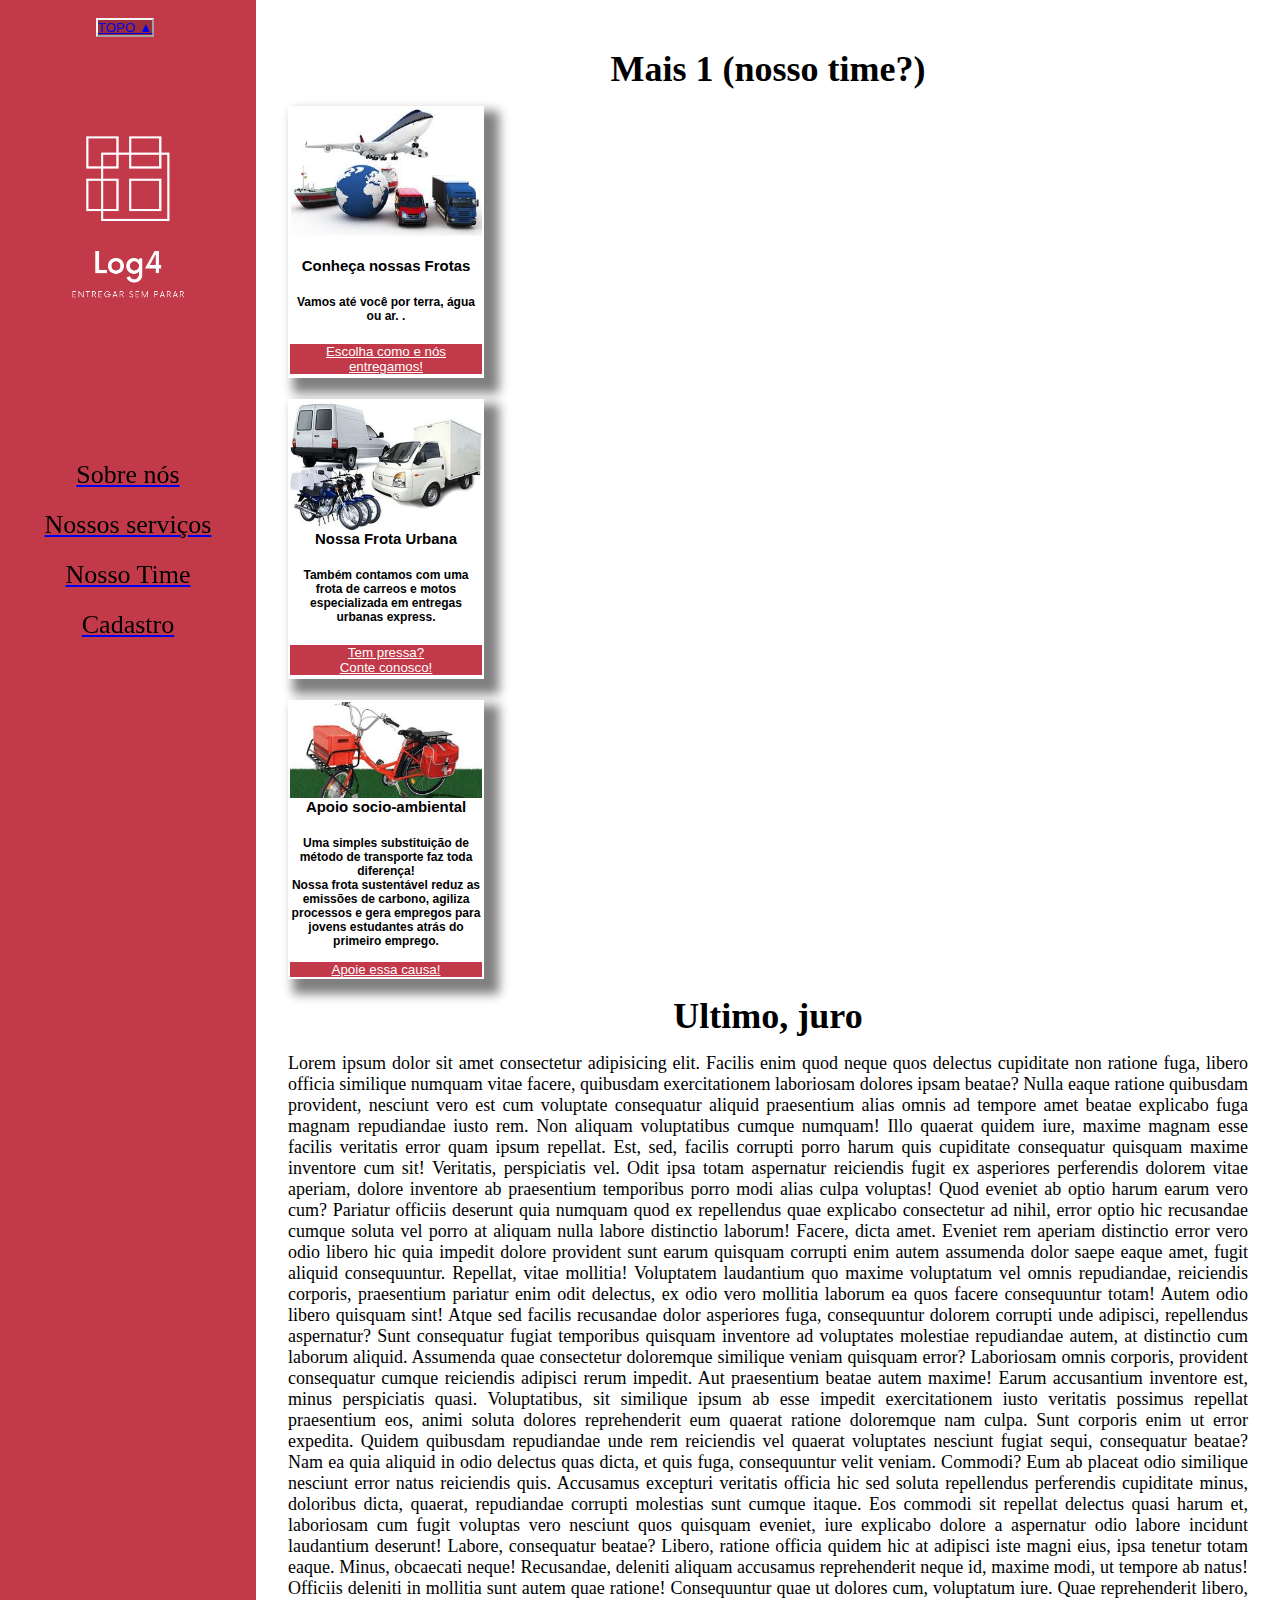
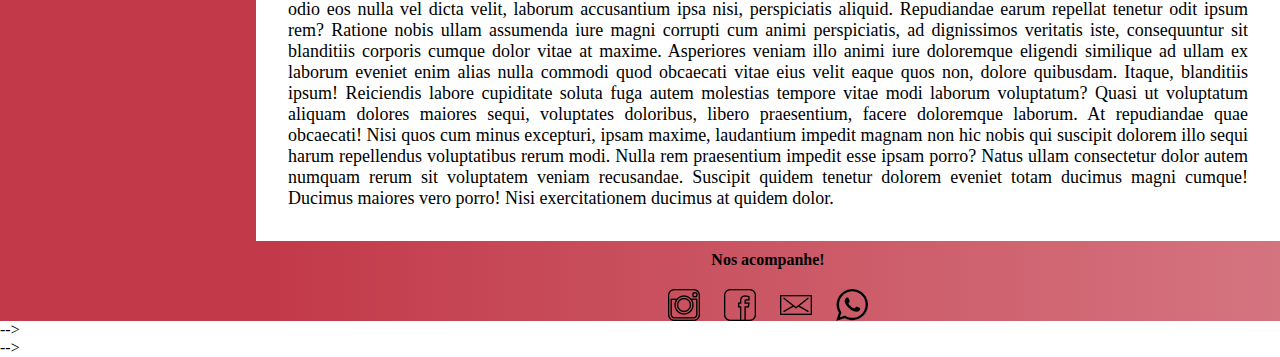
==== index.html @ 741158aa "cards da frota" ====
<!DOCTYPE html>
<html lang="pt-BR">

<head>
  <meta charset="UTF-8" />
  <meta http-equiv="X-UA-Compatible" content="IE=edge" />
  <meta name="viewport" content="width=device-width, initial-scale=1.0" />
  <title>Log4</title>
  <link rel="stylesheet" href="./style2.css" />
</head>

<body>
  <section class="container">
    <header class="left">
      <img src="./img/Log4.png" alt="logotipo com quadrados sobrepostos e escrito log4" class="logo" />
      <ul class="navbar">
        <a href="#sobrenos">
          <li class="botao">Sobre nós</li>
        </a>
        <a href="#servicos">
          <li class="botao">Nossos serviços</li>
        </a>
        <a href="#nossotime">
          <li class="botao">Nosso Time</li>
        </a>
        <a href="#cadastro">
          <li class="botao">Cadastro</li>
        </a>
      </ul>
    </header>


    <button id="botao-fixo">
      <a href="http://127.0.0.1:5500/">
        TOPO ▲
      </a>
    </button>


    <div class="main">

      <section id="sobrenos" class="menu"></section>


      <!-- <h1>Sobre nós:</h1>
      <p class="subtitulo"> Conheça nossa história </p>
      <br>


      <div id="parte1">

        Respeitado como um dos maiores sites de vendas do Mercosul, agora estamos com soluções End-to-End e Omnichannel,
        que vão da matéria-prima ao consumidor final. <br>
        Estamos há mais de 20 anos no mercado, promovendo o respeito,
        compromisso e e agora também transportando nossas histórias. <br>
        Tudo em um ritmo acelerado e com muita paixão pelo
        que fazemos.<br>
        Estamos em constante movimento em todo o território nacional e em 7 países do Mercosul, aqui, estamos
        trabalhamos hoje, para a logística do amanhã!
        <br>
        Respeito e compromisso, reconhecidos com certificações!
        <br>
        Se hoje somos uma das maiores marcas do Mercosul, é porque respeitamos nossos clientes, prezando sempre pelo
        alto nível de serviço, confiança e profissionalismo, o que gerou reconhecimento e os certificados, ISO 9001,
        ISO. <br>
        14001 SASSMAQ.
      </div>



      <div id="parte2">
        <img src="./img/camihaobola.png" width=20%;>
        <p><strong> MISSÃO </strong></p>
        <p>
          Nossa missão é transportar sua carga com qualidade, rapidez e segurança surpreendendo as expectativas nos
          serviços e visando a satisfação de nossos clientes e desenvolvimento de nossos colaboradores em busca da
          melhoria contínua.
        </p>
        <p>
          <strong>VISÃO </strong>
        </p>
        <p>
          Nossa visão é conquistar o reconhecimento no segmento atuante, fidelizando nossos clientes e apresentando
          propostas que viabilizem e fortaleçam nossa parceria e que através destas novas oportunidades venham surgir na
          prestação de nossos serviços.
        </p>
        <strong>VALORES </strong></p>
        <p>
          • Respeito e honestidade são a base do nosso negócio.<br>
          • Transparência e ética reforçam nossos valores.<br>
          • Sustentabilidade otimizando o transporte de cargas, reduzindo custos e reforçando nosso compromisso com a
          sociedade e meio ambiente


      </div>



      <section id="servicos" class="menu"></section>

      </p>
      <h1>Nossos Serviços</h1>
      <p>

      <p class="subtitulo">Oferecemos uma logística organizada e com profissionais qualificados; </p>

      <table class="tabela1">

        <th class="img"><img src="./img2/admdeop.png"></th>
        <td>Administração de Operações Logísticas</td>


        <th class="img"><img src="./img2/armazenagem.png"></th>
        <td>Armazenagem de Materiais </td>



        <th class="img"><img src="./img2/gerenciamento.png"></th>
        <td>Gerenciamento Logístico</td>

        <tr>

          <th class="img"><img src="./img2/gestaodeestoque.png"> </th>
          <td>Gestão de Estoque</td>


          <th class="img"><img src="./img2/logistica reversa.png"> </th>
          <td> Logística Reversa </td>

          <th class="img"><img src="./img2/planejamento.png"> </th>
          <td> Planejamento, implementação e operação do fluxo de armazenagem </td>

        <tr>

          <th class="img"><img src="./img2/recebimento.png"> </th>
          <td> Recebimento </td>


          <th class="img"><img src="./img2/solucoes.png"></th>
          <td> Soluções em tecnologia da Informação (TI) como consulta de materiais on-line
          </td>
      </table>

      <section id="nossotime" class="menu"></section> -->

      </p>
      <h1>Mais 1 (nosso time?)</h1>

      <section class="cards"> 
        <img class="cardimagem" src="./img2/frotas.jpg" alt="tipos-de-frotas"> <br>
        <div class="cardtexto">
          <h5 class="titulocards">Conheça nossas Frotas</h5> <br>
          <h6><p class="card-text">Vamos até você por terra, água ou ar.   .</p></h6>
          <br><button class="botaocard"> <a href="#naovaifuncionar" class="botaocard">Escolha como e nós entregamos!</a>
          </button></div>
      </section>

      <br>

      <section class="cards"> 
        <img class="cardimagem" src="./img2/frotaurbana.jpg" alt="frotaurbana">
        <div class="cardtexto">
          <h5 class="titulocards">Nossa Frota Urbana</h5><br>
          <h6><p class="card-text">Também contamos com uma frota de carreos e motos especializada em entregas urbanas express.</p></h6>
          <br> <button class="botaocard"><a href="#naovaifuncionar" class="botaocard">Tem pressa? <br> Conte conosco!</a>
        </button> </div>
      </section>
      
<br>
      <section class="cards"> 
        <img class="cardimagem" src="./img2/bike fim.jpg" alt="bikes">
        <div class="cardtexto">
          <h5 class="titulocards">Apoio socio-ambiental</h5><br>
          <h6><p class="card-text">Uma simples substituição de método de transporte faz toda diferença!
            <br>Nossa frota sustentável reduz as emissões de carbono, agiliza processos e gera empregos para jovens estudantes atrás do primeiro emprego.
            <br>
    
            <br> <button class="botaocard"><a href="#naovaifuncionar" class="botaocard">Apoie essa causa!</a>
          </button> </div>
      </section>

      
      
      </p>
      <h1>Ultimo, juro</h1>
      <p>
        Lorem ipsum dolor sit amet consectetur adipisicing elit. Facilis enim
        quod neque quos delectus cupiditate non ratione fuga, libero officia
        similique numquam vitae facere, quibusdam exercitationem laboriosam
        dolores ipsam beatae? Nulla eaque ratione quibusdam provident,
        nesciunt vero est cum voluptate consequatur aliquid praesentium alias
        omnis ad tempore amet beatae explicabo fuga magnam repudiandae iusto
        rem. Non aliquam voluptatibus cumque numquam! Illo quaerat quidem
        iure, maxime magnam esse facilis veritatis error quam ipsum repellat.
        Est, sed, facilis corrupti porro harum quis cupiditate consequatur
        quisquam maxime inventore cum sit! Veritatis, perspiciatis vel. Odit
        ipsa totam aspernatur reiciendis fugit ex asperiores perferendis
        dolorem vitae aperiam, dolore inventore ab praesentium temporibus
        porro modi alias culpa voluptas! Quod eveniet ab optio harum earum
        vero cum? Pariatur officiis deserunt quia numquam quod ex repellendus
        quae explicabo consectetur ad nihil, error optio hic recusandae cumque
        soluta vel porro at aliquam nulla labore distinctio laborum! Facere,
        dicta amet. Eveniet rem aperiam distinctio error vero odio libero hic
        quia impedit dolore provident sunt earum quisquam corrupti enim autem
        assumenda dolor saepe eaque amet, fugit aliquid consequuntur.
        Repellat, vitae mollitia! Voluptatem laudantium quo maxime voluptatum
        vel omnis repudiandae, reiciendis corporis, praesentium pariatur enim
        odit delectus, ex odio vero mollitia laborum ea quos facere
        consequuntur totam! Autem odio libero quisquam sint! Atque sed facilis
        recusandae dolor asperiores fuga, consequuntur dolorem corrupti unde
        adipisci, repellendus aspernatur? Sunt consequatur fugiat temporibus
        quisquam inventore ad voluptates molestiae repudiandae autem, at
        distinctio cum laborum aliquid. Assumenda quae consectetur doloremque
        similique veniam quisquam error? Laboriosam omnis corporis, provident
        consequatur cumque reiciendis adipisci rerum impedit. Aut praesentium
        beatae autem maxime! Earum accusantium inventore est, minus
        perspiciatis quasi. Voluptatibus, sit similique ipsum ab esse impedit
        exercitationem iusto veritatis possimus repellat praesentium eos,
        animi soluta dolores reprehenderit eum quaerat ratione doloremque nam
        culpa. Sunt corporis enim ut error expedita. Quidem quibusdam
        repudiandae unde rem reiciendis vel quaerat voluptates nesciunt fugiat
        sequi, consequatur beatae? Nam ea quia aliquid in odio delectus quas
        dicta, et quis fuga, consequuntur velit veniam. Commodi? Eum ab
        placeat odio similique nesciunt error natus reiciendis quis. Accusamus
        excepturi veritatis officia hic sed soluta repellendus perferendis
        cupiditate minus, doloribus dicta, quaerat, repudiandae corrupti
        molestias sunt cumque itaque. Eos commodi sit repellat delectus quasi
        harum et, laboriosam cum fugit voluptas vero nesciunt quos quisquam
        eveniet, iure explicabo dolore a aspernatur odio labore incidunt
        laudantium deserunt! Labore, consequatur beatae? Libero, ratione
        officia quidem hic at adipisci iste magni eius, ipsa tenetur totam
        eaque. Minus, obcaecati neque! Recusandae, deleniti aliquam accusamus
        reprehenderit neque id, maxime modi, ut tempore ab natus! Officiis
        deleniti in mollitia sunt autem quae ratione! Consequuntur quae ut
        dolores cum, voluptatum iure. Quae reprehenderit libero, odio eos
        nulla vel dicta velit, laborum accusantium ipsa nisi, perspiciatis
        aliquid. Repudiandae earum repellat tenetur odit ipsum rem? Ratione
        nobis ullam assumenda iure magni corrupti cum animi perspiciatis, ad
        dignissimos veritatis iste, consequuntur sit blanditiis corporis
        cumque dolor vitae at maxime. Asperiores veniam illo animi iure
        doloremque eligendi similique ad ullam ex laborum eveniet enim alias
        nulla commodi quod obcaecati vitae eius velit eaque quos non, dolore
        quibusdam. Itaque, blanditiis ipsum! Reiciendis labore cupiditate
        soluta fuga autem molestias tempore vitae modi laborum voluptatum?
        Quasi ut voluptatum aliquam dolores maiores sequi, voluptates
        doloribus, libero praesentium, facere doloremque laborum. At
        repudiandae quae obcaecati! Nisi quos cum minus excepturi, ipsam
        maxime, laudantium impedit magnam non hic nobis qui suscipit dolorem
        illo sequi harum repellendus voluptatibus rerum modi. Nulla rem
        praesentium impedit esse ipsam porro? Natus ullam consectetur dolor
        autem numquam rerum sit voluptatem veniam recusandae. Suscipit quidem
        tenetur dolorem eveniet totam ducimus magni cumque! Ducimus maiores
        vero porro! Nisi exercitationem ducimus at quidem dolor.
      </p>
    </div> -->

    <!-- <!-- <!-- <footer class="footer">Edite aqui</footer>


    <div class="main">Conteudo da pagina</div> -->

    <footer class="footer">

      <h4>Nos acompanhe!</h4>
      <a href="https://www.instagram.com/" target="_blank" rel="external"><img src="icones/instagram-icon.png"
          alt=""></a>

      <a href="https://pt-br.facebook.com/" target="_blank" rel="external"><img src="icones/facebook-icon.png"
          alt=""></a>

      <a href="https://www.google.com/intl/pt/gmail/about/" target="_blank" rel="external"><img
          src="icones/email-icon.png" alt=""></a>

      <a href="https://www.whatsapp.com/?lang=pt_br" target="_blank" rel="external"><img src="icones/wpp-icon.png"
          alt=""></a>

    </footer>


  </section>
</body>

</html> -->
---- style2.css ----
/*
Página toda
*/

*{
  padding:0px;
  margin:0px;
}

/*
Style da Página -Versão desktop

*/
.container {
  display: grid;
  width: 100%;
  height: 100%;
  grid-template-areas: 
  "menu-lateral main"
  "menu-lateral main"
  "menu-lateral footer";
  grid-template-columns: 20vw 3fr;
  grid-template-rows: 160px 1fr 80px;
}

.left {
  grid-area: menu-lateral;
  height: 100%;
  width:20vw;
  display:flex;
  flex-direction: column;
  background-color: #C23949;
  gap: 16px;


}
.logo{
  position:sticky;
  top: 10%;
}
.navbar{
  font-family: roboto;
  color: white;
  text-align: center;
  font-size: 26px;
  position:sticky;
  top: 50%;
}

.botao{
  transition: all .5s;
  border: 10px solid transparent;
}
.botao:hover{
    border-bottom: 1px solid white;
    border-radius: 10%;
}

h1{
  text-align: center;
  margin-top:16px;
  margin-bottom: 16px;
}

#botao-fixo{
  border-color: whitesmoke;
  margin-left: 7.5%;
  background:rgba(0,0,0,0.2);
  position:fixed;
  top:2%;
}

#parte1 {
  width: 40%;
  font-size: medium;
  text-align: justify;
  background-color:floralwhite;
  color: darkblue;
  list-style: none;
}

#parte2 {
  width: 10 %;
  font-size: medium;
  
}

.subtitulo {
  text-align: center;
}
.tabela1 {
  display: inline-block; 
}

.main {
 grid-area: main;
 text-align: justify;
 font-family: roboto;
 font-size: 18px;
 padding:32px;
}



.cards {
  display: flex;
  flex-direction: column;
  width: 20%;
  border: 2px solid white;
  box-shadow: 10px 10px 10px 5px gray;
  align-items: center;
}


.cards img {
  width: 100%;
}

.cardtexto {
  text-align: center;
  font-family:'Franklin Gothic Medium', 'Arial Narrow', Arial, sans-serif
}

.botaocard {
  font-family:'Lucida Sans', 'Lucida Sans Regular', 'Lucida Grande', 'Lucida Sans Unicode', Geneva, Verdana, sans-serif ;
  background-color: #C23949;
  color: white;
  border:white;
  width: 100%;
}

 

.footer {
  grid-area: footer;
  background-color: #C23949;
  background-image: linear-gradient(to right, #C23949, #D4747F );
  text-align: center;
}

/*
Versão Responsiva - Smartphones

*/
@media screen and (min-device-width : 320px) and (max-device-width : 480px){
  *{
  display: grid;
  
  }
  .container{
  width: 100%;
  height: 100%;
  grid-template-areas: 
  "menu-lateral"
  "main"
  "footer";
  grid-template-columns: 100% ;
  grid-template-rows: 160px 1fr 80px;
  }
  .left{
   position:sticky;
   top:0; 
   width:100vw;
   height:15vh;
   grid-template-columns: 100px 5fr;
   grid-template-rows: 100px 1fr;
      
  }
  .logo{
    max-width: 100px;
    max-height: 100px;
  }
  }
  .botao{
    color:black;
    position: relative;
    top: 0;
   
  }
  


.footer h4 {
  padding: 10px 0px 10px 0px;
}

.footer img {
  padding: 10px;
  
  }

@media screen and (min-device-width: 320px) and (max-device-width: 480px) {
  .footer img {
    width: 7%;
  }
}
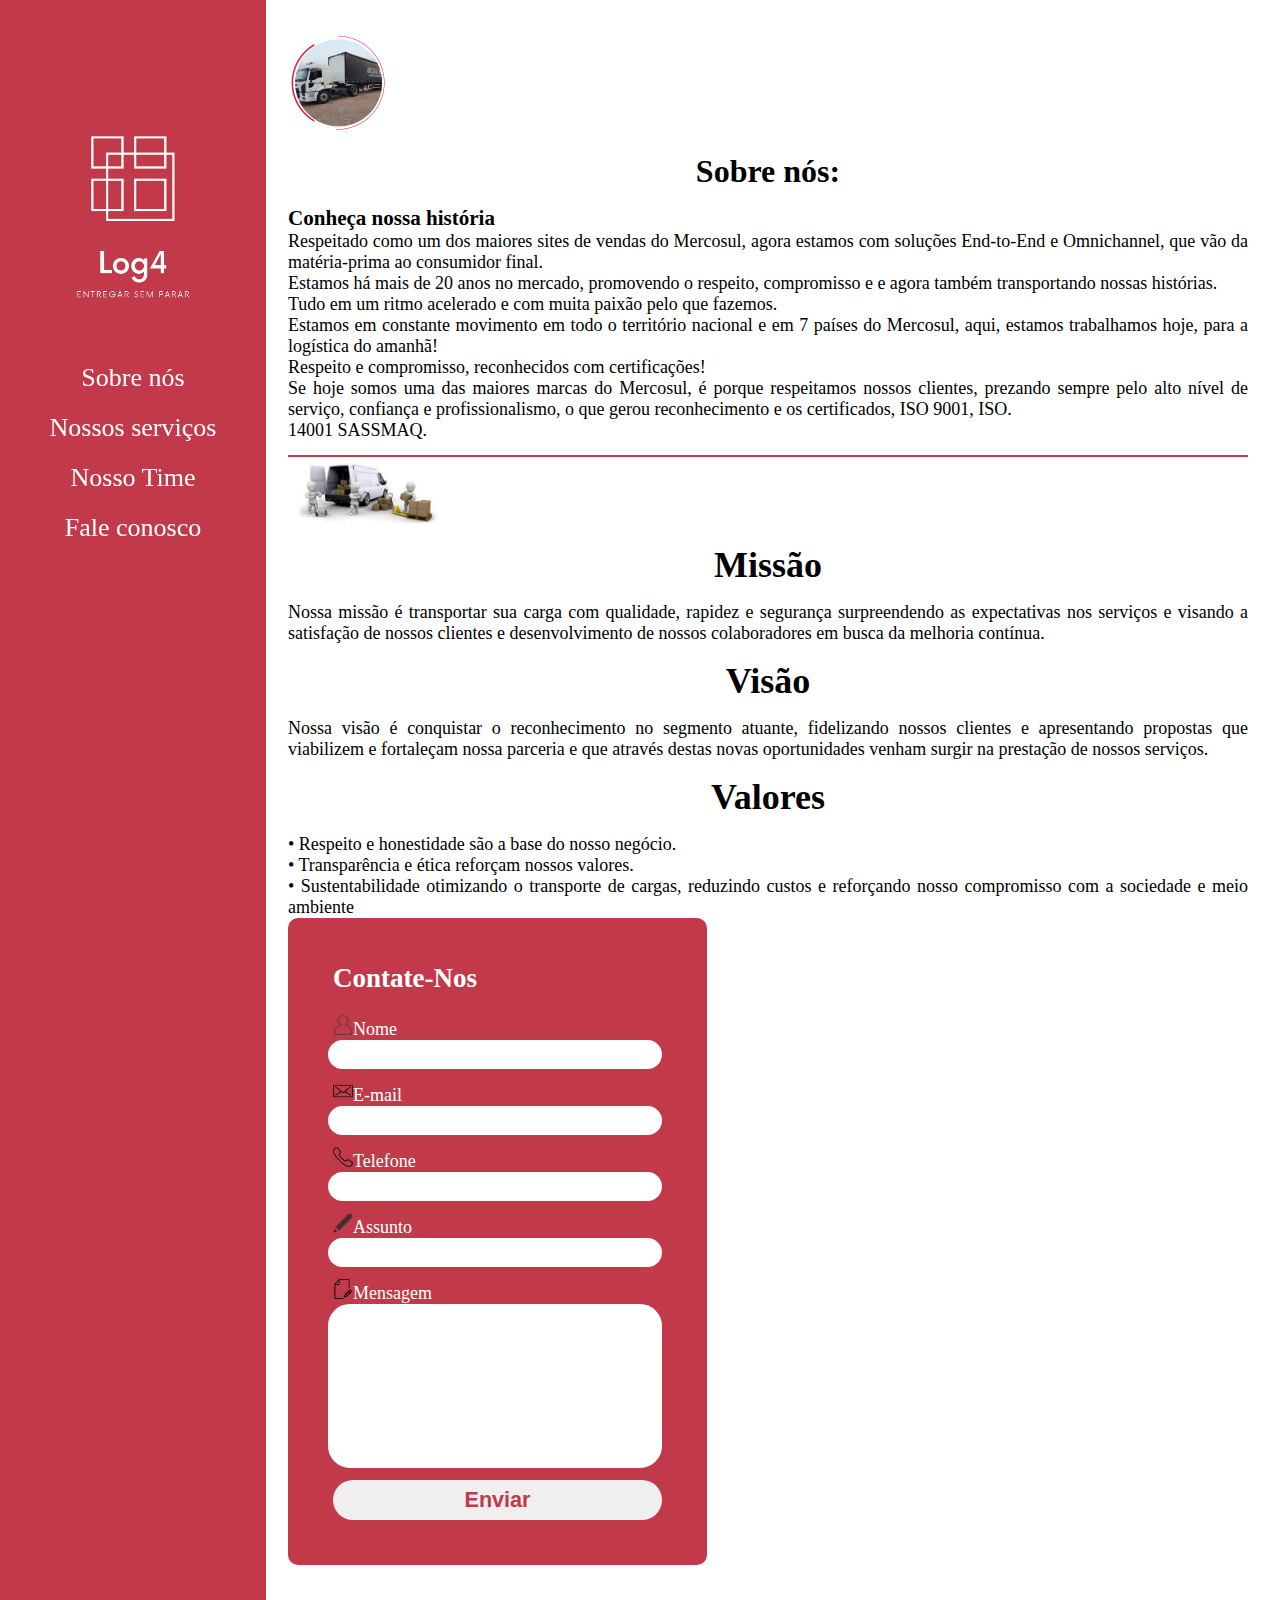
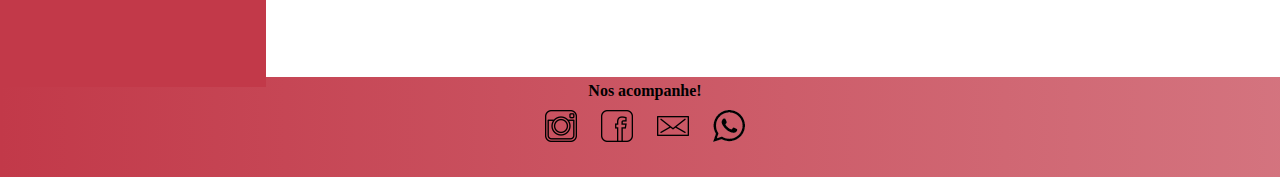
==== commit e018284d: "Merge pull request #9 from future4code/nossos-servicos" ====
--- a/index.html
+++ b/index.html
@@ -1,283 +1,125 @@
 <!DOCTYPE html>
 <html lang="pt-BR">
+  <head>
+    <meta charset="UTF-8" />
+    <meta http-equiv="X-UA-Compatible" content="IE=edge" />
+    <meta name="viewport" content="width=device-width, initial-scale=1.0" />
+    <title>Log4 - Home</title>
+    <link rel="stylesheet" href="./style2.css" />
+  </head>
+  <body>
+    <section class="container">
+      <header class="left">
+        <section class="navbar">
+          <img
+            src="./img/Log4.png"
+            alt="logotipo com quadrados sobrepostos e escrito log4"
+            class="logo"
+          />
+          <a href="#sobrenos"><p class="botao">Sobre nós</p></a>
+          <a href="link pagina"><p class="botao">Nossos serviços</p></a>
+          <a link="link pagina"><p class="botao">Nosso Time</p></a>
+          <a link="#titulo-form"><p class="botao">Fale conosco</p></a>
+        </section>
+      </header>
 
-<head>
-  <meta charset="UTF-8" />
-  <meta http-equiv="X-UA-Compatible" content="IE=edge" />
-  <meta name="viewport" content="width=device-width, initial-scale=1.0" />
-  <title>Log4</title>
-  <link rel="stylesheet" href="./style2.css" />
-</head>
-
-<body>
-  <section class="container">
-    <header class="left">
-      <img src="./img/Log4.png" alt="logotipo com quadrados sobrepostos e escrito log4" class="logo" />
-      <ul class="navbar">
-        <a href="#sobrenos">
-          <li class="botao">Sobre nós</li>
-        </a>
-        <a href="#servicos">
-          <li class="botao">Nossos serviços</li>
-        </a>
-        <a href="#nossotime">
-          <li class="botao">Nosso Time</li>
-        </a>
-        <a href="#cadastro">
-          <li class="botao">Cadastro</li>
-        </a>
-      </ul>
-    </header>
-
-
-    <button id="botao-fixo">
-      <a href="http://127.0.0.1:5500/">
-        TOPO ▲
-      </a>
-    </button>
-
-
-    <div class="main">
-
-      <section id="sobrenos" class="menu"></section>
-
-
-      <!-- <h1>Sobre nós:</h1>
-      <p class="subtitulo"> Conheça nossa história </p>
+      <div class="main">
+        <section id="sobrenos" class="text-1">
+          <img src="./img/camihaobola.png" width="30%;" id="caminhao-bola" />
+          <h1 id="title">Sobre nós:</h1>
+          <h3>Conheça nossa história</h3>
+            <p>
+            Respeitado como um dos maiores sites de vendas do Mercosul, agora
+            estamos com soluções End-to-End e Omnichannel, que vão da
+            matéria-prima ao consumidor final. <br />
+            Estamos há mais de 20 anos no mercado, promovendo o respeito,
+            compromisso e e agora também transportando nossas histórias. <br />
+            Tudo em um ritmo acelerado e com muita paixão pelo que fazemos.<br />
+            Estamos em constante movimento em todo o território nacional e em 7
+            países do Mercosul, aqui, estamos trabalhamos hoje, para a logística
+            do amanhã!
+            <br />
+            Respeito e compromisso, reconhecidos com certificações!
+            <br />
+            Se hoje somos uma das maiores marcas do Mercosul, é porque
+            respeitamos nossos clientes, prezando sempre pelo alto nível de
+            serviço, confiança e profissionalismo, o que gerou reconhecimento e
+            os certificados, ISO 9001, ISO. <br />
+            14001 SASSMAQ.
+           </p>
+  
+        </section>
+        <div>
+        <img src="./img/divisoria.PNG" id="divisao" alt="Listra Rosa">
+        </div>
+        <div id="missao" class="text-1">
+            <img src="./img/entrega.png" width="30%;" id="entrega" alt="animacao de entrega" />
+          
+          <h1>Missão</h1>
+          <p>
+            Nossa missão é transportar sua carga com qualidade, rapidez e
+            segurança surpreendendo as expectativas nos serviços e visando a
+            satisfação de nossos clientes e desenvolvimento de nossos
+            colaboradores em busca da melhoria contínua.
+          </p>
+          <h1>Visão</h1>
+          <p>
+            Nossa visão é conquistar o reconhecimento no segmento atuante,
+            fidelizando nossos clientes e apresentando propostas que viabilizem
+            e fortaleçam nossa parceria e que através destas novas oportunidades
+            venham surgir na prestação de nossos serviços.
+          </p>
+          <h1>Valores</h1>
+          <p>
+            • Respeito e honestidade são a base do nosso negócio.<br />
+            • Transparência e ética reforçam nossos valores.<br />
+            • Sustentabilidade otimizando o transporte de cargas, reduzindo
+            custos e reforçando nosso compromisso com a sociedade e meio
+            ambiente
+          </p>
+              
+        </div>
+    
+      <section id="formulario-contato">
+      <h2 id="titulo-form">Contate-Nos</h2>
       <br>
-
-
-      <div id="parte1">
-
-        Respeitado como um dos maiores sites de vendas do Mercosul, agora estamos com soluções End-to-End e Omnichannel,
-        que vão da matéria-prima ao consumidor final. <br>
-        Estamos há mais de 20 anos no mercado, promovendo o respeito,
-        compromisso e e agora também transportando nossas histórias. <br>
-        Tudo em um ritmo acelerado e com muita paixão pelo
-        que fazemos.<br>
-        Estamos em constante movimento em todo o território nacional e em 7 países do Mercosul, aqui, estamos
-        trabalhamos hoje, para a logística do amanhã!
+      <form action="#">
+        <label for="nome"><img src="icones/user-icon.png" alt="bonequinho" class="icones">Nome</label>
+        <input type="text" name="nome" id="nome">
         <br>
-        Respeito e compromisso, reconhecidos com certificações!
+        <label for="email"><img src="icones/email-icon.png" alt="envelope" class="icones">E-mail</label>
+        <input type="text" name="email" id="email">
         <br>
-        Se hoje somos uma das maiores marcas do Mercosul, é porque respeitamos nossos clientes, prezando sempre pelo
-        alto nível de serviço, confiança e profissionalismo, o que gerou reconhecimento e os certificados, ISO 9001,
-        ISO. <br>
-        14001 SASSMAQ.
-      </div>
-
-
-
-      <div id="parte2">
-        <img src="./img/camihaobola.png" width=20%;>
-        <p><strong> MISSÃO </strong></p>
-        <p>
-          Nossa missão é transportar sua carga com qualidade, rapidez e segurança surpreendendo as expectativas nos
-          serviços e visando a satisfação de nossos clientes e desenvolvimento de nossos colaboradores em busca da
-          melhoria contínua.
-        </p>
-        <p>
-          <strong>VISÃO </strong>
-        </p>
-        <p>
-          Nossa visão é conquistar o reconhecimento no segmento atuante, fidelizando nossos clientes e apresentando
-          propostas que viabilizem e fortaleçam nossa parceria e que através destas novas oportunidades venham surgir na
-          prestação de nossos serviços.
-        </p>
-        <strong>VALORES </strong></p>
-        <p>
-          • Respeito e honestidade são a base do nosso negócio.<br>
-          • Transparência e ética reforçam nossos valores.<br>
-          • Sustentabilidade otimizando o transporte de cargas, reduzindo custos e reforçando nosso compromisso com a
-          sociedade e meio ambiente
-
-
-      </div>
-
-
-
-      <section id="servicos" class="menu"></section>
-
-      </p>
-      <h1>Nossos Serviços</h1>
-      <p>
-
-      <p class="subtitulo">Oferecemos uma logística organizada e com profissionais qualificados; </p>
-
-      <table class="tabela1">
-
-        <th class="img"><img src="./img2/admdeop.png"></th>
-        <td>Administração de Operações Logísticas</td>
-
-
-        <th class="img"><img src="./img2/armazenagem.png"></th>
-        <td>Armazenagem de Materiais </td>
-
-
-
-        <th class="img"><img src="./img2/gerenciamento.png"></th>
-        <td>Gerenciamento Logístico</td>
-
-        <tr>
-
-          <th class="img"><img src="./img2/gestaodeestoque.png"> </th>
-          <td>Gestão de Estoque</td>
-
-
-          <th class="img"><img src="./img2/logistica reversa.png"> </th>
-          <td> Logística Reversa </td>
-
-          <th class="img"><img src="./img2/planejamento.png"> </th>
-          <td> Planejamento, implementação e operação do fluxo de armazenagem </td>
-
-        <tr>
-
-          <th class="img"><img src="./img2/recebimento.png"> </th>
-          <td> Recebimento </td>
-
-
-          <th class="img"><img src="./img2/solucoes.png"></th>
-          <td> Soluções em tecnologia da Informação (TI) como consulta de materiais on-line
-          </td>
-      </table>
-
-      <section id="nossotime" class="menu"></section> -->
-
-      </p>
-      <h1>Mais 1 (nosso time?)</h1>
-
-      <section class="cards"> 
-        <img class="cardimagem" src="./img2/frotas.jpg" alt="tipos-de-frotas"> <br>
-        <div class="cardtexto">
-          <h5 class="titulocards">Conheça nossas Frotas</h5> <br>
-          <h6><p class="card-text">Vamos até você por terra, água ou ar.   .</p></h6>
-          <br><button class="botaocard"> <a href="#naovaifuncionar" class="botaocard">Escolha como e nós entregamos!</a>
-          </button></div>
+        <label for="telefone"><img src="icones/phone-icon.png" alt="telefone" class="icones">Telefone</label>
+        <input type="text" name="telefone" id="telefone">
+        <br>
+        <label for="assunto"><img src="icones/pencil-icon.png" alt="lapis" class="icones">Assunto</label>
+        <input type="text" name="nome" id="nome">
+        <br>
+        <label for="mensagem"><img src="icones/bord-icon.png" alt="bord" class="icones">Mensagem</label>
+        <br>
+        <input type="text" name="mensagem" id="mensagem">
+        <br>
+        <button>Enviar</button>
+      </form>
       </section>
-
-      <br>
-
-      <section class="cards"> 
-        <img class="cardimagem" src="./img2/frotaurbana.jpg" alt="frotaurbana">
-        <div class="cardtexto">
-          <h5 class="titulocards">Nossa Frota Urbana</h5><br>
-          <h6><p class="card-text">Também contamos com uma frota de carreos e motos especializada em entregas urbanas express.</p></h6>
-          <br> <button class="botaocard"><a href="#naovaifuncionar" class="botaocard">Tem pressa? <br> Conte conosco!</a>
-        </button> </div>
-      </section>
-      
-<br>
-      <section class="cards"> 
-        <img class="cardimagem" src="./img2/bike fim.jpg" alt="bikes">
-        <div class="cardtexto">
-          <h5 class="titulocards">Apoio socio-ambiental</h5><br>
-          <h6><p class="card-text">Uma simples substituição de método de transporte faz toda diferença!
-            <br>Nossa frota sustentável reduz as emissões de carbono, agiliza processos e gera empregos para jovens estudantes atrás do primeiro emprego.
-            <br>
     
-            <br> <button class="botaocard"><a href="#naovaifuncionar" class="botaocard">Apoie essa causa!</a>
-          </button> </div>
-      </section>
-
-      
-      
-      </p>
-      <h1>Ultimo, juro</h1>
-      <p>
-        Lorem ipsum dolor sit amet consectetur adipisicing elit. Facilis enim
-        quod neque quos delectus cupiditate non ratione fuga, libero officia
-        similique numquam vitae facere, quibusdam exercitationem laboriosam
-        dolores ipsam beatae? Nulla eaque ratione quibusdam provident,
-        nesciunt vero est cum voluptate consequatur aliquid praesentium alias
-        omnis ad tempore amet beatae explicabo fuga magnam repudiandae iusto
-        rem. Non aliquam voluptatibus cumque numquam! Illo quaerat quidem
-        iure, maxime magnam esse facilis veritatis error quam ipsum repellat.
-        Est, sed, facilis corrupti porro harum quis cupiditate consequatur
-        quisquam maxime inventore cum sit! Veritatis, perspiciatis vel. Odit
-        ipsa totam aspernatur reiciendis fugit ex asperiores perferendis
-        dolorem vitae aperiam, dolore inventore ab praesentium temporibus
-        porro modi alias culpa voluptas! Quod eveniet ab optio harum earum
-        vero cum? Pariatur officiis deserunt quia numquam quod ex repellendus
-        quae explicabo consectetur ad nihil, error optio hic recusandae cumque
-        soluta vel porro at aliquam nulla labore distinctio laborum! Facere,
-        dicta amet. Eveniet rem aperiam distinctio error vero odio libero hic
-        quia impedit dolore provident sunt earum quisquam corrupti enim autem
-        assumenda dolor saepe eaque amet, fugit aliquid consequuntur.
-        Repellat, vitae mollitia! Voluptatem laudantium quo maxime voluptatum
-        vel omnis repudiandae, reiciendis corporis, praesentium pariatur enim
-        odit delectus, ex odio vero mollitia laborum ea quos facere
-        consequuntur totam! Autem odio libero quisquam sint! Atque sed facilis
-        recusandae dolor asperiores fuga, consequuntur dolorem corrupti unde
-        adipisci, repellendus aspernatur? Sunt consequatur fugiat temporibus
-        quisquam inventore ad voluptates molestiae repudiandae autem, at
-        distinctio cum laborum aliquid. Assumenda quae consectetur doloremque
-        similique veniam quisquam error? Laboriosam omnis corporis, provident
-        consequatur cumque reiciendis adipisci rerum impedit. Aut praesentium
-        beatae autem maxime! Earum accusantium inventore est, minus
-        perspiciatis quasi. Voluptatibus, sit similique ipsum ab esse impedit
-        exercitationem iusto veritatis possimus repellat praesentium eos,
-        animi soluta dolores reprehenderit eum quaerat ratione doloremque nam
-        culpa. Sunt corporis enim ut error expedita. Quidem quibusdam
-        repudiandae unde rem reiciendis vel quaerat voluptates nesciunt fugiat
-        sequi, consequatur beatae? Nam ea quia aliquid in odio delectus quas
-        dicta, et quis fuga, consequuntur velit veniam. Commodi? Eum ab
-        placeat odio similique nesciunt error natus reiciendis quis. Accusamus
-        excepturi veritatis officia hic sed soluta repellendus perferendis
-        cupiditate minus, doloribus dicta, quaerat, repudiandae corrupti
-        molestias sunt cumque itaque. Eos commodi sit repellat delectus quasi
-        harum et, laboriosam cum fugit voluptas vero nesciunt quos quisquam
-        eveniet, iure explicabo dolore a aspernatur odio labore incidunt
-        laudantium deserunt! Labore, consequatur beatae? Libero, ratione
-        officia quidem hic at adipisci iste magni eius, ipsa tenetur totam
-        eaque. Minus, obcaecati neque! Recusandae, deleniti aliquam accusamus
-        reprehenderit neque id, maxime modi, ut tempore ab natus! Officiis
-        deleniti in mollitia sunt autem quae ratione! Consequuntur quae ut
-        dolores cum, voluptatum iure. Quae reprehenderit libero, odio eos
-        nulla vel dicta velit, laborum accusantium ipsa nisi, perspiciatis
-        aliquid. Repudiandae earum repellat tenetur odit ipsum rem? Ratione
-        nobis ullam assumenda iure magni corrupti cum animi perspiciatis, ad
-        dignissimos veritatis iste, consequuntur sit blanditiis corporis
-        cumque dolor vitae at maxime. Asperiores veniam illo animi iure
-        doloremque eligendi similique ad ullam ex laborum eveniet enim alias
-        nulla commodi quod obcaecati vitae eius velit eaque quos non, dolore
-        quibusdam. Itaque, blanditiis ipsum! Reiciendis labore cupiditate
-        soluta fuga autem molestias tempore vitae modi laborum voluptatum?
-        Quasi ut voluptatum aliquam dolores maiores sequi, voluptates
-        doloribus, libero praesentium, facere doloremque laborum. At
-        repudiandae quae obcaecati! Nisi quos cum minus excepturi, ipsam
-        maxime, laudantium impedit magnam non hic nobis qui suscipit dolorem
-        illo sequi harum repellendus voluptatibus rerum modi. Nulla rem
-        praesentium impedit esse ipsam porro? Natus ullam consectetur dolor
-        autem numquam rerum sit voluptatem veniam recusandae. Suscipit quidem
-        tenetur dolorem eveniet totam ducimus magni cumque! Ducimus maiores
-        vero porro! Nisi exercitationem ducimus at quidem dolor.
-      </p>
-    </div> -->
-
-    <!-- <!-- <!-- <footer class="footer">Edite aqui</footer>
-
-
-    <div class="main">Conteudo da pagina</div> -->
-
+    </section>
     <footer class="footer">
-
       <h4>Nos acompanhe!</h4>
       <a href="https://www.instagram.com/" target="_blank" rel="external"><img src="icones/instagram-icon.png"
-          alt=""></a>
+        alt="" /></a>
+        
+        <a href="https://pt-br.facebook.com/" target="_blank" rel="external"><img src="icones/facebook-icon.png"
+          alt="" /></a>
+          
+          <a href="https://www.google.com/intl/pt/gmail/about/" target="_blank" rel="external"><img
+            src="icones/email-icon.png" alt="" /></a>
+            
+            <a href="https://www.whatsapp.com/?lang=pt_br" target="_blank" rel="external"><img src="icones/wpp-icon.png"
+              alt="" /></a>
+            </footer>
+          </body>
+            
+</html>
 
-      <a href="https://pt-br.facebook.com/" target="_blank" rel="external"><img src="icones/facebook-icon.png"
-          alt=""></a>
-
-      <a href="https://www.google.com/intl/pt/gmail/about/" target="_blank" rel="external"><img
-          src="icones/email-icon.png" alt=""></a>
-
-      <a href="https://www.whatsapp.com/?lang=pt_br" target="_blank" rel="external"><img src="icones/wpp-icon.png"
-          alt=""></a>
-
-    </footer>
-
-
-  </section>
-</body>
-
-</html> -->--- a/style2.css
+++ b/style2.css
@@ -14,13 +14,14 @@
 .container {
   display: grid;
   width: 100%;
-  height: 100%;
+  height: 100;
   grid-template-areas: 
   "menu-lateral main"
   "menu-lateral main"
   "menu-lateral footer";
-  grid-template-columns: 20vw 3fr;
-  grid-template-rows: 160px 1fr 80px;
+  grid-template-columns: 20vw 2fr;
+  grid-template-rows: 160px 2fr 80px;
+ 
 }
 
 .left {
@@ -30,26 +31,34 @@
   display:flex;
   flex-direction: column;
   background-color: #C23949;
-  gap: 16px;
-
-
-}
-.logo{
+  padding:5px;
+  font-family: roboto;
+  color: white;
+  text-align: center;
+  font-size: 26px;
+
+}
+
+.navbar{
+  font-family: roboto;
+  color: white;
+  text-align: center;
+  font-size: 26px;
   position:sticky;
   top: 10%;
-}
-.navbar{
-  font-family: roboto;
-  color: white;
-  text-align: center;
-  font-size: 26px;
-  position:sticky;
-  top: 50%;
+
+  
+}
+.logo{
+  max-width: 20vw;
+  
 }
 
 .botao{
   transition: all .5s;
   border: 10px solid transparent;
+  text-decoration: none;
+
 }
 .botao:hover{
     border-bottom: 1px solid white;
@@ -61,81 +70,57 @@
   margin-top:16px;
   margin-bottom: 16px;
 }
-
-#botao-fixo{
-  border-color: whitesmoke;
-  margin-left: 7.5%;
-  background:rgba(0,0,0,0.2);
-  position:fixed;
-  top:2%;
-}
-
-#parte1 {
-  width: 40%;
-  font-size: medium;
-  text-align: justify;
-  background-color:floralwhite;
-  color: darkblue;
-  list-style: none;
-}
-
-#parte2 {
-  width: 10 %;
-  font-size: medium;
-  
-}
-
-.subtitulo {
-  text-align: center;
-}
-.tabela1 {
-  display: inline-block; 
-}
-
 .main {
  grid-area: main;
  text-align: justify;
  font-family: roboto;
  font-size: 18px;
  padding:32px;
-}
-
-
-
-.cards {
-  display: flex;
-  flex-direction: column;
-  width: 20%;
-  border: 2px solid white;
-  box-shadow: 10px 10px 10px 5px gray;
-  align-items: center;
-}
-
-
-.cards img {
-  width: 100%;
-}
-
-.cardtexto {
-  text-align: center;
-  font-family:'Franklin Gothic Medium', 'Arial Narrow', Arial, sans-serif
-}
-
-.botaocard {
-  font-family:'Lucida Sans', 'Lucida Sans Regular', 'Lucida Grande', 'Lucida Sans Unicode', Geneva, Verdana, sans-serif ;
-  background-color: #C23949;
-  color: white;
-  border:white;
-  width: 100%;
-}
-
- 
-
+ display: flex;
+ flex-direction: column;
+ min-height: 100%;
+
+   
+}
 .footer {
   grid-area: footer;
   background-color: #C23949;
   background-image: linear-gradient(to right, #C23949, #D4747F );
   text-align: center;
+  padding: 5px;
+  height:10vh;
+  width:100%;
+}
+.footer img {
+  padding: 10px;
+  
+  }
+#caminhao-bola{
+  max-width: 100px;
+  display:inline;
+}
+#title{
+  font-size: 32px;
+}
+.text-1{
+  text-align: justify;
+  
+}
+
+#divisao{
+  min-width:100%;
+  max-height: 2px;
+  
+}
+#entrega{
+max-width: 160px;
+}
+a{
+  text-decoration: none;
+  color: white;
+}
+#formulario-contato{
+ 
 }
 
 /*
@@ -143,10 +128,7 @@
 
 */
 @media screen and (min-device-width : 320px) and (max-device-width : 480px){
-  *{
-  display: grid;
-  
-  }
+  
   .container{
   width: 100%;
   height: 100%;
@@ -162,23 +144,33 @@
    top:0; 
    width:100vw;
    height:15vh;
-   grid-template-columns: 100px 5fr;
-   grid-template-rows: 100px 1fr;
+   grid-template-columns: 100px ;
+   grid-template-rows: 100px ;
+   display: flex;
+   flex-direction: column;
+    
       
   }
   .logo{
-    max-width: 100px;
-    max-height: 100px;
-  }
-  }
+    max-width: 80px;
+    max-height: 80px;
+    display: inline;
+  }
+
+  .navbar p{
+    display: inline;
+  }
+  
   .botao{
-    color:black;
+    color: white;
     position: relative;
     top: 0;
+    border: 1px solid white;
+    font-size: 12px;
+
    
   }
   
-
 
 .footer h4 {
   padding: 10px 0px 10px 0px;
@@ -189,9 +181,57 @@
   
   }
 
-@media screen and (min-device-width: 320px) and (max-device-width: 480px) {
   .footer img {
     width: 7%;
   }
-}
-
+  .main{
+    flex-direction: column;
+  }
+  .left-text{
+    max-width:100vw;
+  }
+  .right-text{
+    max-width:100vw;
+  }
+}
+
+
+/* FORMULÁRIO DE CONTATO */
+
+.icones {
+  width: 20px;
+}
+#mensagem {
+  width: 300px;
+  height: 150px;
+}
+
+#formulario-contato {
+  background-color: #C23949;
+  border-radius: 10px;
+  padding: 45px;
+  width: min-content;
+  color: white;
+}
+
+input {
+  min-width: 320px;
+  border-radius: 22px;
+  border: 2px white solid;
+  padding: 5px;
+  margin: 0px 0px 12px -5px;
+}
+
+button {
+  width: 100%;
+  height: 40px;
+  border: none;
+  font-size: 1.2em;
+  color:#C23949;
+  border-radius: 20px;
+  outline: none;
+  font-weight: bold;
+}
+
+}
+
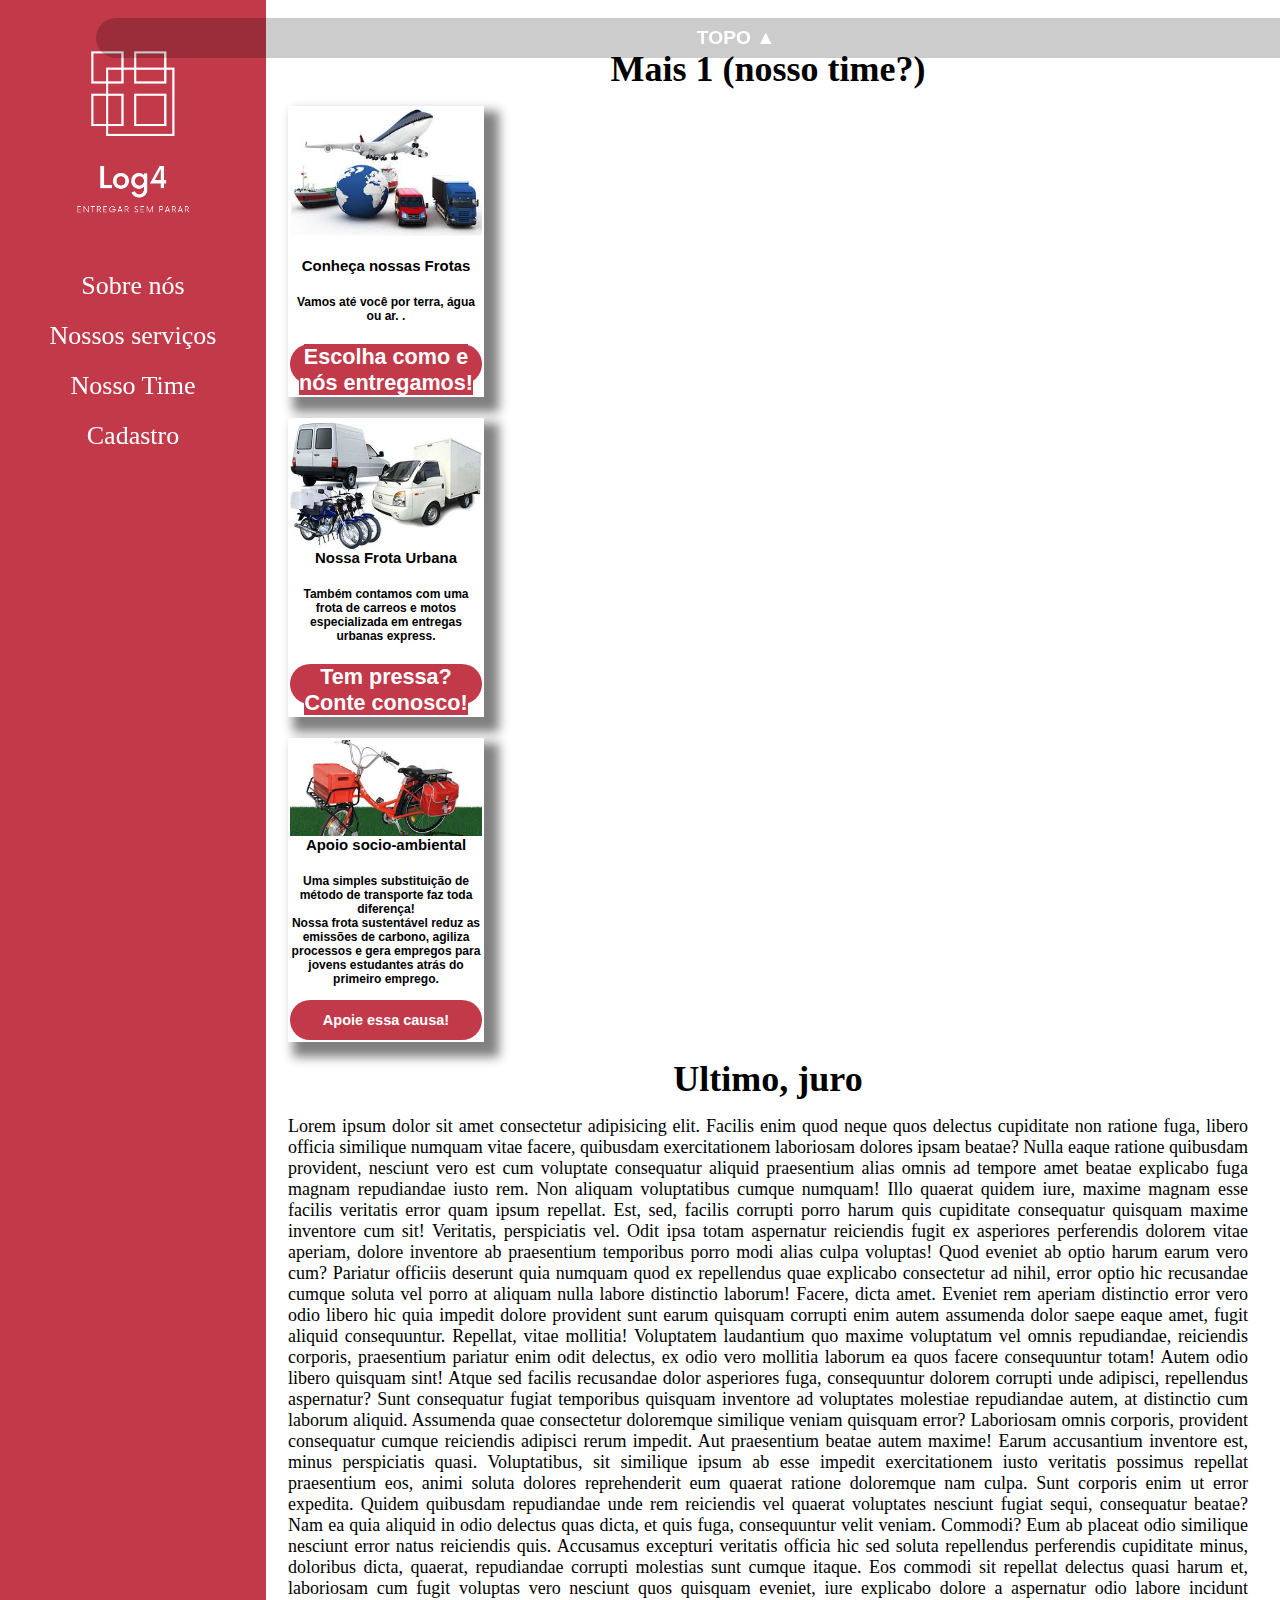
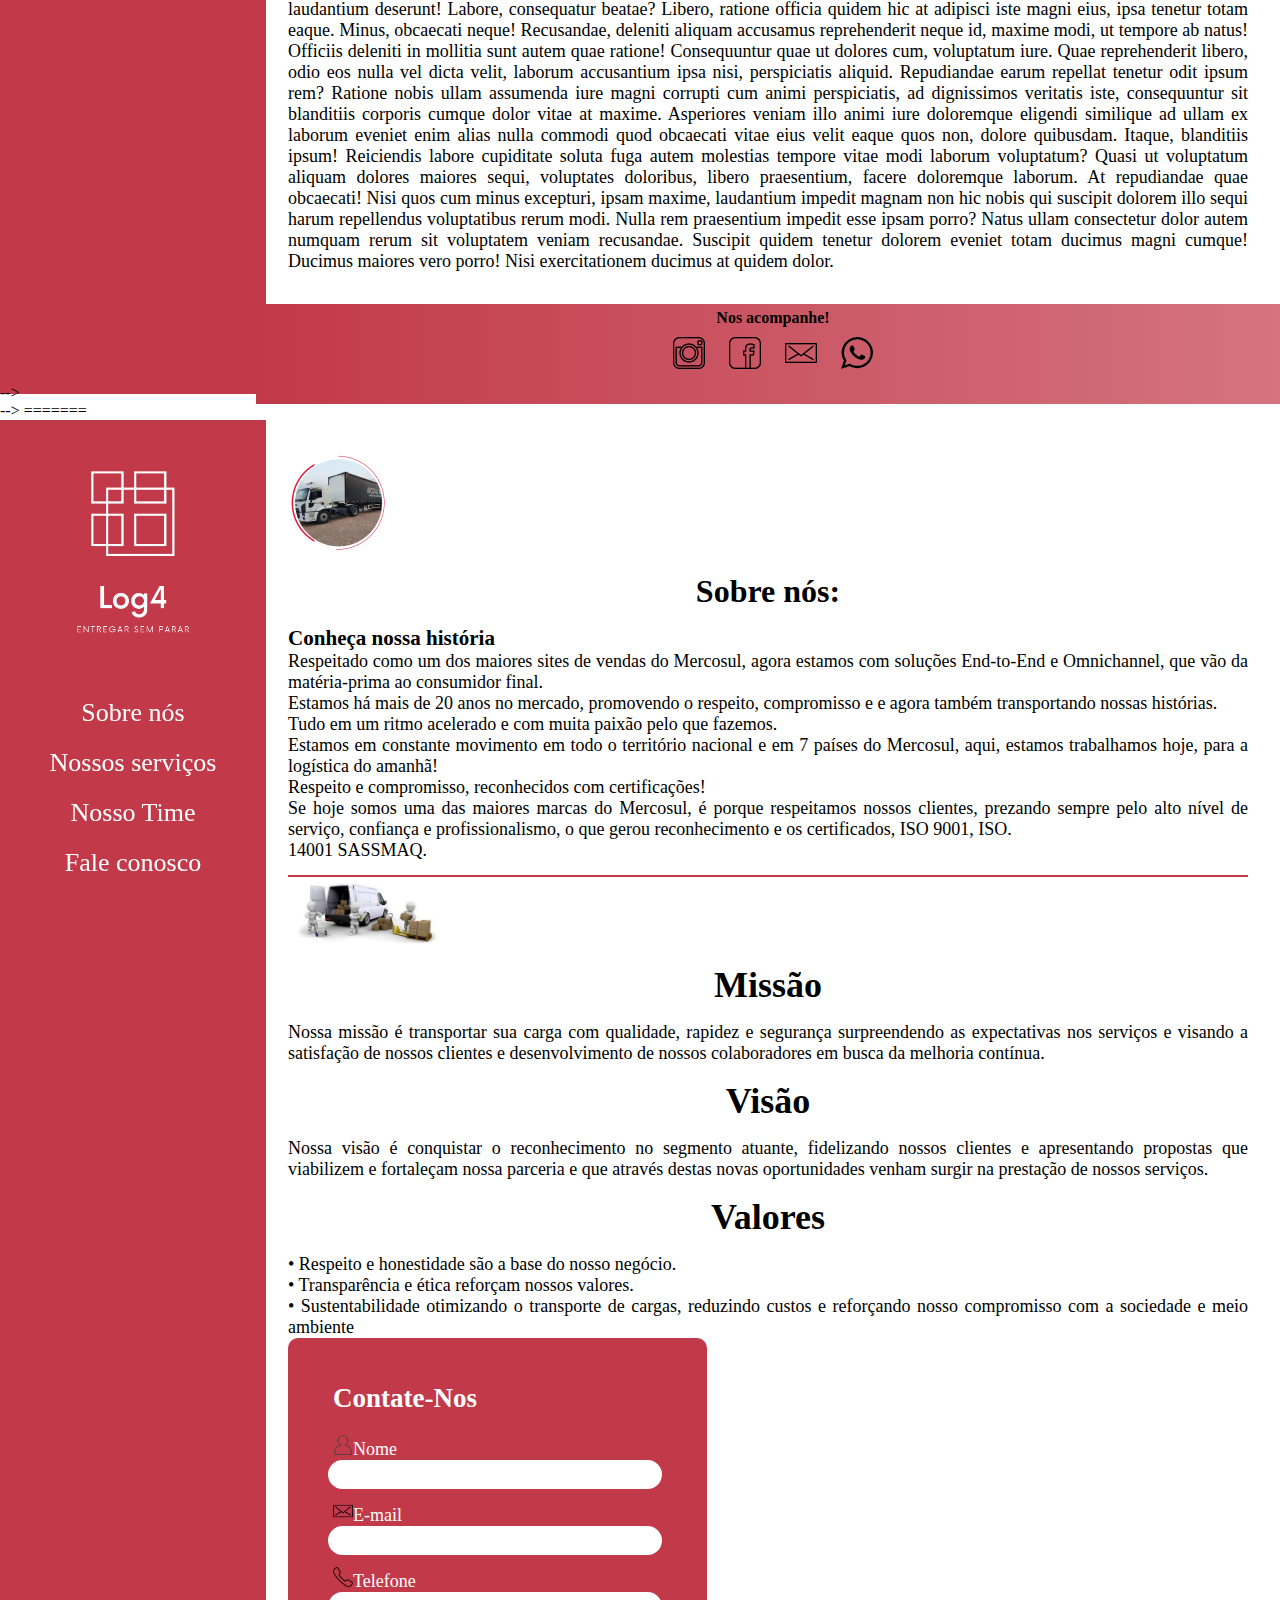
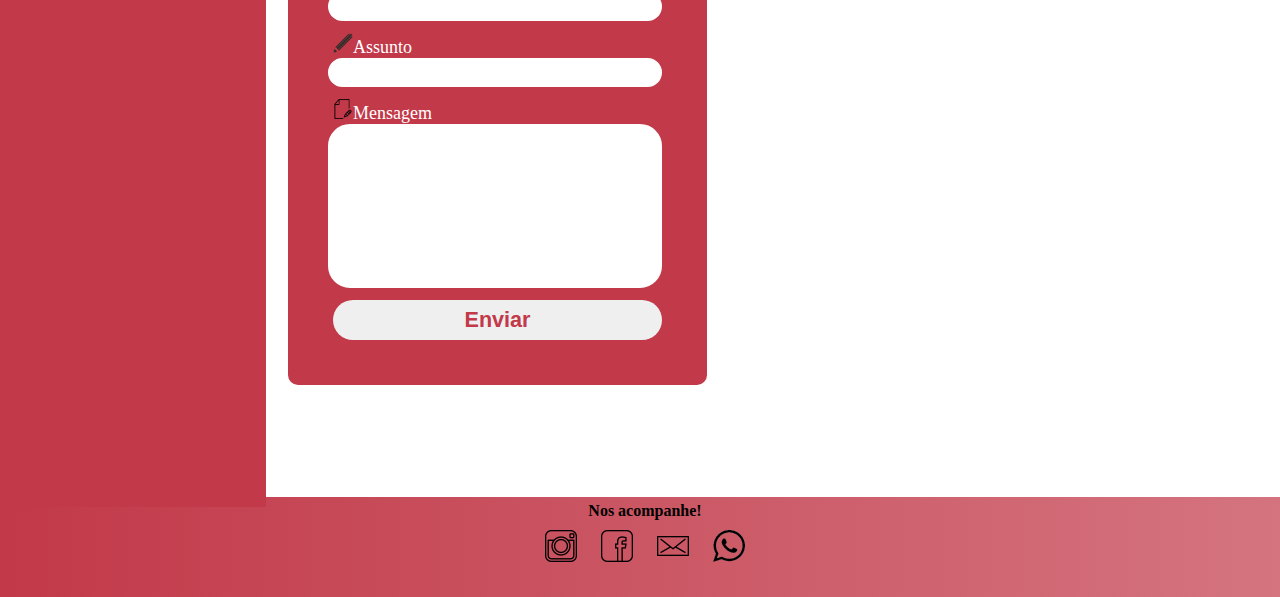
==== commit 86c4e51a: "Merge branch 'master' into lala-landing-funcionalidades" ====
--- a/index.html
+++ b/index.html
@@ -1,5 +1,288 @@
 <!DOCTYPE html>
 <html lang="pt-BR">
+
+
+<head>
+  <meta charset="UTF-8" />
+  <meta http-equiv="X-UA-Compatible" content="IE=edge" />
+  <meta name="viewport" content="width=device-width, initial-scale=1.0" />
+  <title>Log4</title>
+  <link rel="stylesheet" href="./style2.css" />
+</head>
+
+<body>
+  <section class="container">
+    <header class="left">
+      <img src="./img/Log4.png" alt="logotipo com quadrados sobrepostos e escrito log4" class="logo" />
+      <ul class="navbar">
+        <a href="#sobrenos">
+          <li class="botao">Sobre nós</li>
+        </a>
+        <a href="#servicos">
+          <li class="botao">Nossos serviços</li>
+        </a>
+        <a href="#nossotime">
+          <li class="botao">Nosso Time</li>
+        </a>
+        <a href="#cadastro">
+          <li class="botao">Cadastro</li>
+        </a>
+      </ul>
+    </header>
+
+
+    <button id="botao-fixo">
+      <a href="http://127.0.0.1:5500/">
+        TOPO ▲
+      </a>
+    </button>
+
+
+    <div class="main">
+
+      <section id="sobrenos" class="menu"></section>
+
+
+      <!-- <h1>Sobre nós:</h1>
+      <p class="subtitulo"> Conheça nossa história </p>
+      <br>
+
+
+      <div id="parte1">
+
+        Respeitado como um dos maiores sites de vendas do Mercosul, agora estamos com soluções End-to-End e Omnichannel,
+        que vão da matéria-prima ao consumidor final. <br>
+        Estamos há mais de 20 anos no mercado, promovendo o respeito,
+        compromisso e e agora também transportando nossas histórias. <br>
+        Tudo em um ritmo acelerado e com muita paixão pelo
+        que fazemos.<br>
+        Estamos em constante movimento em todo o território nacional e em 7 países do Mercosul, aqui, estamos
+        trabalhamos hoje, para a logística do amanhã!
+        <br>
+        Respeito e compromisso, reconhecidos com certificações!
+        <br>
+        Se hoje somos uma das maiores marcas do Mercosul, é porque respeitamos nossos clientes, prezando sempre pelo
+        alto nível de serviço, confiança e profissionalismo, o que gerou reconhecimento e os certificados, ISO 9001,
+        ISO. <br>
+        14001 SASSMAQ.
+      </div>
+
+
+
+      <div id="parte2">
+        <img src="./img/camihaobola.png" width=20%;>
+        <p><strong> MISSÃO </strong></p>
+        <p>
+          Nossa missão é transportar sua carga com qualidade, rapidez e segurança surpreendendo as expectativas nos
+          serviços e visando a satisfação de nossos clientes e desenvolvimento de nossos colaboradores em busca da
+          melhoria contínua.
+        </p>
+        <p>
+          <strong>VISÃO </strong>
+        </p>
+        <p>
+          Nossa visão é conquistar o reconhecimento no segmento atuante, fidelizando nossos clientes e apresentando
+          propostas que viabilizem e fortaleçam nossa parceria e que através destas novas oportunidades venham surgir na
+          prestação de nossos serviços.
+        </p>
+        <strong>VALORES </strong></p>
+        <p>
+          • Respeito e honestidade são a base do nosso negócio.<br>
+          • Transparência e ética reforçam nossos valores.<br>
+          • Sustentabilidade otimizando o transporte de cargas, reduzindo custos e reforçando nosso compromisso com a
+          sociedade e meio ambiente
+
+
+      </div>
+
+
+
+      <section id="servicos" class="menu"></section>
+
+      </p>
+      <h1>Nossos Serviços</h1>
+      <p>
+
+      <p class="subtitulo">Oferecemos uma logística organizada e com profissionais qualificados; </p>
+
+      <table class="tabela1">
+
+        <th class="img"><img src="./img2/admdeop.png"></th>
+        <td>Administração de Operações Logísticas</td>
+
+
+        <th class="img"><img src="./img2/armazenagem.png"></th>
+        <td>Armazenagem de Materiais </td>
+
+
+
+        <th class="img"><img src="./img2/gerenciamento.png"></th>
+        <td>Gerenciamento Logístico</td>
+
+        <tr>
+
+          <th class="img"><img src="./img2/gestaodeestoque.png"> </th>
+          <td>Gestão de Estoque</td>
+
+
+          <th class="img"><img src="./img2/logistica reversa.png"> </th>
+          <td> Logística Reversa </td>
+
+          <th class="img"><img src="./img2/planejamento.png"> </th>
+          <td> Planejamento, implementação e operação do fluxo de armazenagem </td>
+
+        <tr>
+
+          <th class="img"><img src="./img2/recebimento.png"> </th>
+          <td> Recebimento </td>
+
+
+          <th class="img"><img src="./img2/solucoes.png"></th>
+          <td> Soluções em tecnologia da Informação (TI) como consulta de materiais on-line
+          </td>
+      </table>
+
+      <section id="nossotime" class="menu"></section> -->
+
+      </p>
+      <h1>Mais 1 (nosso time?)</h1>
+
+      <section class="cards"> 
+        <img class="cardimagem" src="./img2/frotas.jpg" alt="tipos-de-frotas"> <br>
+        <div class="cardtexto">
+          <h5 class="titulocards">Conheça nossas Frotas</h5> <br>
+          <h6><p class="card-text">Vamos até você por terra, água ou ar.   .</p></h6>
+          <br><button class="botaocard"> <a href="#naovaifuncionar" class="botaocard">Escolha como e nós entregamos!</a>
+          </button></div>
+      </section>
+
+      <br>
+
+      <section class="cards"> 
+        <img class="cardimagem" src="./img2/frotaurbana.jpg" alt="frotaurbana">
+        <div class="cardtexto">
+          <h5 class="titulocards">Nossa Frota Urbana</h5><br>
+          <h6><p class="card-text">Também contamos com uma frota de carreos e motos especializada em entregas urbanas express.</p></h6>
+          <br> <button class="botaocard"><a href="#naovaifuncionar" class="botaocard">Tem pressa? <br> Conte conosco!</a>
+        </button> </div>
+      </section>
+      
+<br>
+      <section class="cards"> 
+        <img class="cardimagem" src="./img2/bike fim.jpg" alt="bikes">
+        <div class="cardtexto">
+          <h5 class="titulocards">Apoio socio-ambiental</h5><br>
+          <h6><p class="card-text">Uma simples substituição de método de transporte faz toda diferença!
+            <br>Nossa frota sustentável reduz as emissões de carbono, agiliza processos e gera empregos para jovens estudantes atrás do primeiro emprego.
+            <br>
+    
+            <br> <button class="botaocard"><a href="#naovaifuncionar" class="botaocard">Apoie essa causa!</a>
+          </button> </div>
+      </section>
+
+      
+      
+      </p>
+      <h1>Ultimo, juro</h1>
+      <p>
+        Lorem ipsum dolor sit amet consectetur adipisicing elit. Facilis enim
+        quod neque quos delectus cupiditate non ratione fuga, libero officia
+        similique numquam vitae facere, quibusdam exercitationem laboriosam
+        dolores ipsam beatae? Nulla eaque ratione quibusdam provident,
+        nesciunt vero est cum voluptate consequatur aliquid praesentium alias
+        omnis ad tempore amet beatae explicabo fuga magnam repudiandae iusto
+        rem. Non aliquam voluptatibus cumque numquam! Illo quaerat quidem
+        iure, maxime magnam esse facilis veritatis error quam ipsum repellat.
+        Est, sed, facilis corrupti porro harum quis cupiditate consequatur
+        quisquam maxime inventore cum sit! Veritatis, perspiciatis vel. Odit
+        ipsa totam aspernatur reiciendis fugit ex asperiores perferendis
+        dolorem vitae aperiam, dolore inventore ab praesentium temporibus
+        porro modi alias culpa voluptas! Quod eveniet ab optio harum earum
+        vero cum? Pariatur officiis deserunt quia numquam quod ex repellendus
+        quae explicabo consectetur ad nihil, error optio hic recusandae cumque
+        soluta vel porro at aliquam nulla labore distinctio laborum! Facere,
+        dicta amet. Eveniet rem aperiam distinctio error vero odio libero hic
+        quia impedit dolore provident sunt earum quisquam corrupti enim autem
+        assumenda dolor saepe eaque amet, fugit aliquid consequuntur.
+        Repellat, vitae mollitia! Voluptatem laudantium quo maxime voluptatum
+        vel omnis repudiandae, reiciendis corporis, praesentium pariatur enim
+        odit delectus, ex odio vero mollitia laborum ea quos facere
+        consequuntur totam! Autem odio libero quisquam sint! Atque sed facilis
+        recusandae dolor asperiores fuga, consequuntur dolorem corrupti unde
+        adipisci, repellendus aspernatur? Sunt consequatur fugiat temporibus
+        quisquam inventore ad voluptates molestiae repudiandae autem, at
+        distinctio cum laborum aliquid. Assumenda quae consectetur doloremque
+        similique veniam quisquam error? Laboriosam omnis corporis, provident
+        consequatur cumque reiciendis adipisci rerum impedit. Aut praesentium
+        beatae autem maxime! Earum accusantium inventore est, minus
+        perspiciatis quasi. Voluptatibus, sit similique ipsum ab esse impedit
+        exercitationem iusto veritatis possimus repellat praesentium eos,
+        animi soluta dolores reprehenderit eum quaerat ratione doloremque nam
+        culpa. Sunt corporis enim ut error expedita. Quidem quibusdam
+        repudiandae unde rem reiciendis vel quaerat voluptates nesciunt fugiat
+        sequi, consequatur beatae? Nam ea quia aliquid in odio delectus quas
+        dicta, et quis fuga, consequuntur velit veniam. Commodi? Eum ab
+        placeat odio similique nesciunt error natus reiciendis quis. Accusamus
+        excepturi veritatis officia hic sed soluta repellendus perferendis
+        cupiditate minus, doloribus dicta, quaerat, repudiandae corrupti
+        molestias sunt cumque itaque. Eos commodi sit repellat delectus quasi
+        harum et, laboriosam cum fugit voluptas vero nesciunt quos quisquam
+        eveniet, iure explicabo dolore a aspernatur odio labore incidunt
+        laudantium deserunt! Labore, consequatur beatae? Libero, ratione
+        officia quidem hic at adipisci iste magni eius, ipsa tenetur totam
+        eaque. Minus, obcaecati neque! Recusandae, deleniti aliquam accusamus
+        reprehenderit neque id, maxime modi, ut tempore ab natus! Officiis
+        deleniti in mollitia sunt autem quae ratione! Consequuntur quae ut
+        dolores cum, voluptatum iure. Quae reprehenderit libero, odio eos
+        nulla vel dicta velit, laborum accusantium ipsa nisi, perspiciatis
+        aliquid. Repudiandae earum repellat tenetur odit ipsum rem? Ratione
+        nobis ullam assumenda iure magni corrupti cum animi perspiciatis, ad
+        dignissimos veritatis iste, consequuntur sit blanditiis corporis
+        cumque dolor vitae at maxime. Asperiores veniam illo animi iure
+        doloremque eligendi similique ad ullam ex laborum eveniet enim alias
+        nulla commodi quod obcaecati vitae eius velit eaque quos non, dolore
+        quibusdam. Itaque, blanditiis ipsum! Reiciendis labore cupiditate
+        soluta fuga autem molestias tempore vitae modi laborum voluptatum?
+        Quasi ut voluptatum aliquam dolores maiores sequi, voluptates
+        doloribus, libero praesentium, facere doloremque laborum. At
+        repudiandae quae obcaecati! Nisi quos cum minus excepturi, ipsam
+        maxime, laudantium impedit magnam non hic nobis qui suscipit dolorem
+        illo sequi harum repellendus voluptatibus rerum modi. Nulla rem
+        praesentium impedit esse ipsam porro? Natus ullam consectetur dolor
+        autem numquam rerum sit voluptatem veniam recusandae. Suscipit quidem
+        tenetur dolorem eveniet totam ducimus magni cumque! Ducimus maiores
+        vero porro! Nisi exercitationem ducimus at quidem dolor.
+      </p>
+    </div> -->
+
+    <!-- <!-- <!-- <footer class="footer">Edite aqui</footer>
+
+
+    <div class="main">Conteudo da pagina</div> -->
+
+    <footer class="footer">
+
+      <h4>Nos acompanhe!</h4>
+      <a href="https://www.instagram.com/" target="_blank" rel="external"><img src="icones/instagram-icon.png"
+          alt=""></a>
+
+      <a href="https://pt-br.facebook.com/" target="_blank" rel="external"><img src="icones/facebook-icon.png"
+          alt=""></a>
+
+      <a href="https://www.google.com/intl/pt/gmail/about/" target="_blank" rel="external"><img
+          src="icones/email-icon.png" alt=""></a>
+
+      <a href="https://www.whatsapp.com/?lang=pt_br" target="_blank" rel="external"><img src="icones/wpp-icon.png"
+          alt=""></a>
+
+    </footer>
+
+
+  </section>
+</body>
+
+</html> -->
+=======
   <head>
     <meta charset="UTF-8" />
     <meta http-equiv="X-UA-Compatible" content="IE=edge" />
--- a/style2.css
+++ b/style2.css
@@ -70,18 +70,81 @@
   margin-top:16px;
   margin-bottom: 16px;
 }
+
+#botao-fixo{
+  border-color: whitesmoke;
+  margin-left: 7.5%;
+  background:rgba(0,0,0,0.2);
+  position:fixed;
+  top:2%;
+}
+
+#parte1 {
+  width: 40%;
+  font-size: medium;
+  text-align: justify;
+  background-color:floralwhite;
+  color: darkblue;
+  list-style: none;
+}
+
+#parte2 {
+  width: 10 %;
+  font-size: medium;
+  
+}
+
+.subtitulo {
+  text-align: center;
+}
+.tabela1 {
+  display: inline-block; 
+}
+
 .main {
  grid-area: main;
  text-align: justify;
  font-family: roboto;
  font-size: 18px;
  padding:32px;
+
+
  display: flex;
  flex-direction: column;
  min-height: 100%;
-
-   
-}
+}
+
+
+
+.cards {
+  display: flex;
+  flex-direction: column;
+  width: 20%;
+  border: 2px solid white;
+  box-shadow: 10px 10px 10px 5px gray;
+  align-items: center;
+}
+
+
+.cards img {
+  width: 100%;
+}
+
+.cardtexto {
+  text-align: center;
+  font-family:'Franklin Gothic Medium', 'Arial Narrow', Arial, sans-serif
+}
+
+.botaocard {
+  font-family:'Lucida Sans', 'Lucida Sans Regular', 'Lucida Grande', 'Lucida Sans Unicode', Geneva, Verdana, sans-serif ;
+  background-color: #C23949;
+  color: white;
+  border:white;
+  width: 100%;
+}
+
+ 
+
 .footer {
   grid-area: footer;
   background-color: #C23949;
@@ -165,6 +228,7 @@
     color: white;
     position: relative;
     top: 0;
+
     border: 1px solid white;
     font-size: 12px;
 
--- a/style2.css
+++ b/style2.css
@@ -70,18 +70,81 @@
   margin-top:16px;
   margin-bottom: 16px;
 }
+
+#botao-fixo{
+  border-color: whitesmoke;
+  margin-left: 7.5%;
+  background:rgba(0,0,0,0.2);
+  position:fixed;
+  top:2%;
+}
+
+#parte1 {
+  width: 40%;
+  font-size: medium;
+  text-align: justify;
+  background-color:floralwhite;
+  color: darkblue;
+  list-style: none;
+}
+
+#parte2 {
+  width: 10 %;
+  font-size: medium;
+  
+}
+
+.subtitulo {
+  text-align: center;
+}
+.tabela1 {
+  display: inline-block; 
+}
+
 .main {
  grid-area: main;
  text-align: justify;
  font-family: roboto;
  font-size: 18px;
  padding:32px;
+
+
  display: flex;
  flex-direction: column;
  min-height: 100%;
-
-   
-}
+}
+
+
+
+.cards {
+  display: flex;
+  flex-direction: column;
+  width: 20%;
+  border: 2px solid white;
+  box-shadow: 10px 10px 10px 5px gray;
+  align-items: center;
+}
+
+
+.cards img {
+  width: 100%;
+}
+
+.cardtexto {
+  text-align: center;
+  font-family:'Franklin Gothic Medium', 'Arial Narrow', Arial, sans-serif
+}
+
+.botaocard {
+  font-family:'Lucida Sans', 'Lucida Sans Regular', 'Lucida Grande', 'Lucida Sans Unicode', Geneva, Verdana, sans-serif ;
+  background-color: #C23949;
+  color: white;
+  border:white;
+  width: 100%;
+}
+
+ 
+
 .footer {
   grid-area: footer;
   background-color: #C23949;
@@ -165,6 +228,7 @@
     color: white;
     position: relative;
     top: 0;
+
     border: 1px solid white;
     font-size: 12px;
 
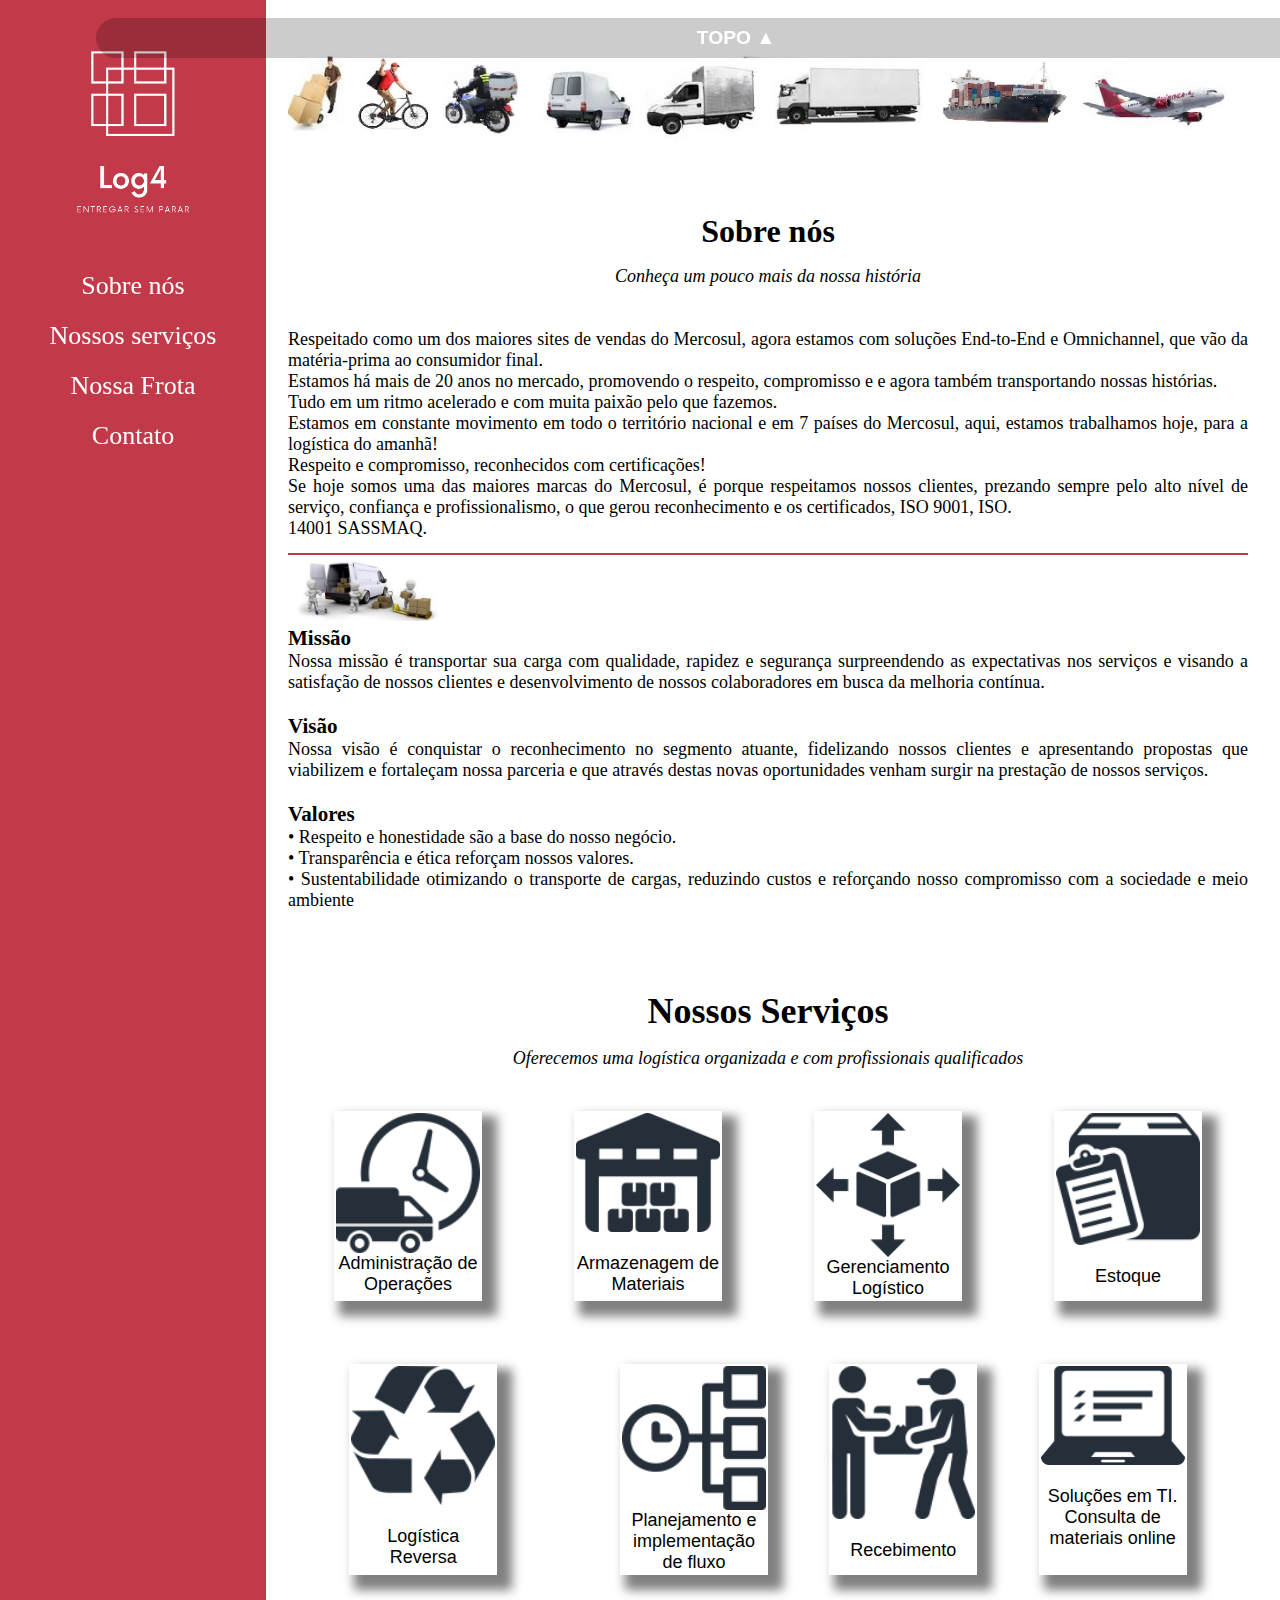
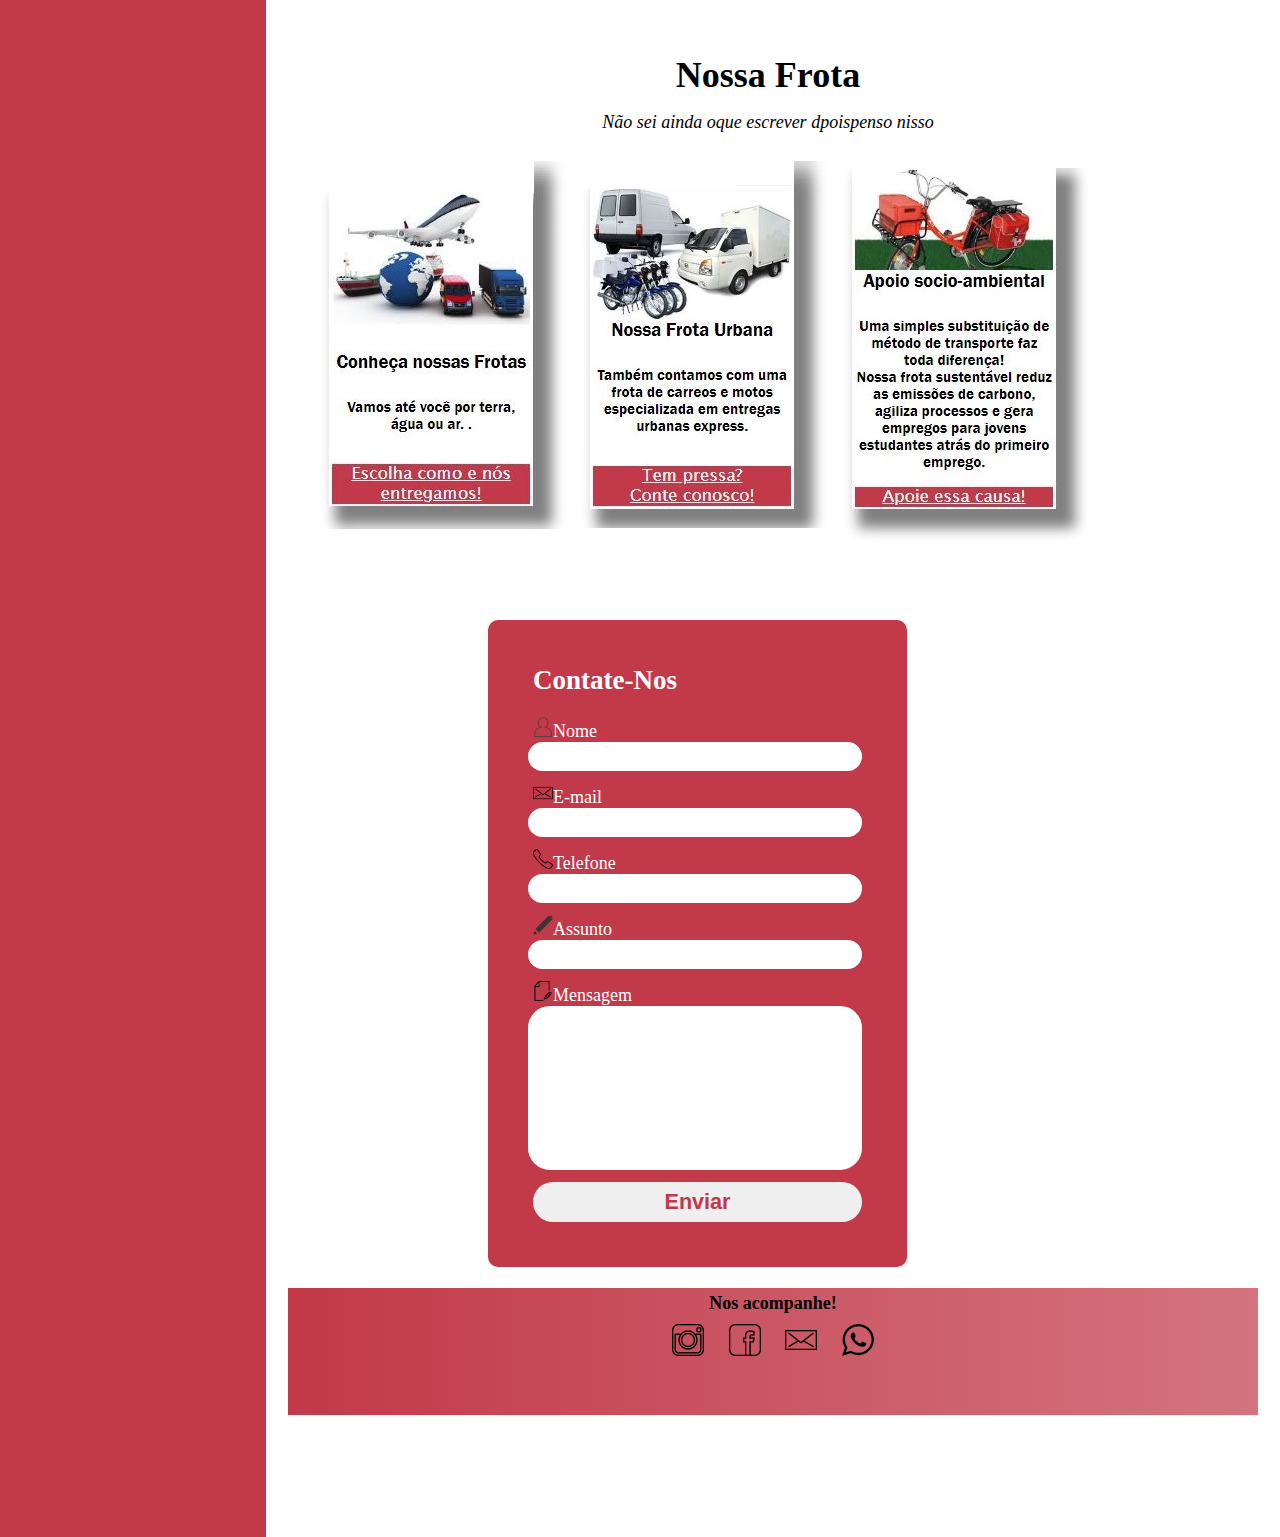
==== commit d5849e0e: "Sections organizadas. Precisa arrumar o footer que ta subindo" ====
--- a/index.html
+++ b/index.html
@@ -22,10 +22,10 @@
           <li class="botao">Nossos serviços</li>
         </a>
         <a href="#nossotime">
-          <li class="botao">Nosso Time</li>
-        </a>
-        <a href="#cadastro">
-          <li class="botao">Cadastro</li>
+          <li class="botao">Nossa Frota</li>
+        </a>
+        <a href="#contato">
+          <li class="botao">Contato</li>
         </a>
       </ul>
     </header>
@@ -37,117 +37,152 @@
       </a>
     </button>
 
-
     <div class="main">
-
-      <section id="sobrenos" class="menu"></section>
-
-
-      <!-- <h1>Sobre nós:</h1>
-      <p class="subtitulo"> Conheça nossa história </p>
-      <br>
-
-
-      <div id="parte1">
-
-        Respeitado como um dos maiores sites de vendas do Mercosul, agora estamos com soluções End-to-End e Omnichannel,
-        que vão da matéria-prima ao consumidor final. <br>
-        Estamos há mais de 20 anos no mercado, promovendo o respeito,
-        compromisso e e agora também transportando nossas histórias. <br>
-        Tudo em um ritmo acelerado e com muita paixão pelo
-        que fazemos.<br>
-        Estamos em constante movimento em todo o território nacional e em 7 países do Mercosul, aqui, estamos
-        trabalhamos hoje, para a logística do amanhã!
-        <br>
-        Respeito e compromisso, reconhecidos com certificações!
-        <br>
-        Se hoje somos uma das maiores marcas do Mercosul, é porque respeitamos nossos clientes, prezando sempre pelo
-        alto nível de serviço, confiança e profissionalismo, o que gerou reconhecimento e os certificados, ISO 9001,
-        ISO. <br>
-        14001 SASSMAQ.
+      <br>
+      <img id="topo" src="./img2/topo.jpg" width="100%">
+
+      <section id="sobrenos" class="text-1">
+
+        <!-- <img src="./img/camihaobola.png" width="30%;" id="caminhao-bola" /> -->
+        <br><br>
+        <h1 id="title">Sobre nós</h1>
+
+        <p class="subtitulo"><i>Conheça um pouco mais da nossa história</i></p>
+
+        <br><br>
+        <p>
+          Respeitado como um dos maiores sites de vendas do Mercosul, agora
+          estamos com soluções End-to-End e Omnichannel, que vão da
+          matéria-prima ao consumidor final. <br />
+          Estamos há mais de 20 anos no mercado, promovendo o respeito,
+          compromisso e e agora também transportando nossas histórias. <br />
+          Tudo em um ritmo acelerado e com muita paixão pelo que fazemos.<br />
+          Estamos em constante movimento em todo o território nacional e em 7
+          países do Mercosul, aqui, estamos trabalhamos hoje, para a logística
+          do amanhã!
+          <br />
+          Respeito e compromisso, reconhecidos com certificações!
+          <br />
+          Se hoje somos uma das maiores marcas do Mercosul, é porque
+          respeitamos nossos clientes, prezando sempre pelo alto nível de
+          serviço, confiança e profissionalismo, o que gerou reconhecimento e
+          os certificados, ISO 9001, ISO. <br />
+          14001 SASSMAQ.
+        </p>
+
+      </section>
+      <div>
+        <img src="./img/divisoria.PNG" id="divisao" alt="Listra Rosa">
       </div>
-
-
-
-      <div id="parte2">
-        <img src="./img/camihaobola.png" width=20%;>
-        <p><strong> MISSÃO </strong></p>
-        <p>
-          Nossa missão é transportar sua carga com qualidade, rapidez e segurança surpreendendo as expectativas nos
-          serviços e visando a satisfação de nossos clientes e desenvolvimento de nossos colaboradores em busca da
-          melhoria contínua.
-        </p>
-        <p>
-          <strong>VISÃO </strong>
-        </p>
-        <p>
-          Nossa visão é conquistar o reconhecimento no segmento atuante, fidelizando nossos clientes e apresentando
-          propostas que viabilizem e fortaleçam nossa parceria e que através destas novas oportunidades venham surgir na
-          prestação de nossos serviços.
-        </p>
-        <strong>VALORES </strong></p>
-        <p>
-          • Respeito e honestidade são a base do nosso negócio.<br>
-          • Transparência e ética reforçam nossos valores.<br>
-          • Sustentabilidade otimizando o transporte de cargas, reduzindo custos e reforçando nosso compromisso com a
-          sociedade e meio ambiente
-
+      <div id="missao" class="text-1">
+        <img src="./img/entrega.png" width="30%;" id="entrega" alt="animacao de entrega" />
+
+        <br>
+        <h3>Missão</h3>
+        <p>
+          Nossa missão é transportar sua carga com qualidade, rapidez e
+          segurança surpreendendo as expectativas nos serviços e visando a
+          satisfação de nossos clientes e desenvolvimento de nossos
+          colaboradores em busca da melhoria contínua.
+        </p>
+        <br>
+        <h3>Visão</h3>
+        <p>
+          Nossa visão é conquistar o reconhecimento no segmento atuante,
+          fidelizando nossos clientes e apresentando propostas que viabilizem
+          e fortaleçam nossa parceria e que através destas novas oportunidades
+          venham surgir na prestação de nossos serviços.
+        </p>
+        <br>
+        <h3>Valores</h3>
+        <p>
+          • Respeito e honestidade são a base do nosso negócio.<br />
+          • Transparência e ética reforçam nossos valores.<br />
+          • Sustentabilidade otimizando o transporte de cargas, reduzindo
+          custos e reforçando nosso compromisso com a sociedade e meio
+          ambiente
+        </p>
 
       </div>
 
-
-
-      <section id="servicos" class="menu"></section>
-
-      </p>
-      <h1>Nossos Serviços</h1>
-      <p>
-
-      <p class="subtitulo">Oferecemos uma logística organizada e com profissionais qualificados; </p>
-
-      <table class="tabela1">
-
-        <th class="img"><img src="./img2/admdeop.png"></th>
-        <td>Administração de Operações Logísticas</td>
-
-
-        <th class="img"><img src="./img2/armazenagem.png"></th>
-        <td>Armazenagem de Materiais </td>
-
-
-
-        <th class="img"><img src="./img2/gerenciamento.png"></th>
-        <td>Gerenciamento Logístico</td>
-
-        <tr>
-
-          <th class="img"><img src="./img2/gestaodeestoque.png"> </th>
-          <td>Gestão de Estoque</td>
-
-
-          <th class="img"><img src="./img2/logistica reversa.png"> </th>
-          <td> Logística Reversa </td>
-
-          <th class="img"><img src="./img2/planejamento.png"> </th>
-          <td> Planejamento, implementação e operação do fluxo de armazenagem </td>
-
-        <tr>
-
-          <th class="img"><img src="./img2/recebimento.png"> </th>
-          <td> Recebimento </td>
-
-
-          <th class="img"><img src="./img2/solucoes.png"></th>
-          <td> Soluções em tecnologia da Informação (TI) como consulta de materiais on-line
-          </td>
-      </table>
-
-      <section id="nossotime" class="menu"></section> -->
-
-      </p>
-      <h1>Mais 1 (nosso time?)</h1>
-
-      <section class="cards"> 
+      <br>
+      <br>
+      <br>
+
+      <section id="servicos" class="menu">
+
+
+        <h1>Nossos Serviços</h1>
+
+
+        <p class="subtitulo"><i>Oferecemos uma logística organizada e com profissionais qualificados</i></p>
+        <br>
+        <br>
+        <section class="linha1">
+
+          <div class="um">
+            <img class="imgserv" src="./img2/admdeop.png">
+            <p class="descreve">Administração de Operações</p>
+          </div>
+          <br>
+          <div class="um">
+            <img class="imgserv" src="./img2/armazenagem.png">
+            <p class="descreve"><br>Armazenagem de Materiais </p>
+          </div>
+          <br>
+          <div class="um">
+            <img class="imgserv" src="./img2/gerenciamento.png">
+            <p class="descreve">Gerenciamento Logístico</p>
+          </div>
+          <br>
+          <div class="um">
+            <img class="imgserv" src="./img2/gestaodeestoque.png">
+            <p class="descreve"><br> Estoque</p>
+
+          </div>
+
+        </section>
+        <br><br><br>
+
+        <section class="linha1">
+          <div class="um">
+            <img class="imgserv" src="./img2/logistica reversa.png">
+            <p class="descreve"> <br>Logística Reversa </p>
+          </div>
+          <br>
+          <div class="um">
+            <img class="imgserv" src="./img2/planejamento.png">
+            <p class="descreve"> Planejamento e implementação de fluxo</p>
+          </div>
+          <div class="um">
+            <img class="imgserv" src="./img2/recebimento.png">
+            <p class="descreve"><br> Recebimento </p>
+          </div>
+
+          <div class="um">
+            <img class="imgserv" src="./img2/solucoes.png">
+            <p class="descreve"> <br>Soluções em TI. Consulta de materiais online</p>
+
+          </div>
+        </section>
+
+        <br>
+        <br>
+        <br>
+
+        <section id="nossotime" class="menu">
+
+          </p>
+          <h1>Nossa Frota</h1>
+          <p class="subtitulo"><i>Não sei ainda oque escrever dpoispenso nisso</i></p>
+
+          <img src="./cards/cards.jpg" alt="cards">
+
+<!-- /* Eu entendi como fazer para alinhar mas como os comandos de botão na pagina não foi nomeados, 
+acabou atingindo os botoes do card e fiquei com medo de mexer nos botões de menu e topo */ -->
+
+        <!-- <section class="precard">
+          <section class="cards"> 
         <img class="cardimagem" src="./img2/frotas.jpg" alt="tipos-de-frotas"> <br>
         <div class="cardtexto">
           <h5 class="titulocards">Conheça nossas Frotas</h5> <br>
@@ -179,230 +214,54 @@
             <br> <button class="botaocard"><a href="#naovaifuncionar" class="botaocard">Apoie essa causa!</a>
           </button> </div>
       </section>
-
+        </section> -->
       
       
-      </p>
-      <h1>Ultimo, juro</h1>
-      <p>
-        Lorem ipsum dolor sit amet consectetur adipisicing elit. Facilis enim
-        quod neque quos delectus cupiditate non ratione fuga, libero officia
-        similique numquam vitae facere, quibusdam exercitationem laboriosam
-        dolores ipsam beatae? Nulla eaque ratione quibusdam provident,
-        nesciunt vero est cum voluptate consequatur aliquid praesentium alias
-        omnis ad tempore amet beatae explicabo fuga magnam repudiandae iusto
-        rem. Non aliquam voluptatibus cumque numquam! Illo quaerat quidem
-        iure, maxime magnam esse facilis veritatis error quam ipsum repellat.
-        Est, sed, facilis corrupti porro harum quis cupiditate consequatur
-        quisquam maxime inventore cum sit! Veritatis, perspiciatis vel. Odit
-        ipsa totam aspernatur reiciendis fugit ex asperiores perferendis
-        dolorem vitae aperiam, dolore inventore ab praesentium temporibus
-        porro modi alias culpa voluptas! Quod eveniet ab optio harum earum
-        vero cum? Pariatur officiis deserunt quia numquam quod ex repellendus
-        quae explicabo consectetur ad nihil, error optio hic recusandae cumque
-        soluta vel porro at aliquam nulla labore distinctio laborum! Facere,
-        dicta amet. Eveniet rem aperiam distinctio error vero odio libero hic
-        quia impedit dolore provident sunt earum quisquam corrupti enim autem
-        assumenda dolor saepe eaque amet, fugit aliquid consequuntur.
-        Repellat, vitae mollitia! Voluptatem laudantium quo maxime voluptatum
-        vel omnis repudiandae, reiciendis corporis, praesentium pariatur enim
-        odit delectus, ex odio vero mollitia laborum ea quos facere
-        consequuntur totam! Autem odio libero quisquam sint! Atque sed facilis
-        recusandae dolor asperiores fuga, consequuntur dolorem corrupti unde
-        adipisci, repellendus aspernatur? Sunt consequatur fugiat temporibus
-        quisquam inventore ad voluptates molestiae repudiandae autem, at
-        distinctio cum laborum aliquid. Assumenda quae consectetur doloremque
-        similique veniam quisquam error? Laboriosam omnis corporis, provident
-        consequatur cumque reiciendis adipisci rerum impedit. Aut praesentium
-        beatae autem maxime! Earum accusantium inventore est, minus
-        perspiciatis quasi. Voluptatibus, sit similique ipsum ab esse impedit
-        exercitationem iusto veritatis possimus repellat praesentium eos,
-        animi soluta dolores reprehenderit eum quaerat ratione doloremque nam
-        culpa. Sunt corporis enim ut error expedita. Quidem quibusdam
-        repudiandae unde rem reiciendis vel quaerat voluptates nesciunt fugiat
-        sequi, consequatur beatae? Nam ea quia aliquid in odio delectus quas
-        dicta, et quis fuga, consequuntur velit veniam. Commodi? Eum ab
-        placeat odio similique nesciunt error natus reiciendis quis. Accusamus
-        excepturi veritatis officia hic sed soluta repellendus perferendis
-        cupiditate minus, doloribus dicta, quaerat, repudiandae corrupti
-        molestias sunt cumque itaque. Eos commodi sit repellat delectus quasi
-        harum et, laboriosam cum fugit voluptas vero nesciunt quos quisquam
-        eveniet, iure explicabo dolore a aspernatur odio labore incidunt
-        laudantium deserunt! Labore, consequatur beatae? Libero, ratione
-        officia quidem hic at adipisci iste magni eius, ipsa tenetur totam
-        eaque. Minus, obcaecati neque! Recusandae, deleniti aliquam accusamus
-        reprehenderit neque id, maxime modi, ut tempore ab natus! Officiis
-        deleniti in mollitia sunt autem quae ratione! Consequuntur quae ut
-        dolores cum, voluptatum iure. Quae reprehenderit libero, odio eos
-        nulla vel dicta velit, laborum accusantium ipsa nisi, perspiciatis
-        aliquid. Repudiandae earum repellat tenetur odit ipsum rem? Ratione
-        nobis ullam assumenda iure magni corrupti cum animi perspiciatis, ad
-        dignissimos veritatis iste, consequuntur sit blanditiis corporis
-        cumque dolor vitae at maxime. Asperiores veniam illo animi iure
-        doloremque eligendi similique ad ullam ex laborum eveniet enim alias
-        nulla commodi quod obcaecati vitae eius velit eaque quos non, dolore
-        quibusdam. Itaque, blanditiis ipsum! Reiciendis labore cupiditate
-        soluta fuga autem molestias tempore vitae modi laborum voluptatum?
-        Quasi ut voluptatum aliquam dolores maiores sequi, voluptates
-        doloribus, libero praesentium, facere doloremque laborum. At
-        repudiandae quae obcaecati! Nisi quos cum minus excepturi, ipsam
-        maxime, laudantium impedit magnam non hic nobis qui suscipit dolorem
-        illo sequi harum repellendus voluptatibus rerum modi. Nulla rem
-        praesentium impedit esse ipsam porro? Natus ullam consectetur dolor
-        autem numquam rerum sit voluptatem veniam recusandae. Suscipit quidem
-        tenetur dolorem eveniet totam ducimus magni cumque! Ducimus maiores
-        vero porro! Nisi exercitationem ducimus at quidem dolor.
-      </p>
-    </div> -->
-
-    <!-- <!-- <!-- <footer class="footer">Edite aqui</footer>
-
-
-    <div class="main">Conteudo da pagina</div> -->
-
-    <footer class="footer">
-
-      <h4>Nos acompanhe!</h4>
-      <a href="https://www.instagram.com/" target="_blank" rel="external"><img src="icones/instagram-icon.png"
-          alt=""></a>
-
-      <a href="https://pt-br.facebook.com/" target="_blank" rel="external"><img src="icones/facebook-icon.png"
-          alt=""></a>
-
-      <a href="https://www.google.com/intl/pt/gmail/about/" target="_blank" rel="external"><img
-          src="icones/email-icon.png" alt=""></a>
-
-      <a href="https://www.whatsapp.com/?lang=pt_br" target="_blank" rel="external"><img src="icones/wpp-icon.png"
-          alt=""></a>
-
-    </footer>
-
-
-  </section>
+        </section>
+        <br>
+        <br>
+        <br>
+        <p id="contato"></p>
+
+        <section id="formulario-contato">
+          <h2 id="titulo-form">Contate-Nos</h2>
+          <br>
+          <form action="#">
+            <label for="nome"><img src="icones/user-icon.png" alt="bonequinho" class="icones">Nome</label>
+            <input type="text" name="nome" id="nome">
+            <br>
+            <label for="email"><img src="icones/email-icon.png" alt="envelope" class="icones">E-mail</label>
+            <input type="text" name="email" id="email">
+            <br>
+            <label for="telefone"><img src="icones/phone-icon.png" alt="telefone" class="icones">Telefone</label>
+            <input type="text" name="telefone" id="telefone">
+            <br>
+            <label for="assunto"><img src="icones/pencil-icon.png" alt="lapis" class="icones">Assunto</label>
+            <input type="text" name="nome" id="nome">
+            <br>
+            <label for="mensagem"><img src="icones/bord-icon.png" alt="bord" class="icones">Mensagem</label>
+            <br>
+            <input type="text" name="mensagem" id="mensagem">
+            <br>
+            <button>Enviar</button>
+          </form>
+        </section>
+
+        <br>
+        <footer class="footer">
+          <h4>Nos acompanhe!</h4>
+          <a href="https://www.instagram.com/" target="_blank" rel="external"><img src="icones/instagram-icon.png"
+              alt="" /></a>
+
+          <a href="https://pt-br.facebook.com/" target="_blank" rel="external"><img src="icones/facebook-icon.png"
+              alt="" /></a>
+
+          <a href="https://www.google.com/intl/pt/gmail/about/" target="_blank" rel="external"><img
+              src="icones/email-icon.png" alt="" /></a>
+
+          <a href="https://www.whatsapp.com/?lang=pt_br" target="_blank" rel="external"><img src="icones/wpp-icon.png"
+              alt="" /></a>
+        </footer>
 </body>
 
-</html> -->
-=======
-  <head>
-    <meta charset="UTF-8" />
-    <meta http-equiv="X-UA-Compatible" content="IE=edge" />
-    <meta name="viewport" content="width=device-width, initial-scale=1.0" />
-    <title>Log4 - Home</title>
-    <link rel="stylesheet" href="./style2.css" />
-  </head>
-  <body>
-    <section class="container">
-      <header class="left">
-        <section class="navbar">
-          <img
-            src="./img/Log4.png"
-            alt="logotipo com quadrados sobrepostos e escrito log4"
-            class="logo"
-          />
-          <a href="#sobrenos"><p class="botao">Sobre nós</p></a>
-          <a href="link pagina"><p class="botao">Nossos serviços</p></a>
-          <a link="link pagina"><p class="botao">Nosso Time</p></a>
-          <a link="#titulo-form"><p class="botao">Fale conosco</p></a>
-        </section>
-      </header>
-
-      <div class="main">
-        <section id="sobrenos" class="text-1">
-          <img src="./img/camihaobola.png" width="30%;" id="caminhao-bola" />
-          <h1 id="title">Sobre nós:</h1>
-          <h3>Conheça nossa história</h3>
-            <p>
-            Respeitado como um dos maiores sites de vendas do Mercosul, agora
-            estamos com soluções End-to-End e Omnichannel, que vão da
-            matéria-prima ao consumidor final. <br />
-            Estamos há mais de 20 anos no mercado, promovendo o respeito,
-            compromisso e e agora também transportando nossas histórias. <br />
-            Tudo em um ritmo acelerado e com muita paixão pelo que fazemos.<br />
-            Estamos em constante movimento em todo o território nacional e em 7
-            países do Mercosul, aqui, estamos trabalhamos hoje, para a logística
-            do amanhã!
-            <br />
-            Respeito e compromisso, reconhecidos com certificações!
-            <br />
-            Se hoje somos uma das maiores marcas do Mercosul, é porque
-            respeitamos nossos clientes, prezando sempre pelo alto nível de
-            serviço, confiança e profissionalismo, o que gerou reconhecimento e
-            os certificados, ISO 9001, ISO. <br />
-            14001 SASSMAQ.
-           </p>
-  
-        </section>
-        <div>
-        <img src="./img/divisoria.PNG" id="divisao" alt="Listra Rosa">
-        </div>
-        <div id="missao" class="text-1">
-            <img src="./img/entrega.png" width="30%;" id="entrega" alt="animacao de entrega" />
-          
-          <h1>Missão</h1>
-          <p>
-            Nossa missão é transportar sua carga com qualidade, rapidez e
-            segurança surpreendendo as expectativas nos serviços e visando a
-            satisfação de nossos clientes e desenvolvimento de nossos
-            colaboradores em busca da melhoria contínua.
-          </p>
-          <h1>Visão</h1>
-          <p>
-            Nossa visão é conquistar o reconhecimento no segmento atuante,
-            fidelizando nossos clientes e apresentando propostas que viabilizem
-            e fortaleçam nossa parceria e que através destas novas oportunidades
-            venham surgir na prestação de nossos serviços.
-          </p>
-          <h1>Valores</h1>
-          <p>
-            • Respeito e honestidade são a base do nosso negócio.<br />
-            • Transparência e ética reforçam nossos valores.<br />
-            • Sustentabilidade otimizando o transporte de cargas, reduzindo
-            custos e reforçando nosso compromisso com a sociedade e meio
-            ambiente
-          </p>
-              
-        </div>
-    
-      <section id="formulario-contato">
-      <h2 id="titulo-form">Contate-Nos</h2>
-      <br>
-      <form action="#">
-        <label for="nome"><img src="icones/user-icon.png" alt="bonequinho" class="icones">Nome</label>
-        <input type="text" name="nome" id="nome">
-        <br>
-        <label for="email"><img src="icones/email-icon.png" alt="envelope" class="icones">E-mail</label>
-        <input type="text" name="email" id="email">
-        <br>
-        <label for="telefone"><img src="icones/phone-icon.png" alt="telefone" class="icones">Telefone</label>
-        <input type="text" name="telefone" id="telefone">
-        <br>
-        <label for="assunto"><img src="icones/pencil-icon.png" alt="lapis" class="icones">Assunto</label>
-        <input type="text" name="nome" id="nome">
-        <br>
-        <label for="mensagem"><img src="icones/bord-icon.png" alt="bord" class="icones">Mensagem</label>
-        <br>
-        <input type="text" name="mensagem" id="mensagem">
-        <br>
-        <button>Enviar</button>
-      </form>
-      </section>
-    
-    </section>
-    <footer class="footer">
-      <h4>Nos acompanhe!</h4>
-      <a href="https://www.instagram.com/" target="_blank" rel="external"><img src="icones/instagram-icon.png"
-        alt="" /></a>
-        
-        <a href="https://pt-br.facebook.com/" target="_blank" rel="external"><img src="icones/facebook-icon.png"
-          alt="" /></a>
-          
-          <a href="https://www.google.com/intl/pt/gmail/about/" target="_blank" rel="external"><img
-            src="icones/email-icon.png" alt="" /></a>
-            
-            <a href="https://www.whatsapp.com/?lang=pt_br" target="_blank" rel="external"><img src="icones/wpp-icon.png"
-              alt="" /></a>
-            </footer>
-          </body>
-            
-</html>
-
+</html>--- a/style2.css
+++ b/style2.css
@@ -116,7 +116,7 @@
 
 
 
-.cards {
+/* .cards {
   display: flex;
   flex-direction: column;
   width: 20%;
@@ -138,10 +138,9 @@
 .botaocard {
   font-family:'Lucida Sans', 'Lucida Sans Regular', 'Lucida Grande', 'Lucida Sans Unicode', Geneva, Verdana, sans-serif ;
   background-color: #C23949;
-  color: white;
   border:white;
   width: 100%;
-}
+} */
 
  
 
@@ -151,7 +150,7 @@
   background-image: linear-gradient(to right, #C23949, #D4747F );
   text-align: center;
   padding: 5px;
-  height:10vh;
+  height:13vh;
   width:100%;
 }
 .footer img {
@@ -182,8 +181,31 @@
   text-decoration: none;
   color: white;
 }
-#formulario-contato{
- 
+
+.linha1 {
+  display: flex;
+  flex-wrap: wrap;
+  width: 100%;
+  justify-content:space-evenly;
+}
+
+  .um {
+  display: flex;
+  flex-direction:column;
+  width: 15%;
+  border: 2px solid white;
+  box-shadow: 10px 10px 10px 5px gray;
+  align-items: center;
+}
+
+
+.imgserv {
+  width: 100%;
+}
+
+.descreve {
+  text-align: center;
+  font-family:'Franklin Gothic Medium', 'Arial Narrow', Arial, sans-serif
 }
 
 /*
@@ -276,6 +298,7 @@
   padding: 45px;
   width: min-content;
   color: white;
+  margin-left: 200px;
 }
 
 input {
@@ -297,5 +320,4 @@
   font-weight: bold;
 }
 
-}
-
+
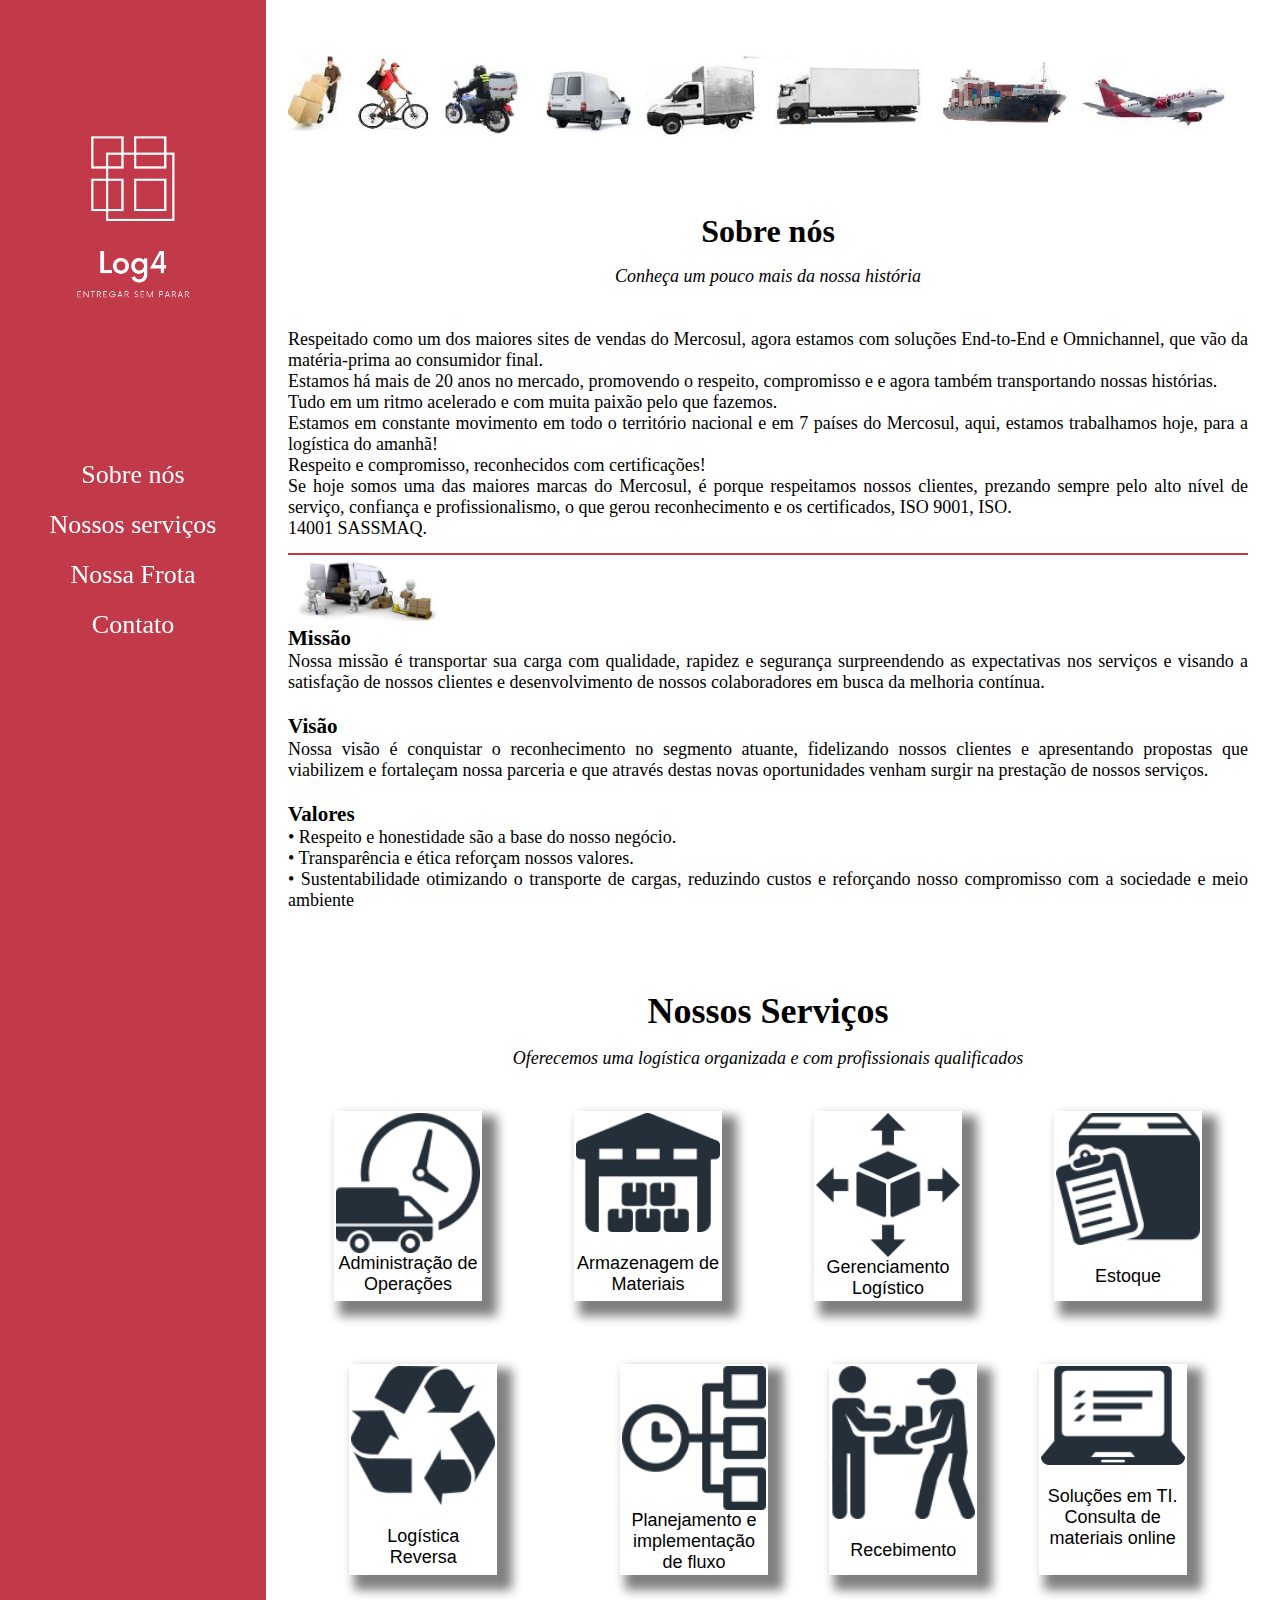
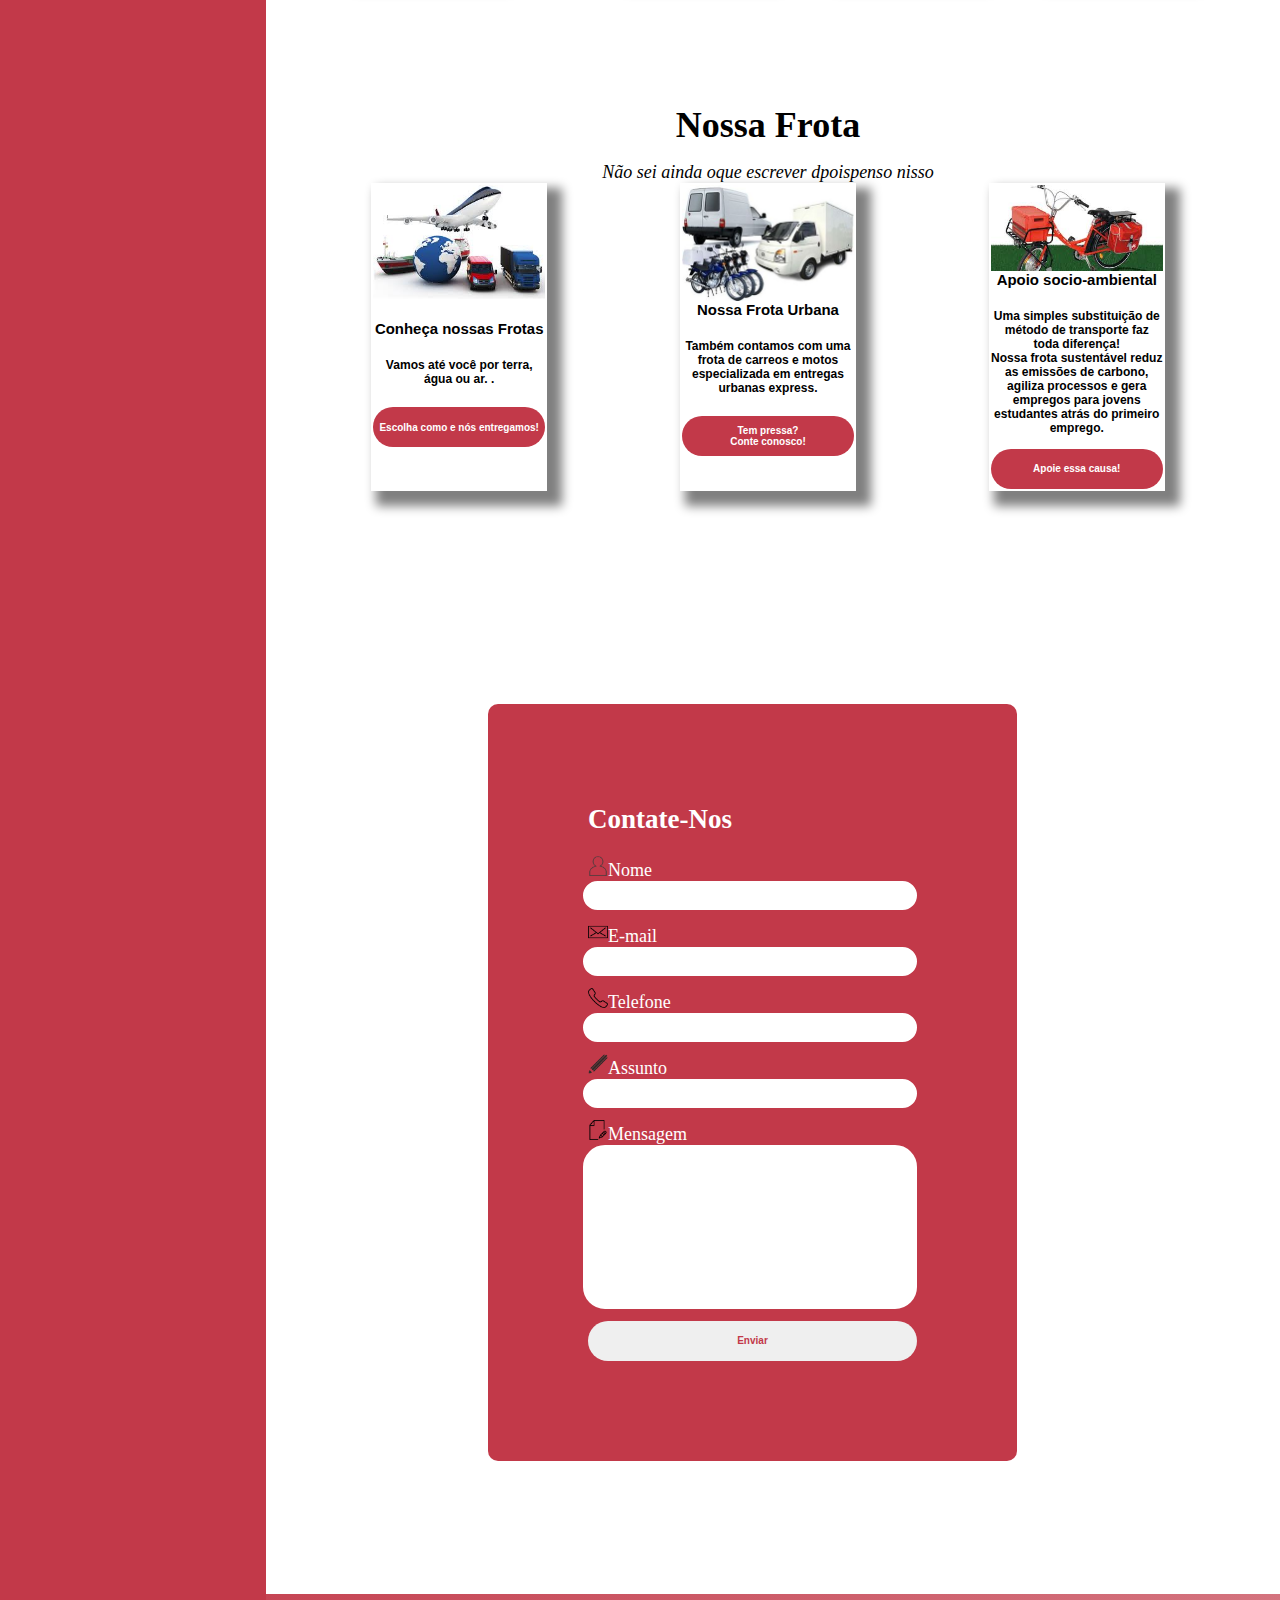
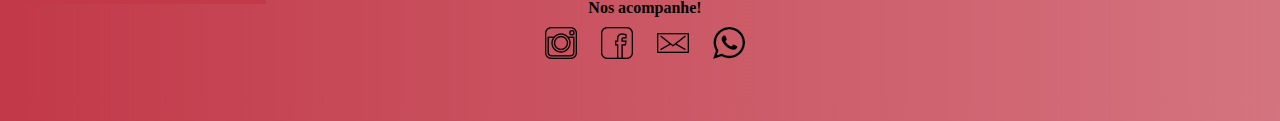
==== commit 71c5f2d2: "Ultimos ajustes" ====
--- a/index.html
+++ b/index.html
@@ -31,11 +31,11 @@
     </header>
 
 
-    <button id="botao-fixo">
+    <!-- <button id="botao-fixo">
       <a href="http://127.0.0.1:5500/">
         TOPO ▲
       </a>
-    </button>
+    </button> -->
 
     <div class="main">
       <br>
@@ -176,12 +176,11 @@
           <h1>Nossa Frota</h1>
           <p class="subtitulo"><i>Não sei ainda oque escrever dpoispenso nisso</i></p>
 
-          <img src="./cards/cards.jpg" alt="cards">
-
-<!-- /* Eu entendi como fazer para alinhar mas como os comandos de botão na pagina não foi nomeados, 
-acabou atingindo os botoes do card e fiquei com medo de mexer nos botões de menu e topo */ -->
-
-        <!-- <section class="precard">
+          <!-- <img src="./cards/cards.jpg" alt="cards"> -->
+
+
+
+        <section class="precard">
           <section class="cards"> 
         <img class="cardimagem" src="./img2/frotas.jpg" alt="tipos-de-frotas"> <br>
         <div class="cardtexto">
@@ -202,7 +201,7 @@
         </button> </div>
       </section>
       
-<br>
+          <br>
       <section class="cards"> 
         <img class="cardimagem" src="./img2/bike fim.jpg" alt="bikes">
         <div class="cardtexto">
@@ -214,7 +213,7 @@
             <br> <button class="botaocard"><a href="#naovaifuncionar" class="botaocard">Apoie essa causa!</a>
           </button> </div>
       </section>
-        </section> -->
+        </section>
       
       
         </section>
@@ -247,21 +246,24 @@
           </form>
         </section>
 
-        <br>
-        <footer class="footer">
-          <h4>Nos acompanhe!</h4>
-          <a href="https://www.instagram.com/" target="_blank" rel="external"><img src="icones/instagram-icon.png"
-              alt="" /></a>
-
-          <a href="https://pt-br.facebook.com/" target="_blank" rel="external"><img src="icones/facebook-icon.png"
-              alt="" /></a>
-
-          <a href="https://www.google.com/intl/pt/gmail/about/" target="_blank" rel="external"><img
-              src="icones/email-icon.png" alt="" /></a>
-
-          <a href="https://www.whatsapp.com/?lang=pt_br" target="_blank" rel="external"><img src="icones/wpp-icon.png"
-              alt="" /></a>
-        </footer>
+        </section>
+        <br>
+    </div>
+  </section>    
+  <footer class="footer">
+    <h4>Nos acompanhe!</h4>
+    <a href="https://www.instagram.com/" target="_blank" rel="external"><img src="icones/instagram-icon.png"
+        alt="" /></a>
+
+    <a href="https://pt-br.facebook.com/" target="_blank" rel="external"><img src="icones/facebook-icon.png"
+        alt="" /></a>
+
+    <a href="https://www.google.com/intl/pt/gmail/about/" target="_blank" rel="external"><img
+        src="icones/email-icon.png" alt="" /></a>
+
+    <a href="https://www.whatsapp.com/?lang=pt_br" target="_blank" rel="external"><img src="icones/wpp-icon.png"
+        alt="" /></a>
+  </footer>
 </body>
 
 </html>--- a/style2.css
+++ b/style2.css
@@ -45,12 +45,14 @@
   text-align: center;
   font-size: 26px;
   position:sticky;
-  top: 10%;
+  top: 50%;
 
   
 }
 .logo{
   max-width: 20vw;
+  position:sticky;
+  top:10%
   
 }
 
@@ -107,8 +109,6 @@
  font-family: roboto;
  font-size: 18px;
  padding:32px;
-
-
  display: flex;
  flex-direction: column;
  min-height: 100%;
@@ -116,7 +116,7 @@
 
 
 
-/* .cards {
+ .cards {
   display: flex;
   flex-direction: column;
   width: 20%;
@@ -140,18 +140,19 @@
   background-color: #C23949;
   border:white;
   width: 100%;
-} */
+} 
 
  
 
 .footer {
-  grid-area: footer;
+  /* grid-area: footer; */
   background-color: #C23949;
   background-image: linear-gradient(to right, #C23949, #D4747F );
   text-align: center;
   padding: 5px;
   height:13vh;
   width:100%;
+
 }
 .footer img {
   padding: 10px;
@@ -163,6 +164,9 @@
 }
 #title{
   font-size: 32px;
+}
+#nossotime{
+  padding: 50px;
 }
 .text-1{
   text-align: justify;
@@ -207,81 +211,10 @@
   text-align: center;
   font-family:'Franklin Gothic Medium', 'Arial Narrow', Arial, sans-serif
 }
-
-/*
-Versão Responsiva - Smartphones
-
-*/
-@media screen and (min-device-width : 320px) and (max-device-width : 480px){
-  
-  .container{
-  width: 100%;
-  height: 100%;
-  grid-template-areas: 
-  "menu-lateral"
-  "main"
-  "footer";
-  grid-template-columns: 100% ;
-  grid-template-rows: 160px 1fr 80px;
-  }
-  .left{
-   position:sticky;
-   top:0; 
-   width:100vw;
-   height:15vh;
-   grid-template-columns: 100px ;
-   grid-template-rows: 100px ;
-   display: flex;
-   flex-direction: column;
-    
-      
-  }
-  .logo{
-    max-width: 80px;
-    max-height: 80px;
-    display: inline;
-  }
-
-  .navbar p{
-    display: inline;
-  }
-  
-  .botao{
-    color: white;
-    position: relative;
-    top: 0;
-
-    border: 1px solid white;
-    font-size: 12px;
-
-   
-  }
-  
-
-.footer h4 {
-  padding: 10px 0px 10px 0px;
-}
-
-.footer img {
-  padding: 10px;
-  
-  }
-
-  .footer img {
-    width: 7%;
-  }
-  .main{
-    flex-direction: column;
-  }
-  .left-text{
-    max-width:100vw;
-  }
-  .right-text{
-    max-width:100vw;
-  }
-}
-
-
+.precard{
+  display:flex;
+  justify-content:space-around;
+}
 /* FORMULÁRIO DE CONTATO */
 
 .icones {
@@ -295,7 +228,8 @@
 #formulario-contato {
   background-color: #C23949;
   border-radius: 10px;
-  padding: 45px;
+  padding: 100px;
+  margin-top: 100px;
   width: min-content;
   color: white;
   margin-left: 200px;
@@ -313,11 +247,120 @@
   width: 100%;
   height: 40px;
   border: none;
-  font-size: 1.2em;
+  font-size: 10px;
   color:#C23949;
   border-radius: 20px;
   outline: none;
   font-weight: bold;
 }
-
-
+/*
+Versão Responsiva - Smartphones
+
+*/
+@media screen and (min-device-width : 320px) and (max-device-width : 480px){
+  
+  .container{
+  width: 100%;
+  height: 100%;
+  grid-template-areas: 
+  "menu-lateral"
+  "main"
+  "footer";
+  grid-template-columns: 100% 1fr 100% ;
+  grid-template-rows: 160px 1fr 80px;
+  }
+  .left{
+   position:sticky;
+   top:0; 
+   width:100%;
+   height:15vh;
+   grid-template-columns: 100px ;
+   grid-template-rows: 100px ;
+   display: flex;
+   /* flex-direction: column; */
+    
+      
+  }
+  .logo{
+    max-width: 80px;
+    max-height: 80px;
+    display: inline;
+  }
+
+  .navbar p{
+    display: inline;
+  }
+  
+  .botao{
+    color: white;
+    position: relative;
+    top: 0;
+
+    border: 1px solid white;
+    font-size: 12px;
+
+   
+  }
+
+.footer h4 {
+  padding: 10px 0px 10px 0px;
+}
+
+.footer img {
+  padding: 10px;
+  
+  }
+
+  .footer img {
+    width: 7%;
+  }
+  .main{
+    flex-direction: column;
+  }
+  .left-text{
+    max-width:100vw;
+  }
+  .right-text{
+    max-width:100vw;
+  }
+  .icones {
+    width: 20px;
+  }
+  #mensagem {
+    width: 300px;
+    height: 150px;
+  }
+  
+  #formulario-contato {
+    background-color: #C23949;
+    border-radius: 10px;
+    /* padding: 100px; */
+    margin-top: 100px;
+    width: min-content;
+    color: white;
+    /* margin-left: 200px; */
+  }
+  
+  input {
+    min-width: 320px;
+    border-radius: 22px;
+    border: 2px white solid;
+    padding: 5px;
+    margin: 0px 0px 12px -5px;
+  }
+  
+  button {
+    width: 100%;
+    height: 40px;
+    border: none;
+    font-size: 10px;
+    color:#C23949;
+    border-radius: 20px;
+    outline: none;
+    font-weight: bold;
+  }
+}
+
+
+
+
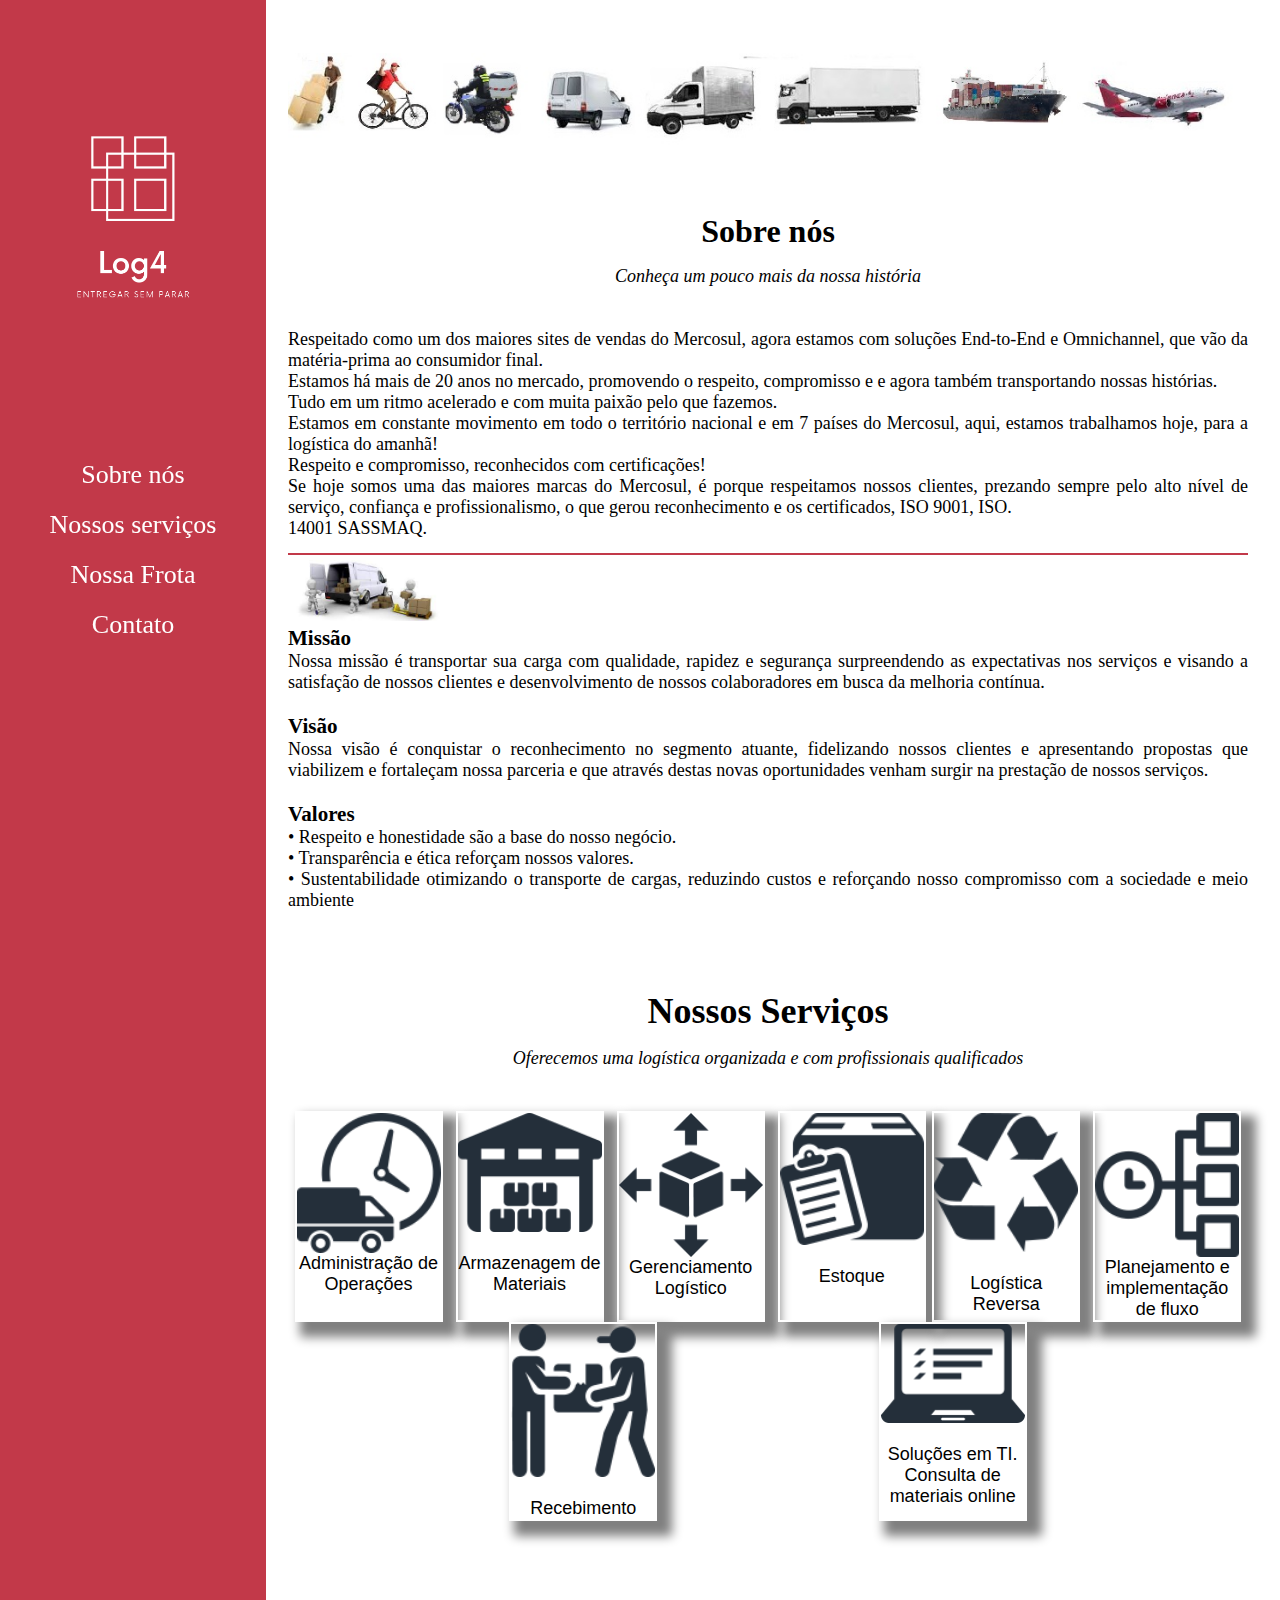
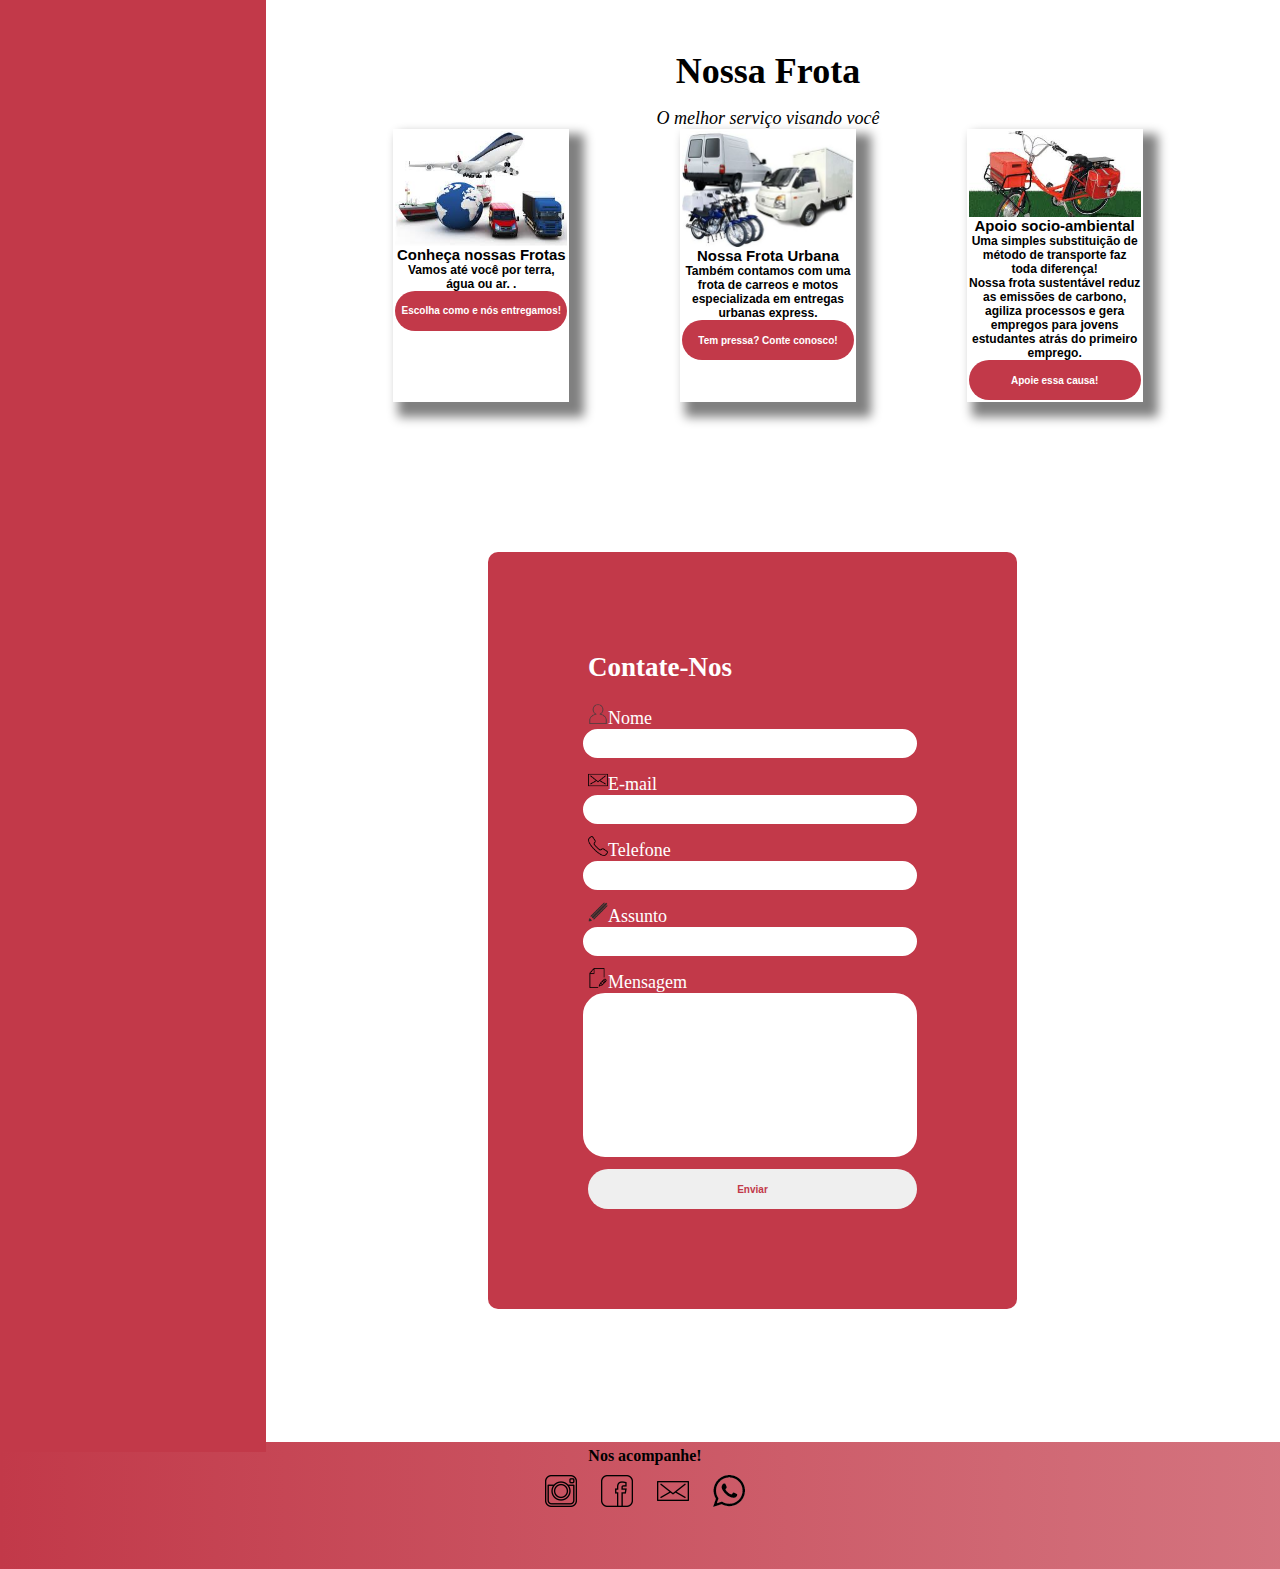
==== commit 9f3ac6c3: "Finalizei a responsividade do site" ====
--- a/index.html
+++ b/index.html
@@ -140,11 +140,6 @@
             <p class="descreve"><br> Estoque</p>
 
           </div>
-
-        </section>
-        <br><br><br>
-
-        <section class="linha1">
           <div class="um">
             <img class="imgserv" src="./img2/logistica reversa.png">
             <p class="descreve"> <br>Logística Reversa </p>
@@ -174,7 +169,7 @@
 
           </p>
           <h1>Nossa Frota</h1>
-          <p class="subtitulo"><i>Não sei ainda oque escrever dpoispenso nisso</i></p>
+          <p class="subtitulo"><i>O melhor serviço visando você</i></p>
 
           <!-- <img src="./cards/cards.jpg" alt="cards"> -->
 
@@ -182,44 +177,42 @@
 
         <section class="precard">
           <section class="cards"> 
-        <img class="cardimagem" src="./img2/frotas.jpg" alt="tipos-de-frotas"> <br>
+        <img class="cardimagem" src="./img2/frotas.jpg" alt="tipos-de-frotas"> 
         <div class="cardtexto">
-          <h5 class="titulocards">Conheça nossas Frotas</h5> <br>
+          <h5 class="titulocards">Conheça nossas Frotas</h5> 
           <h6><p class="card-text">Vamos até você por terra, água ou ar.   .</p></h6>
-          <br><button class="botaocard"> <a href="#naovaifuncionar" class="botaocard">Escolha como e nós entregamos!</a>
+          <button class="botaocard"> <a href="#naovaifuncionar" class="botaocard">Escolha como e nós entregamos!</a>
           </button></div>
       </section>
 
-      <br>
+      
 
       <section class="cards"> 
         <img class="cardimagem" src="./img2/frotaurbana.jpg" alt="frotaurbana">
         <div class="cardtexto">
-          <h5 class="titulocards">Nossa Frota Urbana</h5><br>
+          <h5 class="titulocards">Nossa Frota Urbana</h5>
           <h6><p class="card-text">Também contamos com uma frota de carreos e motos especializada em entregas urbanas express.</p></h6>
-          <br> <button class="botaocard"><a href="#naovaifuncionar" class="botaocard">Tem pressa? <br> Conte conosco!</a>
+          <button class="botaocard"><a href="#naovaifuncionar" class="botaocard">Tem pressa? Conte conosco!</a>
         </button> </div>
       </section>
       
-          <br>
+          
       <section class="cards"> 
         <img class="cardimagem" src="./img2/bike fim.jpg" alt="bikes">
         <div class="cardtexto">
-          <h5 class="titulocards">Apoio socio-ambiental</h5><br>
+          <h5 class="titulocards">Apoio socio-ambiental</h5>
           <h6><p class="card-text">Uma simples substituição de método de transporte faz toda diferença!
             <br>Nossa frota sustentável reduz as emissões de carbono, agiliza processos e gera empregos para jovens estudantes atrás do primeiro emprego.
-            <br>
+            
     
-            <br> <button class="botaocard"><a href="#naovaifuncionar" class="botaocard">Apoie essa causa!</a>
+             <button class="botaocard"><a href="#naovaifuncionar" class="botaocard">Apoie essa causa!</a>
           </button> </div>
       </section>
         </section>
       
       
         </section>
-        <br>
-        <br>
-        <br>
+        
         <p id="contato"></p>
 
         <section id="formulario-contato">
--- a/style2.css
+++ b/style2.css
@@ -2,9 +2,9 @@
 Página toda
 */
 
-*{
-  padding:0px;
-  margin:0px;
+* {
+  padding: 0px;
+  margin: 0px;
 }
 
 /*
@@ -15,23 +15,23 @@
   display: grid;
   width: 100%;
   height: 100;
-  grid-template-areas: 
-  "menu-lateral main"
-  "menu-lateral main"
-  "menu-lateral footer";
+  grid-template-areas:
+    "menu-lateral main"
+    "menu-lateral main"
+    "menu-lateral footer";
   grid-template-columns: 20vw 2fr;
   grid-template-rows: 160px 2fr 80px;
- 
+
 }
 
 .left {
   grid-area: menu-lateral;
   height: 100%;
-  width:20vw;
-  display:flex;
+  width: 20vw;
+  display: flex;
   flex-direction: column;
   background-color: #C23949;
-  padding:5px;
+  padding: 5px;
   font-family: roboto;
   color: white;
   text-align: center;
@@ -39,53 +39,54 @@
 
 }
 
-.navbar{
+.navbar {
   font-family: roboto;
   color: white;
   text-align: center;
   font-size: 26px;
-  position:sticky;
+  position: sticky;
   top: 50%;
 
-  
-}
-.logo{
+
+}
+
+.logo {
   max-width: 20vw;
-  position:sticky;
-  top:10%
-  
-}
-
-.botao{
+  position: sticky;
+  top: 10%
+}
+
+.botao {
   transition: all .5s;
   border: 10px solid transparent;
   text-decoration: none;
 
 }
-.botao:hover{
-    border-bottom: 1px solid white;
-    border-radius: 10%;
-}
-
-h1{
-  text-align: center;
-  margin-top:16px;
+
+.botao:hover {
+  border-bottom: 1px solid white;
+  border-radius: 10%;
+}
+
+h1 {
+  text-align: center;
+  margin-top: 16px;
   margin-bottom: 16px;
 }
 
-#botao-fixo{
+#botao-fixo {
   border-color: whitesmoke;
   margin-left: 7.5%;
-  background:rgba(0,0,0,0.2);
-  position:fixed;
-  top:2%;
+  background: rgba(0, 0, 0, 0.2);
+  position: fixed;
+  top: 2%;
 }
 
 #parte1 {
   width: 40%;
   font-size: medium;
   text-align: justify;
-  background-color:floralwhite;
+  background-color: floralwhite;
   color: darkblue;
   list-style: none;
 }
@@ -93,30 +94,31 @@
 #parte2 {
   width: 10 %;
   font-size: medium;
-  
+
 }
 
 .subtitulo {
   text-align: center;
 }
+
 .tabela1 {
-  display: inline-block; 
+  display: inline-block;
 }
 
 .main {
- grid-area: main;
- text-align: justify;
- font-family: roboto;
- font-size: 18px;
- padding:32px;
- display: flex;
- flex-direction: column;
- min-height: 100%;
-}
-
-
-
- .cards {
+  grid-area: main;
+  text-align: justify;
+  font-family: roboto;
+  font-size: 18px;
+  padding: 32px;
+  display: flex;
+  flex-direction: column;
+  min-height: 100%;
+}
+
+
+
+.cards {
   display: flex;
   flex-direction: column;
   width: 20%;
@@ -132,56 +134,63 @@
 
 .cardtexto {
   text-align: center;
-  font-family:'Franklin Gothic Medium', 'Arial Narrow', Arial, sans-serif
+  font-family: 'Franklin Gothic Medium', 'Arial Narrow', Arial, sans-serif
 }
 
 .botaocard {
-  font-family:'Lucida Sans', 'Lucida Sans Regular', 'Lucida Grande', 'Lucida Sans Unicode', Geneva, Verdana, sans-serif ;
+  font-family: 'Lucida Sans', 'Lucida Sans Regular', 'Lucida Grande', 'Lucida Sans Unicode', Geneva, Verdana, sans-serif;
   background-color: #C23949;
-  border:white;
-  width: 100%;
-} 
-
- 
+  border: white;
+  width: 100%;
+}
+
+
 
 .footer {
   /* grid-area: footer; */
   background-color: #C23949;
-  background-image: linear-gradient(to right, #C23949, #D4747F );
+  background-image: linear-gradient(to right, #C23949, #D4747F);
   text-align: center;
   padding: 5px;
-  height:13vh;
-  width:100%;
-
-}
+  height: 13vh;
+  width: 100%;
+
+}
+
 .footer img {
   padding: 10px;
-  
-  }
-#caminhao-bola{
+
+}
+
+#caminhao-bola {
   max-width: 100px;
-  display:inline;
-}
-#title{
+  display: inline;
+}
+
+#title {
   font-size: 32px;
 }
-#nossotime{
+
+#nossotime {
   padding: 50px;
 }
-.text-1{
+
+.text-1 {
   text-align: justify;
-  
-}
-
-#divisao{
-  min-width:100%;
+
+}
+
+#divisao {
+  min-width: 100%;
   max-height: 2px;
-  
-}
-#entrega{
-max-width: 160px;
-}
-a{
+
+}
+
+#entrega {
+  max-width: 160px;
+}
+
+a {
   text-decoration: none;
   color: white;
 }
@@ -190,12 +199,12 @@
   display: flex;
   flex-wrap: wrap;
   width: 100%;
-  justify-content:space-evenly;
-}
-
-  .um {
-  display: flex;
-  flex-direction:column;
+  justify-content: space-evenly;
+}
+
+.um {
+  display: flex;
+  flex-direction: column;
   width: 15%;
   border: 2px solid white;
   box-shadow: 10px 10px 10px 5px gray;
@@ -209,17 +218,20 @@
 
 .descreve {
   text-align: center;
-  font-family:'Franklin Gothic Medium', 'Arial Narrow', Arial, sans-serif
-}
-.precard{
-  display:flex;
-  justify-content:space-around;
-}
+  font-family: 'Franklin Gothic Medium', 'Arial Narrow', Arial, sans-serif
+}
+
+.precard {
+  display: flex;
+  justify-content: space-around;
+}
+
 /* FORMULÁRIO DE CONTATO */
 
 .icones {
   width: 20px;
 }
+
 #mensagem {
   width: 300px;
   height: 150px;
@@ -248,84 +260,120 @@
   height: 40px;
   border: none;
   font-size: 10px;
-  color:#C23949;
+  color: #C23949;
   border-radius: 20px;
   outline: none;
   font-weight: bold;
 }
+
 /*
 Versão Responsiva - Smartphones
 
 */
-@media screen and (min-device-width : 320px) and (max-device-width : 480px){
-  
-  .container{
-  width: 100%;
-  height: 100%;
-  grid-template-areas: 
-  "menu-lateral"
-  "main"
-  "footer";
-  grid-template-columns: 100% 1fr 100% ;
-  grid-template-rows: 160px 1fr 80px;
-  }
-  .left{
-   position:sticky;
-   top:0; 
-   width:100%;
-   height:15vh;
-   grid-template-columns: 100px ;
-   grid-template-rows: 100px ;
-   display: flex;
-   /* flex-direction: column; */
-    
-      
-  }
-  .logo{
+@media screen and (min-device-width : 320px) and (max-device-width : 480px) {
+
+  .container {
+    width: 100%;
+    height: 100%;
+    grid-template-areas:
+      "menu-lateral"
+      "main"
+      "footer";
+    grid-template-columns: 100%;
+    grid-template-rows: 160px 1fr 80px;
+  }
+
+  .left {
+    position: sticky;
+    top: 0;
+    width: 100vw;
+    height: 15vh;
+    grid-template-columns: 100px;
+    grid-template-rows: 100px;
+    display: flex;
+    flex-direction: row;
+
+
+  }
+
+  .logo {
     max-width: 80px;
     max-height: 80px;
     display: inline;
   }
 
-  .navbar p{
+  .navbar p {
     display: inline;
   }
-  
-  .botao{
+
+  .botao {
     color: white;
+    border: 1px solid white;
+    font-size: 14px;
+    max-width: 80px;
+    display: inline;
     position: relative;
-    top: 0;
-
-    border: 1px solid white;
-    font-size: 12px;
-
-   
-  }
-
-.footer h4 {
-  padding: 10px 0px 10px 0px;
-}
-
-.footer img {
-  padding: 10px;
-  
+    top: 70%;
+
+  }
+
+
+  .footer h4 {
+    padding: 10px 0px 10px 0px;
+  }
+
+  .footer img {
+    padding: 10px;
+
   }
 
   .footer img {
     width: 7%;
   }
-  .main{
+
+  .main {
     flex-direction: column;
   }
-  .left-text{
-    max-width:100vw;
-  }
-  .right-text{
-    max-width:100vw;
-  }
+
+  .left-text {
+    max-width: 100vw;
+  }
+
+  .right-text {
+    max-width: 100vw;
+  }
+
+  .um {
+    display: flex;
+    flex-direction: column;
+    width:40%;
+    border: 2px solid white;
+    box-shadow: 10px 10px 10px 5px gray;
+    align-items: center;
+    margin: 8px;
+
+  }
+
+  .linha1 {
+    flex-wrap: wrap;
+    
+  }
+  .precard{
+    display: flex;
+    flex-direction: column;
+    justify-content: center;
+  }
+  .cards{
+    width: 100%;
+    margin-top: 8px;
+    margin-bottom: 2rem;
+    
+  }
+
   .icones {
     width: 20px;
   }
+  /*Formulário*/
   #mensagem {
     width: 300px;
     height: 150px;
@@ -334,15 +382,16 @@
   #formulario-contato {
     background-color: #C23949;
     border-radius: 10px;
-    /* padding: 100px; */
-    margin-top: 100px;
+    padding: 2.5rem;
+    margin-top: 2.5rem;
+    margin-left: 0rem;
     width: min-content;
     color: white;
-    /* margin-left: 200px; */
+    
   }
   
   input {
-    min-width: 320px;
+    min-width: 100%;
     border-radius: 22px;
     border: 2px white solid;
     padding: 5px;
@@ -354,13 +403,9 @@
     height: 40px;
     border: none;
     font-size: 10px;
-    color:#C23949;
+    color: #C23949;
     border-radius: 20px;
     outline: none;
-    font-weight: bold;
-  }
-}
-
-
-
-
+    font-weight: bold;  
+}
+}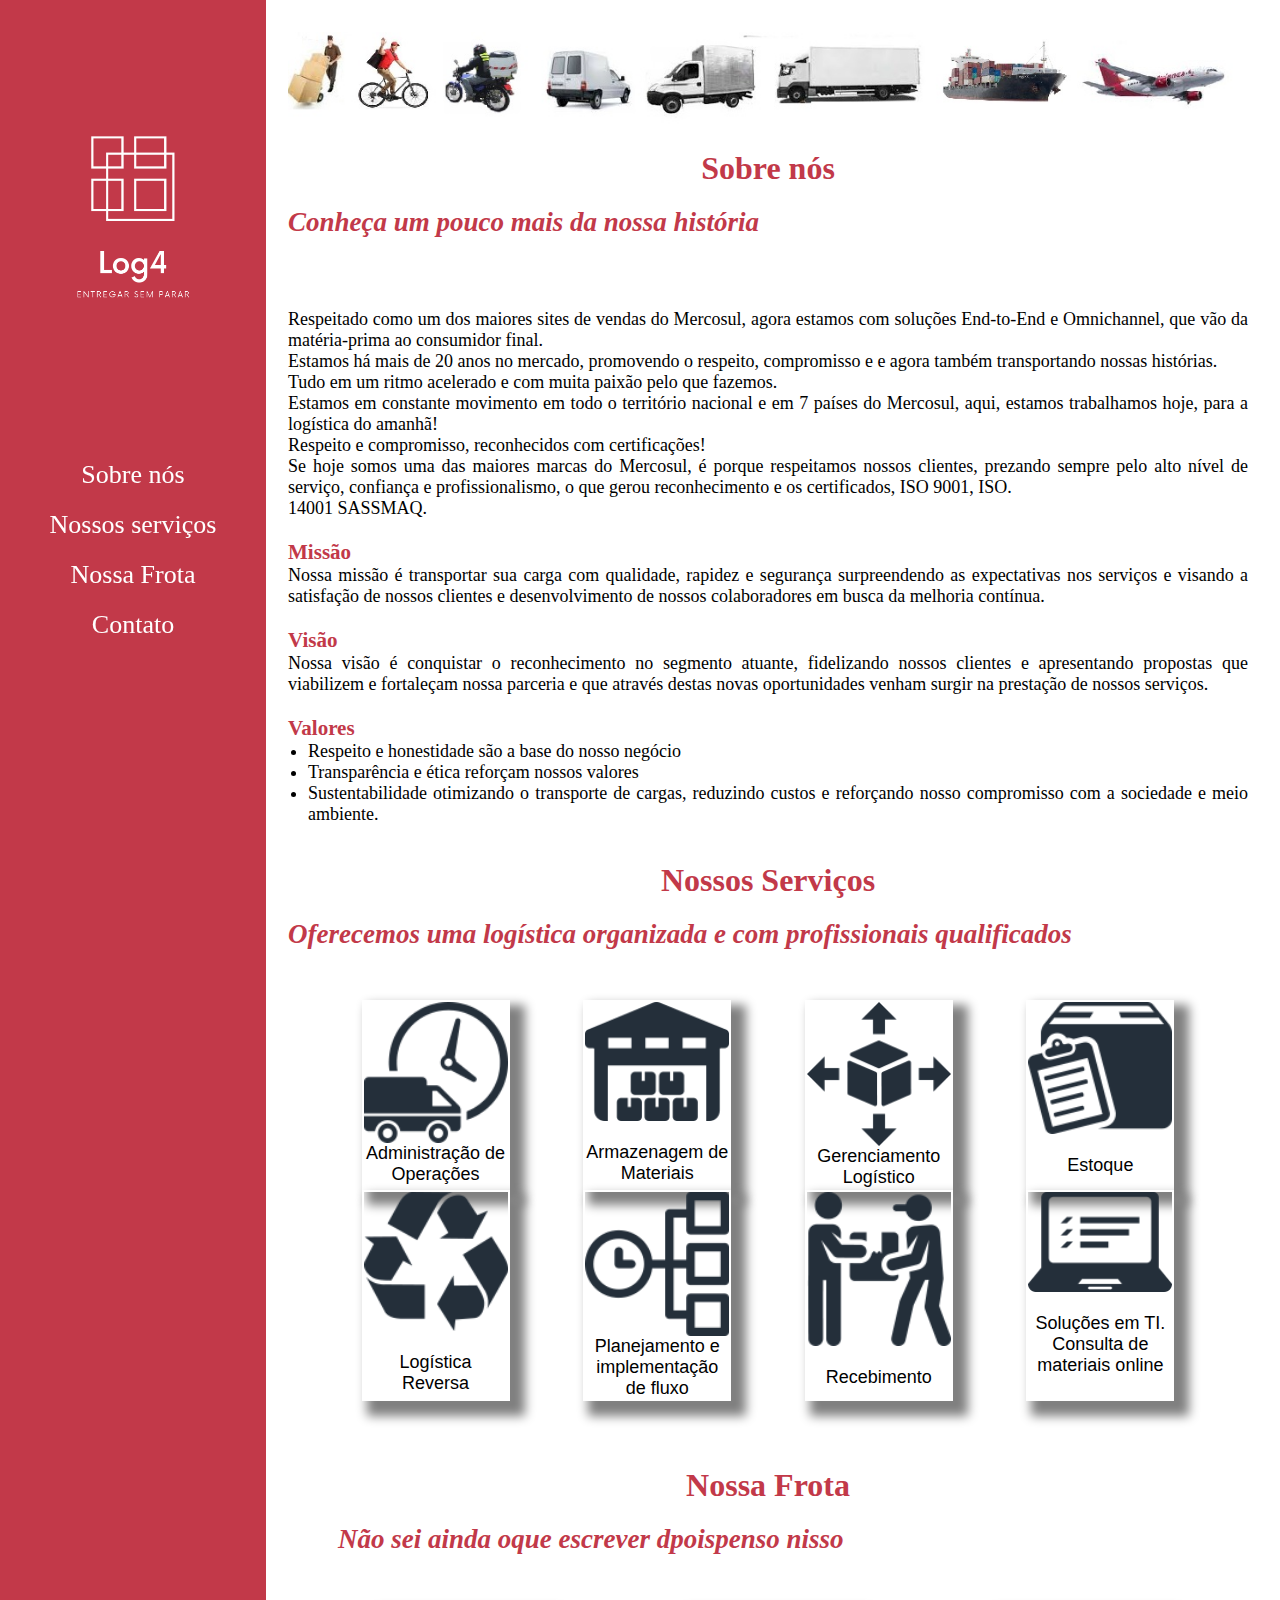
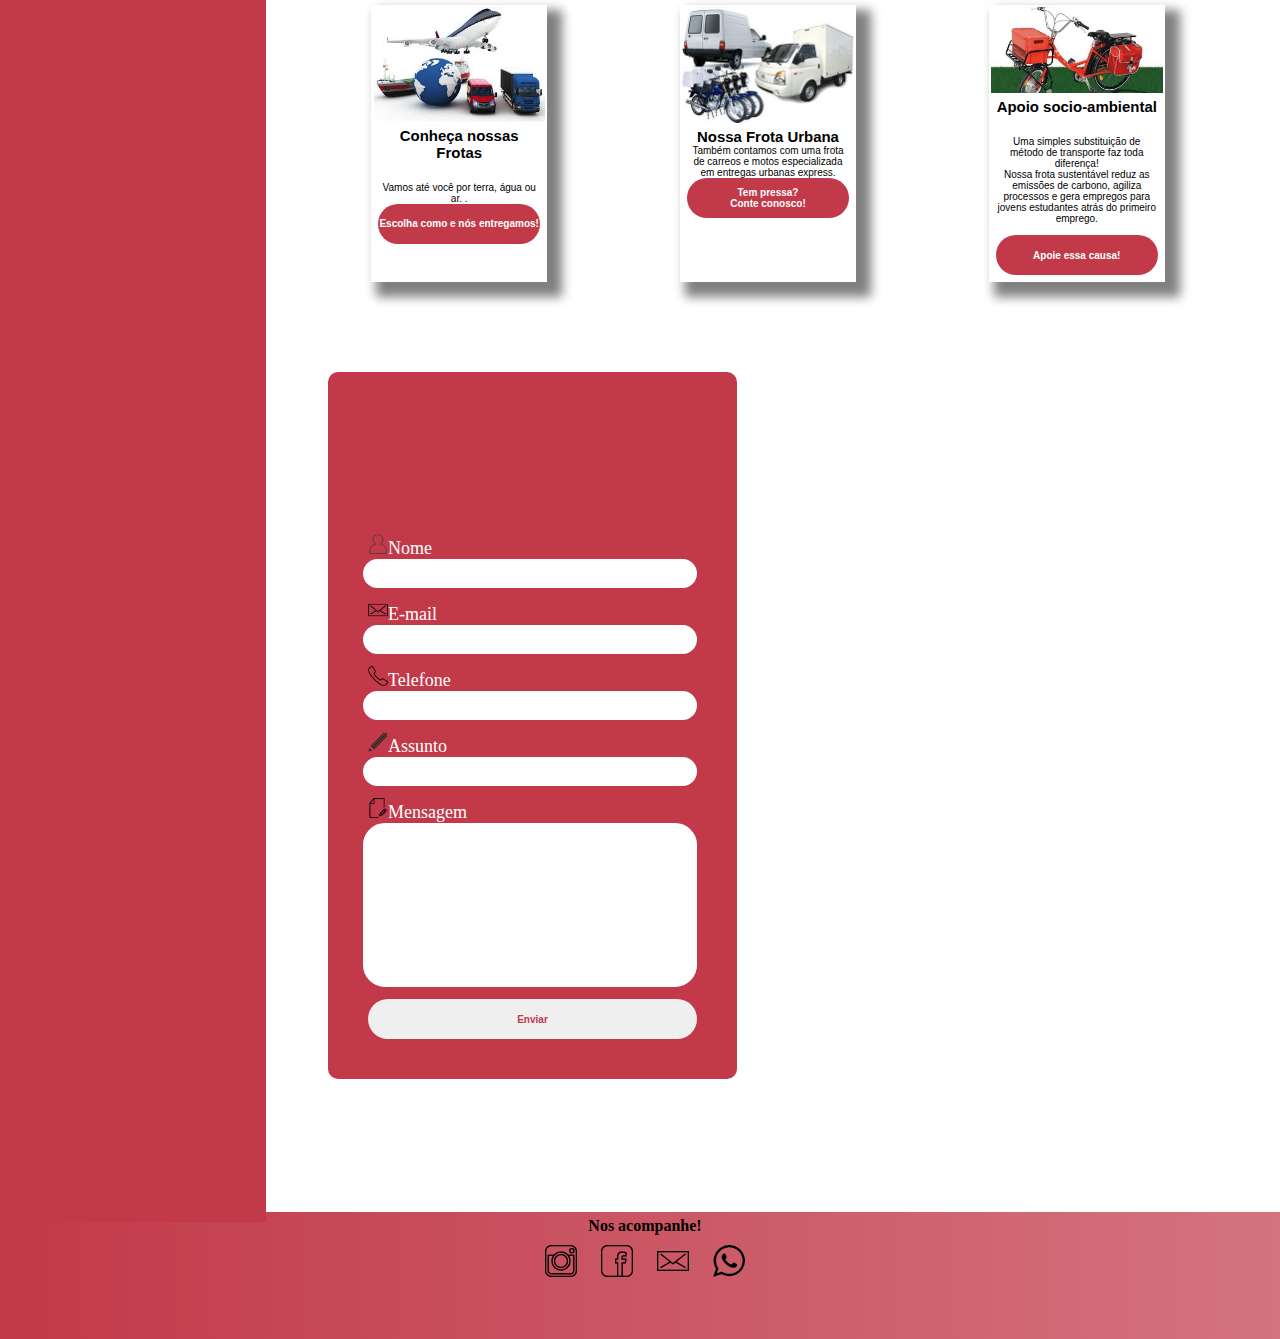
==== commit c1e5f8bd: "Não é pra aprovargit add ." ====
--- a/index.html
+++ b/index.html
@@ -31,54 +31,35 @@
     </header>
 
 
-    <!-- <button id="botao-fixo">
-      <a href="http://127.0.0.1:5500/">
-        TOPO ▲
-      </a>
-    </button> -->
-
     <div class="main">
-      <br>
+
       <img id="topo" src="./img2/topo.jpg" width="100%">
 
-      <section id="sobrenos" class="text-1">
-
-        <!-- <img src="./img/camihaobola.png" width="30%;" id="caminhao-bola" /> -->
-        <br><br>
-        <h1 id="title">Sobre nós</h1>
-
-        <p class="subtitulo"><i>Conheça um pouco mais da nossa história</i></p>
-
-        <br><br>
+      <div id="sobre-nos" class="text-1">
+        <h1 class="titulos-h1">Sobre nós</h1>
+        <h2 class="titulos-h2"><i>Conheça um pouco mais da nossa história</i></h2>
+        <br>
         <p>
           Respeitado como um dos maiores sites de vendas do Mercosul, agora
           estamos com soluções End-to-End e Omnichannel, que vão da
-          matéria-prima ao consumidor final. <br />
+          matéria-prima ao consumidor final. <br>
           Estamos há mais de 20 anos no mercado, promovendo o respeito,
-          compromisso e e agora também transportando nossas histórias. <br />
-          Tudo em um ritmo acelerado e com muita paixão pelo que fazemos.<br />
+          compromisso e e agora também transportando nossas histórias. <br>
+          Tudo em um ritmo acelerado e com muita paixão pelo que fazemos.<br>
           Estamos em constante movimento em todo o território nacional e em 7
           países do Mercosul, aqui, estamos trabalhamos hoje, para a logística
           do amanhã!
-          <br />
+          <br>
           Respeito e compromisso, reconhecidos com certificações!
-          <br />
+          <br>
           Se hoje somos uma das maiores marcas do Mercosul, é porque
           respeitamos nossos clientes, prezando sempre pelo alto nível de
           serviço, confiança e profissionalismo, o que gerou reconhecimento e
-          os certificados, ISO 9001, ISO. <br />
+          os certificados, ISO 9001, ISO. <br>
           14001 SASSMAQ.
         </p>
-
-      </section>
-      <div>
-        <img src="./img/divisoria.PNG" id="divisao" alt="Listra Rosa">
-      </div>
-      <div id="missao" class="text-1">
-        <img src="./img/entrega.png" width="30%;" id="entrega" alt="animacao de entrega" />
-
-        <br>
-        <h3>Missão</h3>
+        <br>
+        <h3 class="titulos-h3">Missão</h3>
         <p>
           Nossa missão é transportar sua carga com qualidade, rapidez e
           segurança surpreendendo as expectativas nos serviços e visando a
@@ -86,7 +67,7 @@
           colaboradores em busca da melhoria contínua.
         </p>
         <br>
-        <h3>Visão</h3>
+        <h3 class="titulos-h3">Visão</h3>
         <p>
           Nossa visão é conquistar o reconhecimento no segmento atuante,
           fidelizando nossos clientes e apresentando propostas que viabilizem
@@ -94,57 +75,52 @@
           venham surgir na prestação de nossos serviços.
         </p>
         <br>
-        <h3>Valores</h3>
-        <p>
-          • Respeito e honestidade são a base do nosso negócio.<br />
-          • Transparência e ética reforçam nossos valores.<br />
-          • Sustentabilidade otimizando o transporte de cargas, reduzindo
-          custos e reforçando nosso compromisso com a sociedade e meio
-          ambiente
-        </p>
-
+        <h3 class="titulos-h3">Valores</h3>
+        <ul>
+          <li>Respeito e honestidade são a base do nosso negócio</li>
+          <li>Transparência e ética reforçam nossos valores</li>
+          <li>Sustentabilidade otimizando o transporte de cargas, reduzindo custos e reforçando nosso compromisso com a
+            sociedade e meio ambiente.</li>
+        </ul>
       </div>
 
       <br>
-      <br>
-      <br>
 
       <section id="servicos" class="menu">
-
-
-        <h1>Nossos Serviços</h1>
-
-
-        <p class="subtitulo"><i>Oferecemos uma logística organizada e com profissionais qualificados</i></p>
-        <br>
-        <br>
+        <h1 class="titulos-h1">Nossos Serviços</h1>
+        <h2 class="titulos-h2"><i>Oferecemos uma logística organizada e com profissionais qualificados</i></h2>
+
         <section class="linha1">
 
           <div class="um">
             <img class="imgserv" src="./img2/admdeop.png">
             <p class="descreve">Administração de Operações</p>
           </div>
-          <br>
+
           <div class="um">
             <img class="imgserv" src="./img2/armazenagem.png">
             <p class="descreve"><br>Armazenagem de Materiais </p>
           </div>
-          <br>
+
           <div class="um">
             <img class="imgserv" src="./img2/gerenciamento.png">
             <p class="descreve">Gerenciamento Logístico</p>
           </div>
-          <br>
+
           <div class="um">
             <img class="imgserv" src="./img2/gestaodeestoque.png">
             <p class="descreve"><br> Estoque</p>
-
-          </div>
+          </div>
+
+        </section>
+
+
+        <section class="linha1">
           <div class="um">
             <img class="imgserv" src="./img2/logistica reversa.png">
             <p class="descreve"> <br>Logística Reversa </p>
           </div>
-          <br>
+
           <div class="um">
             <img class="imgserv" src="./img2/planejamento.png">
             <p class="descreve"> Planejamento e implementação de fluxo</p>
@@ -157,66 +133,59 @@
           <div class="um">
             <img class="imgserv" src="./img2/solucoes.png">
             <p class="descreve"> <br>Soluções em TI. Consulta de materiais online</p>
-
-          </div>
-        </section>
-
-        <br>
-        <br>
-        <br>
-
-        <section id="nossotime" class="menu">
-
-          </p>
-          <h1>Nossa Frota</h1>
-          <p class="subtitulo"><i>O melhor serviço visando você</i></p>
-
-          <!-- <img src="./cards/cards.jpg" alt="cards"> -->
-
-
-
-        <section class="precard">
-          <section class="cards"> 
-        <img class="cardimagem" src="./img2/frotas.jpg" alt="tipos-de-frotas"> 
-        <div class="cardtexto">
-          <h5 class="titulocards">Conheça nossas Frotas</h5> 
-          <h6><p class="card-text">Vamos até você por terra, água ou ar.   .</p></h6>
-          <button class="botaocard"> <a href="#naovaifuncionar" class="botaocard">Escolha como e nós entregamos!</a>
-          </button></div>
-      </section>
-
-      
-
-      <section class="cards"> 
-        <img class="cardimagem" src="./img2/frotaurbana.jpg" alt="frotaurbana">
-        <div class="cardtexto">
-          <h5 class="titulocards">Nossa Frota Urbana</h5>
-          <h6><p class="card-text">Também contamos com uma frota de carreos e motos especializada em entregas urbanas express.</p></h6>
-          <button class="botaocard"><a href="#naovaifuncionar" class="botaocard">Tem pressa? Conte conosco!</a>
-        </button> </div>
-      </section>
-      
-          
-      <section class="cards"> 
-        <img class="cardimagem" src="./img2/bike fim.jpg" alt="bikes">
-        <div class="cardtexto">
-          <h5 class="titulocards">Apoio socio-ambiental</h5>
-          <h6><p class="card-text">Uma simples substituição de método de transporte faz toda diferença!
-            <br>Nossa frota sustentável reduz as emissões de carbono, agiliza processos e gera empregos para jovens estudantes atrás do primeiro emprego.
-            
-    
-             <button class="botaocard"><a href="#naovaifuncionar" class="botaocard">Apoie essa causa!</a>
-          </button> </div>
-      </section>
-        </section>
-      
-      
-        </section>
-        
-        <p id="contato"></p>
-
+          </div>
+        </section>
+
+       <!-------- NOSSA FROTA -------->
+
+        <section id="nossa-frota" class="menu">
+
+          <h1 class="titulos-h1">Nossa Frota</h1>
+          <h2 class="titulos-h2"><i>Não sei ainda oque escrever dpoispenso nisso</i></h2>
+
+          <section class="precard">
+            <section class="cards">
+              <img class="cardimagem" src="./img2/frotas.jpg" alt="tipos-de-frotas">
+              <div class="cardtexto">
+                <h5 class="titulocards">Conheça nossas Frotas</h5> <br>
+                <p class="card-text">Vamos até você por terra, água ou ar. .</p>
+                <button class="botaocard"> <a href="#naovaifuncionar" class="botaocard">Escolha como e nós entregamos!</a>
+                </button>
+              </div>
+            </section>
+
+            <br>
+
+            <section class="cards">
+              <img class="cardimagem" src="./img2/frotaurbana.jpg" alt="frotaurbana">
+              <div class="cardtexto">
+                <h5 class="titulocards">Nossa Frota Urbana</h5>
+                <p class="card-text">Também contamos com uma frota de carreos e motos especializada em entregas
+                urbanas express.</p>
+                <button class="botaocard"><a href="#naovaifuncionar" class="botaocard">Tem pressa? <br> Conte conosco!</a>
+                </button>
+              </div>
+            </section>
+
+            <br>
+            <section class="cards">
+              <img class="cardimagem" src="./img2/bike fim.jpg" alt="bikes">
+              <div class="cardtexto">
+                <h5 class="titulocards">Apoio socio-ambiental</h5><br>
+                  <p class="card-text">Uma simples substituição de método de transporte faz toda diferença!
+                    <br>Nossa frota sustentável reduz as emissões de carbono, agiliza processos e gera empregos para
+                    jovens estudantes atrás do primeiro emprego.
+                    <br>
+
+                    <br> <button class="botaocard"><a href="#naovaifuncionar" class="botaocard">Apoie essa causa!</a>
+                    </button>
+              </div>
+            </section>
+          </section>
+        </section>
+       
         <section id="formulario-contato">
-          <h2 id="titulo-form">Contate-Nos</h2>
+          <h2 class="titulos-h2" id="titulo-form">Contate-Nos</h2>
           <br>
           <form action="#">
             <label for="nome"><img src="icones/user-icon.png" alt="bonequinho" class="icones">Nome</label>
@@ -239,10 +208,10 @@
           </form>
         </section>
 
-        </section>
-        <br>
+      </section>
+      <br>
     </div>
-  </section>    
+  </section>
   <footer class="footer">
     <h4>Nos acompanhe!</h4>
     <a href="https://www.instagram.com/" target="_blank" rel="external"><img src="icones/instagram-icon.png"
--- a/style2.css
+++ b/style2.css
@@ -94,7 +94,6 @@
 #parte2 {
   width: 10 %;
   font-size: medium;
-
 }
 
 .subtitulo {
@@ -116,8 +115,6 @@
   min-height: 100%;
 }
 
-
-
 .cards {
   display: flex;
   flex-direction: column;
@@ -127,16 +124,19 @@
   align-items: center;
 }
 
-
 .cards img {
   width: 100%;
 }
 
 .cardtexto {
   text-align: center;
-  font-family: 'Franklin Gothic Medium', 'Arial Narrow', Arial, sans-serif
-}
-
+  font-family: 'Franklin Gothic Medium', 'Arial Narrow', Arial, sans-serif;
+  padding: 5px;
+  align-items: flex-end;
+}
+.card-text {
+  font-size: x-small;
+}
 .botaocard {
   font-family: 'Lucida Sans', 'Lucida Sans Regular', 'Lucida Grande', 'Lucida Sans Unicode', Geneva, Verdana, sans-serif;
   background-color: #C23949;
@@ -144,8 +144,6 @@
   width: 100%;
 }
 
-
-
 .footer {
   /* grid-area: footer; */
   background-color: #C23949;
@@ -154,7 +152,6 @@
   padding: 5px;
   height: 13vh;
   width: 100%;
-
 }
 
 .footer img {
@@ -167,23 +164,36 @@
   display: inline;
 }
 
-#title {
+.titulos-h1 {
   font-size: 32px;
-}
-
-#nossotime {
+  color: #C23949;
+}
+.titulos-h2 {
+  margin-top: 20px;
+  margin-bottom: 50px;
+  color: #C23949;
+}
+
+.titulos-h3 {
+  color: #C23949;
+}
+
+#nossa-frota {
   padding: 50px;
 }
 
 .text-1 {
   text-align: justify;
-
-}
-
-#divisao {
-  min-width: 100%;
-  max-height: 2px;
-
+  align-items: center;
+}
+.text-1 ul {
+  margin-left: 20px;
+  
+}
+
+.text-1 img {
+  min-width: 300px;
+  
 }
 
 #entrega {
@@ -240,11 +250,11 @@
 #formulario-contato {
   background-color: #C23949;
   border-radius: 10px;
-  padding: 100px;
-  margin-top: 100px;
+  padding: 2.5rem;
+  margin-top: 2.5rem;
   width: min-content;
   color: white;
-  margin-left: 200px;
+  margin-left: 2.5rem;
 }
 
 input {
@@ -279,19 +289,19 @@
       "menu-lateral"
       "main"
       "footer";
-    grid-template-columns: 100%;
+    grid-template-columns: 100% 1fr 100%;
     grid-template-rows: 160px 1fr 80px;
   }
 
   .left {
     position: sticky;
     top: 0;
-    width: 100vw;
+    width: 100%;
     height: 15vh;
     grid-template-columns: 100px;
     grid-template-rows: 100px;
     display: flex;
-    flex-direction: row;
+    /* flex-direction: column; */
 
 
   }
@@ -308,15 +318,11 @@
 
   .botao {
     color: white;
+    position: relative;
+    top: 0;
     border: 1px solid white;
-    font-size: 14px;
-    max-width: 80px;
-    display: inline;
-    position: relative;
-    top: 70%;
-
-  }
-
+    font-size: 12px;
+  }
 
   .footer h4 {
     padding: 10px 0px 10px 0px;
@@ -324,10 +330,6 @@
 
   .footer img {
     padding: 10px;
-
-  }
-
-  .footer img {
     width: 7%;
   }
 
@@ -343,61 +345,33 @@
     max-width: 100vw;
   }
 
-  .um {
-    display: flex;
-    flex-direction: column;
-    width:40%;
-    border: 2px solid white;
-    box-shadow: 10px 10px 10px 5px gray;
-    align-items: center;
-    margin: 8px;
-
-  }
-
-  .linha1 {
-    flex-wrap: wrap;
-    
-  }
-  .precard{
-    display: flex;
-    flex-direction: column;
-    justify-content: center;
-  }
-  .cards{
-    width: 100%;
-    margin-top: 8px;
-    margin-bottom: 2rem;
-    
-  }
-
   .icones {
     width: 20px;
   }
-  /*Formulário*/
+
   #mensagem {
     width: 300px;
     height: 150px;
   }
-  
+
   #formulario-contato {
     background-color: #C23949;
     border-radius: 10px;
-    padding: 2.5rem;
-    margin-top: 2.5rem;
-    margin-left: 0rem;
+    /* padding: 100px; */
+    margin-top: 100px;
     width: min-content;
     color: white;
-    
-  }
-  
+    /* margin-left: 200px; */
+  }
+
   input {
-    min-width: 100%;
+    min-width: 320px;
     border-radius: 22px;
     border: 2px white solid;
     padding: 5px;
     margin: 0px 0px 12px -5px;
   }
-  
+
   button {
     width: 100%;
     height: 40px;
@@ -406,6 +380,6 @@
     color: #C23949;
     border-radius: 20px;
     outline: none;
-    font-weight: bold;  
-}
+    font-weight: bold;
+  }
 }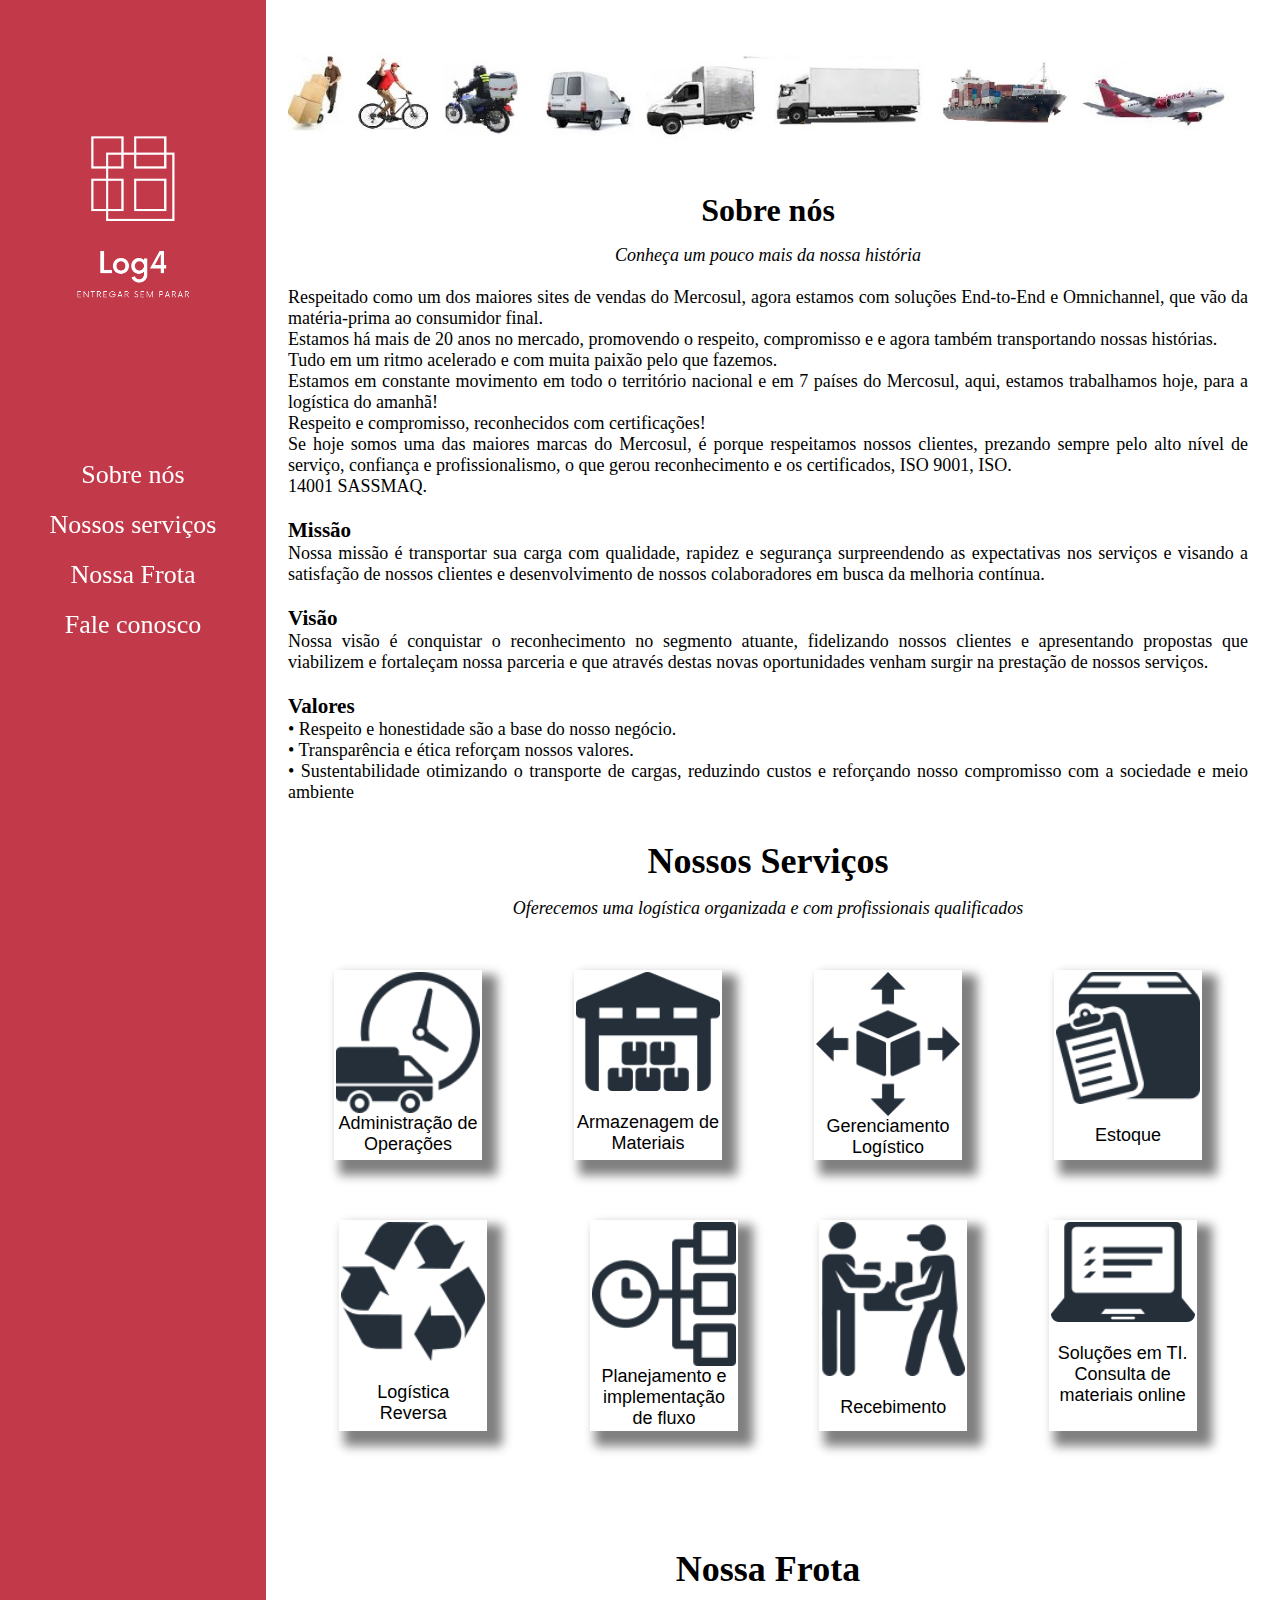
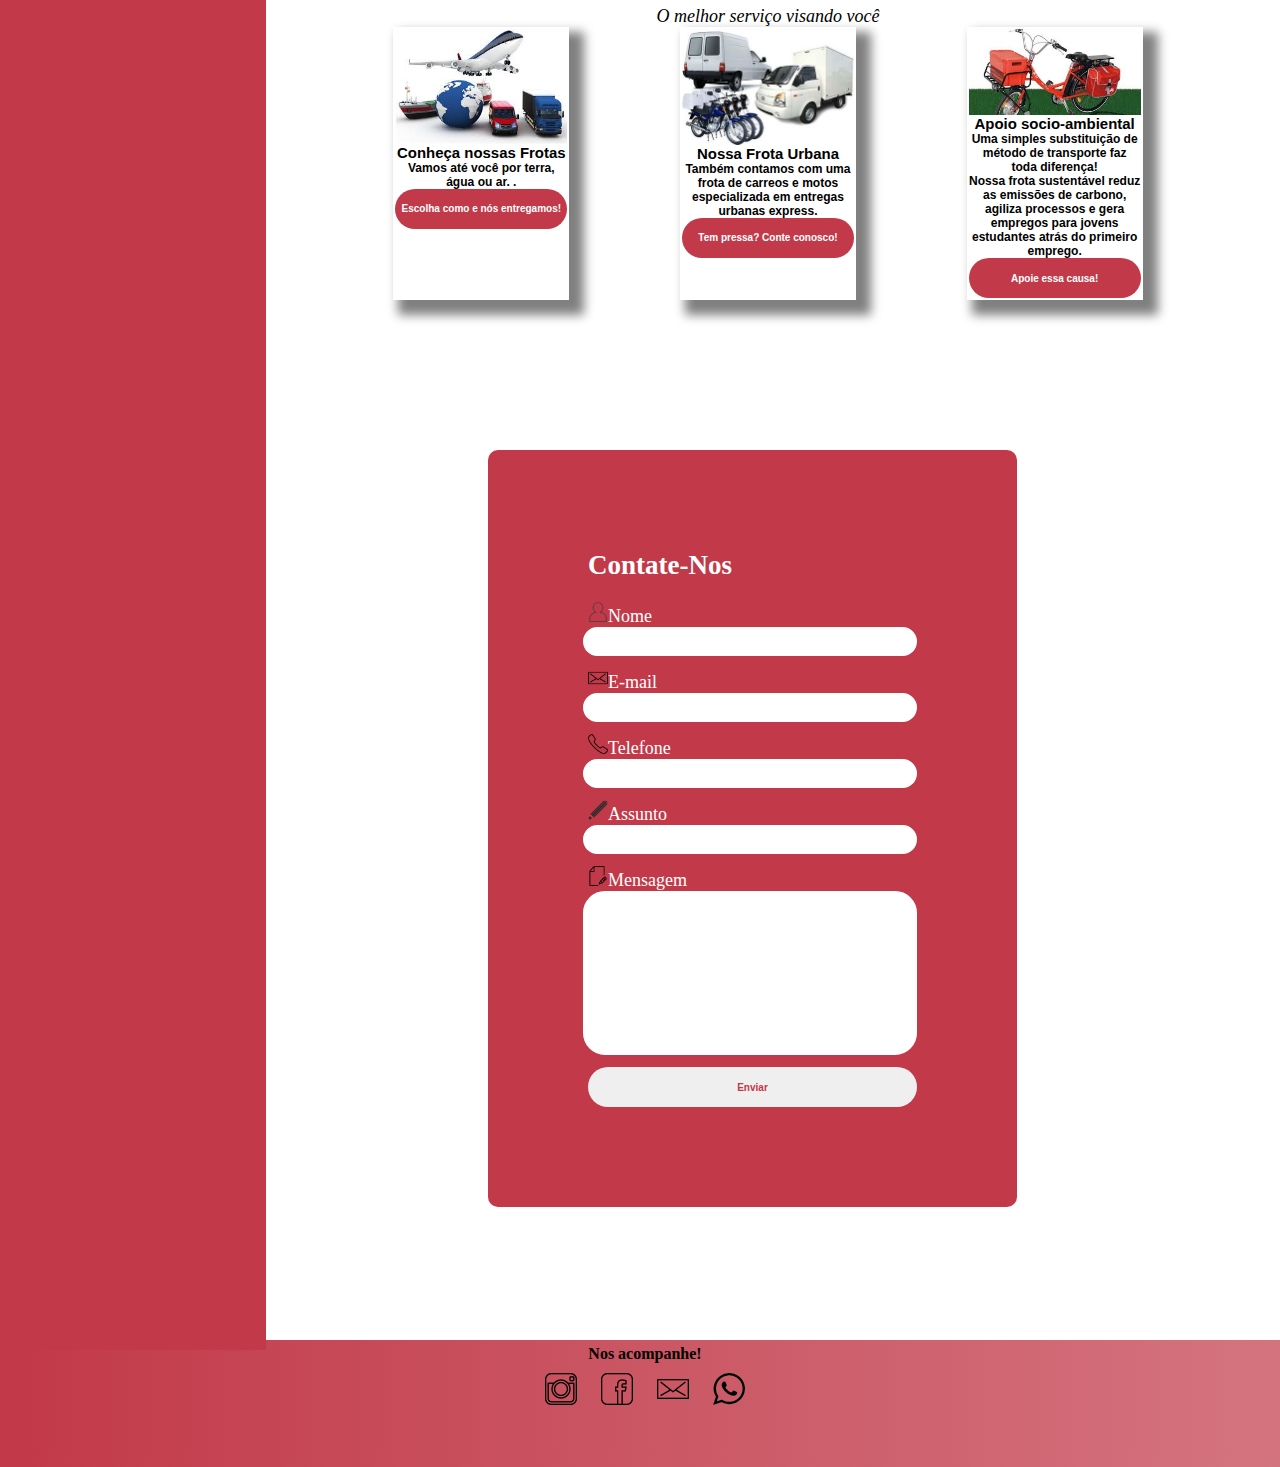
==== commit 5d864b75: "Versão Finalgit status! :)" ====
--- a/index.html
+++ b/index.html
@@ -1,6 +1,5 @@
 <!DOCTYPE html>
 <html lang="pt-BR">
-
 
 <head>
   <meta charset="UTF-8" />
@@ -25,19 +24,20 @@
           <li class="botao">Nossa Frota</li>
         </a>
         <a href="#contato">
-          <li class="botao">Contato</li>
+          <li class="botao">Fale conosco</li>
         </a>
       </ul>
     </header>
 
-
     <div class="main">
-
+      <br>
       <img id="topo" src="./img2/topo.jpg" width="100%">
 
-      <div id="sobre-nos" class="text-1">
-        <h1 class="titulos-h1">Sobre nós</h1>
-        <h2 class="titulos-h2"><i>Conheça um pouco mais da nossa história</i></h2>
+      <section id="sobrenos" class="text-1">
+        <br>
+        <h1 id="title">Sobre nós</h1>
+
+        <p class="subtitulo"><i>Conheça um pouco mais da nossa história</i></p>
         <br>
         <p>
           Respeitado como um dos maiores sites de vendas do Mercosul, agora
@@ -59,7 +59,11 @@
           14001 SASSMAQ.
         </p>
         <br>
-        <h3 class="titulos-h3">Missão</h3>
+      </section>
+
+      <div id="missao" class="text-1">
+
+        <h3>Missão</h3>
         <p>
           Nossa missão é transportar sua carga com qualidade, rapidez e
           segurança surpreendendo as expectativas nos serviços e visando a
@@ -67,7 +71,7 @@
           colaboradores em busca da melhoria contínua.
         </p>
         <br>
-        <h3 class="titulos-h3">Visão</h3>
+        <h3>Visão</h3>
         <p>
           Nossa visão é conquistar o reconhecimento no segmento atuante,
           fidelizando nossos clientes e apresentando propostas que viabilizem
@@ -75,52 +79,48 @@
           venham surgir na prestação de nossos serviços.
         </p>
         <br>
-        <h3 class="titulos-h3">Valores</h3>
-        <ul>
-          <li>Respeito e honestidade são a base do nosso negócio</li>
-          <li>Transparência e ética reforçam nossos valores</li>
-          <li>Sustentabilidade otimizando o transporte de cargas, reduzindo custos e reforçando nosso compromisso com a
-            sociedade e meio ambiente.</li>
-        </ul>
+        <h3>Valores</h3>
+        <p>
+          • Respeito e honestidade são a base do nosso negócio.<br />
+          • Transparência e ética reforçam nossos valores.<br />
+          • Sustentabilidade otimizando o transporte de cargas, reduzindo
+          custos e reforçando nosso compromisso com a sociedade e meio
+          ambiente
+        </p>
+
       </div>
-
       <br>
-
       <section id="servicos" class="menu">
-        <h1 class="titulos-h1">Nossos Serviços</h1>
-        <h2 class="titulos-h2"><i>Oferecemos uma logística organizada e com profissionais qualificados</i></h2>
-
+
+        <h1>Nossos Serviços</h1>
+        <p class="subtitulo"><i>Oferecemos uma logística organizada e com profissionais qualificados</i></p>
+        <br>
         <section class="linha1">
 
           <div class="um">
             <img class="imgserv" src="./img2/admdeop.png">
             <p class="descreve">Administração de Operações</p>
           </div>
-
+          <br>
           <div class="um">
             <img class="imgserv" src="./img2/armazenagem.png">
             <p class="descreve"><br>Armazenagem de Materiais </p>
           </div>
-
+          <br>
           <div class="um">
             <img class="imgserv" src="./img2/gerenciamento.png">
             <p class="descreve">Gerenciamento Logístico</p>
           </div>
-
+          <br>
           <div class="um">
             <img class="imgserv" src="./img2/gestaodeestoque.png">
             <p class="descreve"><br> Estoque</p>
           </div>
-
-        </section>
-
-
-        <section class="linha1">
           <div class="um">
             <img class="imgserv" src="./img2/logistica reversa.png">
             <p class="descreve"> <br>Logística Reversa </p>
           </div>
-
+          <br>
           <div class="um">
             <img class="imgserv" src="./img2/planejamento.png">
             <p class="descreve"> Planejamento e implementação de fluxo</p>
@@ -136,56 +136,55 @@
           </div>
         </section>
 
-       <!-------- NOSSA FROTA -------->
-
-        <section id="nossa-frota" class="menu">
-
-          <h1 class="titulos-h1">Nossa Frota</h1>
-          <h2 class="titulos-h2"><i>Não sei ainda oque escrever dpoispenso nisso</i></h2>
+        <br>
+
+        <section id="nossotime" class="menu">
+
+          <h1>Nossa Frota</h1>
+          <p class="subtitulo"><i>O melhor serviço visando você</i></p>
 
           <section class="precard">
             <section class="cards">
               <img class="cardimagem" src="./img2/frotas.jpg" alt="tipos-de-frotas">
               <div class="cardtexto">
-                <h5 class="titulocards">Conheça nossas Frotas</h5> <br>
-                <p class="card-text">Vamos até você por terra, água ou ar. .</p>
+                <h5 class="titulocards">Conheça nossas Frotas</h5>
+                <h6>
+                  <p class="card-text">Vamos até você por terra, água ou ar. .</p>
+                </h6>
                 <button class="botaocard"> <a href="#naovaifuncionar" class="botaocard">Escolha como e nós entregamos!</a>
                 </button>
               </div>
             </section>
 
-            <br>
-
             <section class="cards">
               <img class="cardimagem" src="./img2/frotaurbana.jpg" alt="frotaurbana">
               <div class="cardtexto">
                 <h5 class="titulocards">Nossa Frota Urbana</h5>
-                <p class="card-text">Também contamos com uma frota de carreos e motos especializada em entregas
-                urbanas express.</p>
-                <button class="botaocard"><a href="#naovaifuncionar" class="botaocard">Tem pressa? <br> Conte conosco!</a>
+                <h6>
+                  <p class="card-text">Também contamos com uma frota de carreos e motos especializada em entregas urbanas express.</p>
+                </h6>
+                <button class="botaocard"><a href="#naovaifuncionar" class="botaocard">Tem pressa? Conte conosco!</a>
                 </button>
               </div>
             </section>
 
-            <br>
             <section class="cards">
               <img class="cardimagem" src="./img2/bike fim.jpg" alt="bikes">
               <div class="cardtexto">
-                <h5 class="titulocards">Apoio socio-ambiental</h5><br>
+                <h5 class="titulocards">Apoio socio-ambiental</h5>
+                <h6>
                   <p class="card-text">Uma simples substituição de método de transporte faz toda diferença!
                     <br>Nossa frota sustentável reduz as emissões de carbono, agiliza processos e gera empregos para
                     jovens estudantes atrás do primeiro emprego.
-                    <br>
-
-                    <br> <button class="botaocard"><a href="#naovaifuncionar" class="botaocard">Apoie essa causa!</a>
+                    <button class="botaocard"><a href="#naovaifuncionar" class="botaocard">Apoie essa causa!</a>
                     </button>
               </div>
             </section>
           </section>
         </section>
-       
+
         <section id="formulario-contato">
-          <h2 class="titulos-h2" id="titulo-form">Contate-Nos</h2>
+          <h2 id="titulo-form">Contate-Nos</h2>
           <br>
           <form action="#">
             <label for="nome"><img src="icones/user-icon.png" alt="bonequinho" class="icones">Nome</label>
--- a/style2.css
+++ b/style2.css
@@ -94,6 +94,7 @@
 #parte2 {
   width: 10 %;
   font-size: medium;
+
 }
 
 .subtitulo {
@@ -115,6 +116,8 @@
   min-height: 100%;
 }
 
+
+
 .cards {
   display: flex;
   flex-direction: column;
@@ -124,19 +127,16 @@
   align-items: center;
 }
 
+
 .cards img {
   width: 100%;
 }
 
 .cardtexto {
   text-align: center;
-  font-family: 'Franklin Gothic Medium', 'Arial Narrow', Arial, sans-serif;
-  padding: 5px;
-  align-items: flex-end;
-}
-.card-text {
-  font-size: x-small;
-}
+  font-family: 'Franklin Gothic Medium', 'Arial Narrow', Arial, sans-serif
+}
+
 .botaocard {
   font-family: 'Lucida Sans', 'Lucida Sans Regular', 'Lucida Grande', 'Lucida Sans Unicode', Geneva, Verdana, sans-serif;
   background-color: #C23949;
@@ -144,6 +144,8 @@
   width: 100%;
 }
 
+
+
 .footer {
   /* grid-area: footer; */
   background-color: #C23949;
@@ -152,6 +154,7 @@
   padding: 5px;
   height: 13vh;
   width: 100%;
+
 }
 
 .footer img {
@@ -164,36 +167,23 @@
   display: inline;
 }
 
-.titulos-h1 {
+#title {
   font-size: 32px;
-  color: #C23949;
-}
-.titulos-h2 {
-  margin-top: 20px;
-  margin-bottom: 50px;
-  color: #C23949;
-}
-
-.titulos-h3 {
-  color: #C23949;
-}
-
-#nossa-frota {
+}
+
+#nossotime {
   padding: 50px;
 }
 
 .text-1 {
   text-align: justify;
-  align-items: center;
-}
-.text-1 ul {
-  margin-left: 20px;
-  
-}
-
-.text-1 img {
-  min-width: 300px;
-  
+
+}
+
+#divisao {
+  min-width: 100%;
+  max-height: 2px;
+
 }
 
 #entrega {
@@ -219,6 +209,7 @@
   border: 2px solid white;
   box-shadow: 10px 10px 10px 5px gray;
   align-items: center;
+  margin: 30px;
 }
 
 
@@ -250,11 +241,11 @@
 #formulario-contato {
   background-color: #C23949;
   border-radius: 10px;
-  padding: 2.5rem;
-  margin-top: 2.5rem;
+  padding: 100px;
+  margin-top: 100px;
   width: min-content;
   color: white;
-  margin-left: 2.5rem;
+  margin-left: 200px;
 }
 
 input {
@@ -289,19 +280,19 @@
       "menu-lateral"
       "main"
       "footer";
-    grid-template-columns: 100% 1fr 100%;
+    grid-template-columns: 100%;
     grid-template-rows: 160px 1fr 80px;
   }
 
   .left {
     position: sticky;
     top: 0;
-    width: 100%;
+    width: 100vw;
     height: 15vh;
     grid-template-columns: 100px;
     grid-template-rows: 100px;
     display: flex;
-    /* flex-direction: column; */
+    flex-direction: row;
 
 
   }
@@ -318,11 +309,15 @@
 
   .botao {
     color: white;
+    border: 1px solid white;
+    font-size: 14px;
+    max-width: 80px;
+    display: inline;
     position: relative;
-    top: 0;
-    border: 1px solid white;
-    font-size: 12px;
-  }
+    top: 70%;
+
+  }
+
 
   .footer h4 {
     padding: 10px 0px 10px 0px;
@@ -330,6 +325,10 @@
 
   .footer img {
     padding: 10px;
+
+  }
+
+  .footer img {
     width: 7%;
   }
 
@@ -345,33 +344,60 @@
     max-width: 100vw;
   }
 
+  .um {
+    display: flex;
+    flex-direction: column;
+    width:40%;
+    border: 2px solid white;
+    box-shadow: 10px 10px 10px 5px gray;
+    align-items: center;
+    margin: 8px;
+  }
+
+  .linha1 {
+    flex-wrap: wrap;
+    
+  }
+  .precard{
+    display: flex;
+    flex-direction: column;
+    justify-content: center;
+  }
+  .cards{
+    width: 100%;
+    margin-top: 8px;
+    margin-bottom: 2rem;
+    
+  }
+
   .icones {
     width: 20px;
   }
-
+  /*Formulário*/
   #mensagem {
     width: 300px;
     height: 150px;
   }
-
+  
   #formulario-contato {
     background-color: #C23949;
     border-radius: 10px;
-    /* padding: 100px; */
-    margin-top: 100px;
+    padding: 2.5rem;
+    margin-top: 2.5rem;
+    margin-left: 0rem;
     width: min-content;
     color: white;
-    /* margin-left: 200px; */
-  }
-
+    
+  }
+  
   input {
-    min-width: 320px;
+    min-width: 100%;
     border-radius: 22px;
     border: 2px white solid;
     padding: 5px;
     margin: 0px 0px 12px -5px;
   }
-
+  
   button {
     width: 100%;
     height: 40px;
@@ -380,6 +406,6 @@
     color: #C23949;
     border-radius: 20px;
     outline: none;
-    font-weight: bold;
-  }
+    font-weight: bold;  
+}
 }